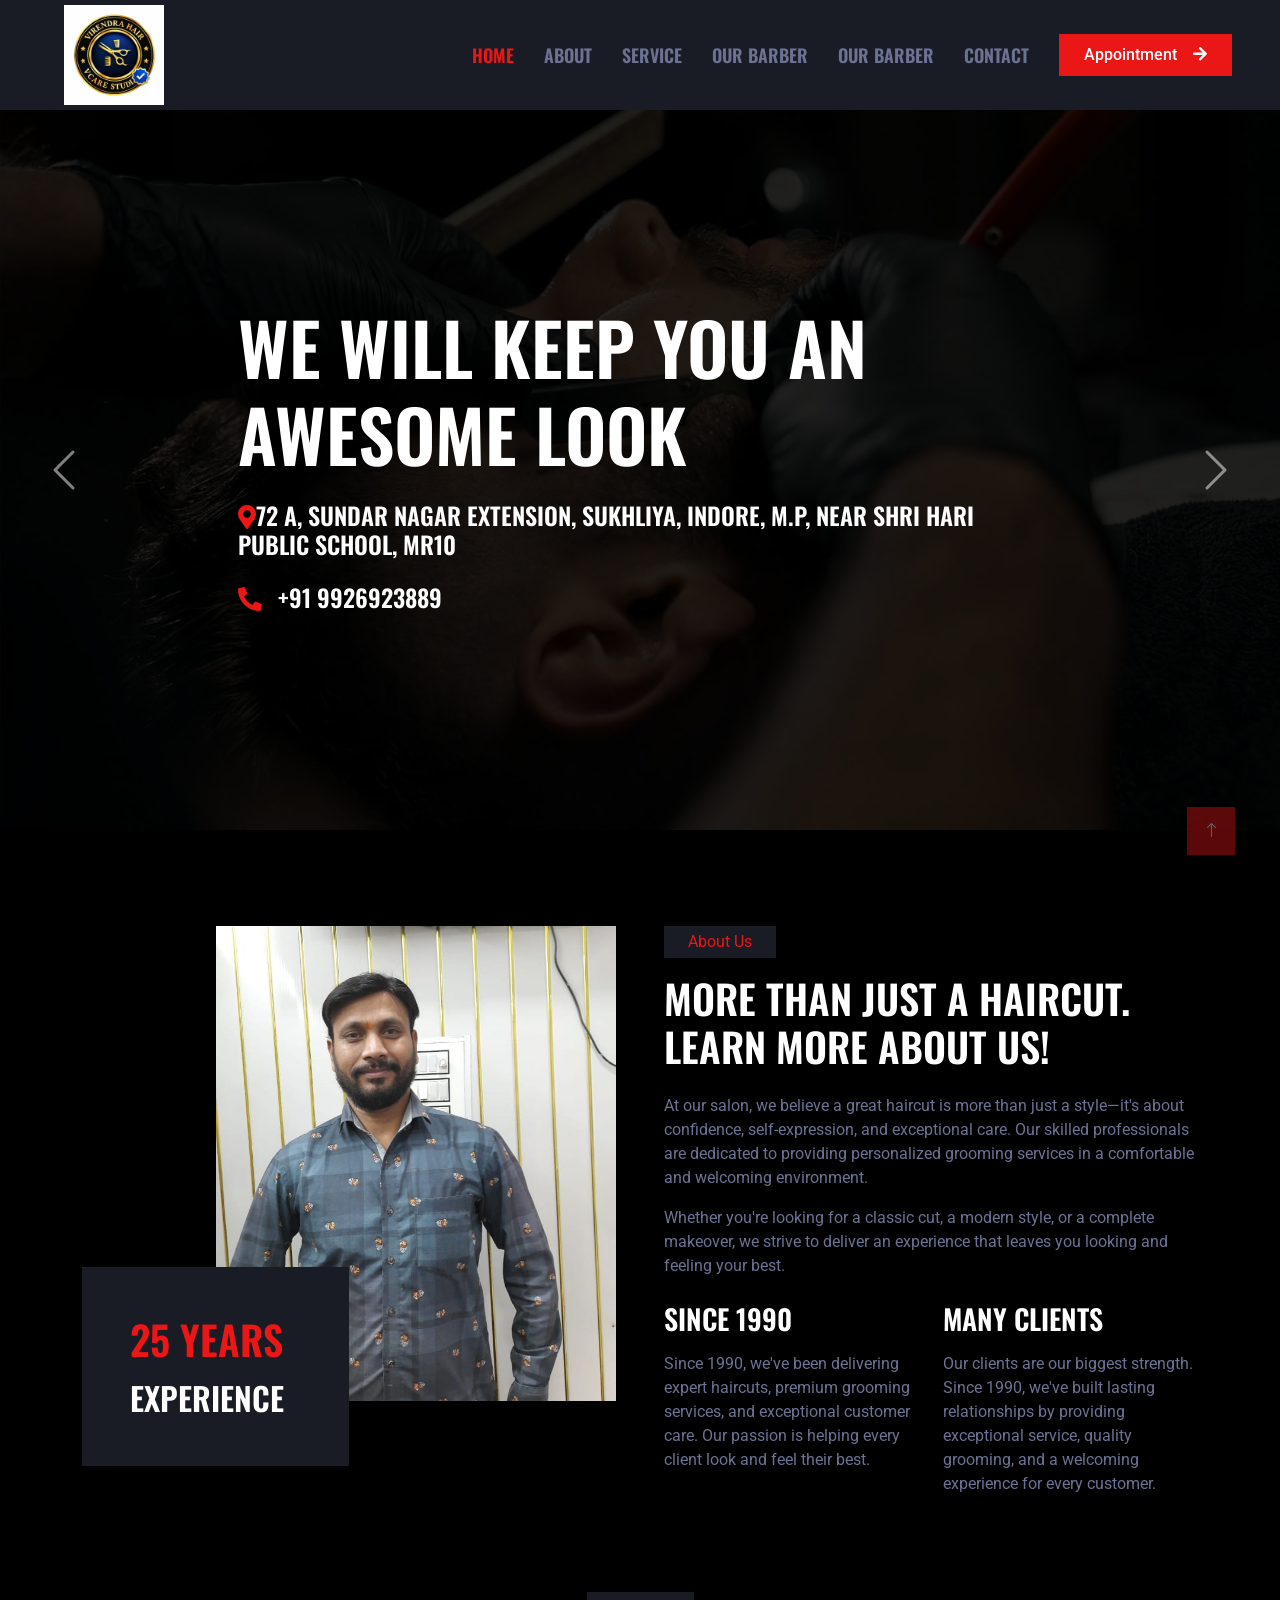
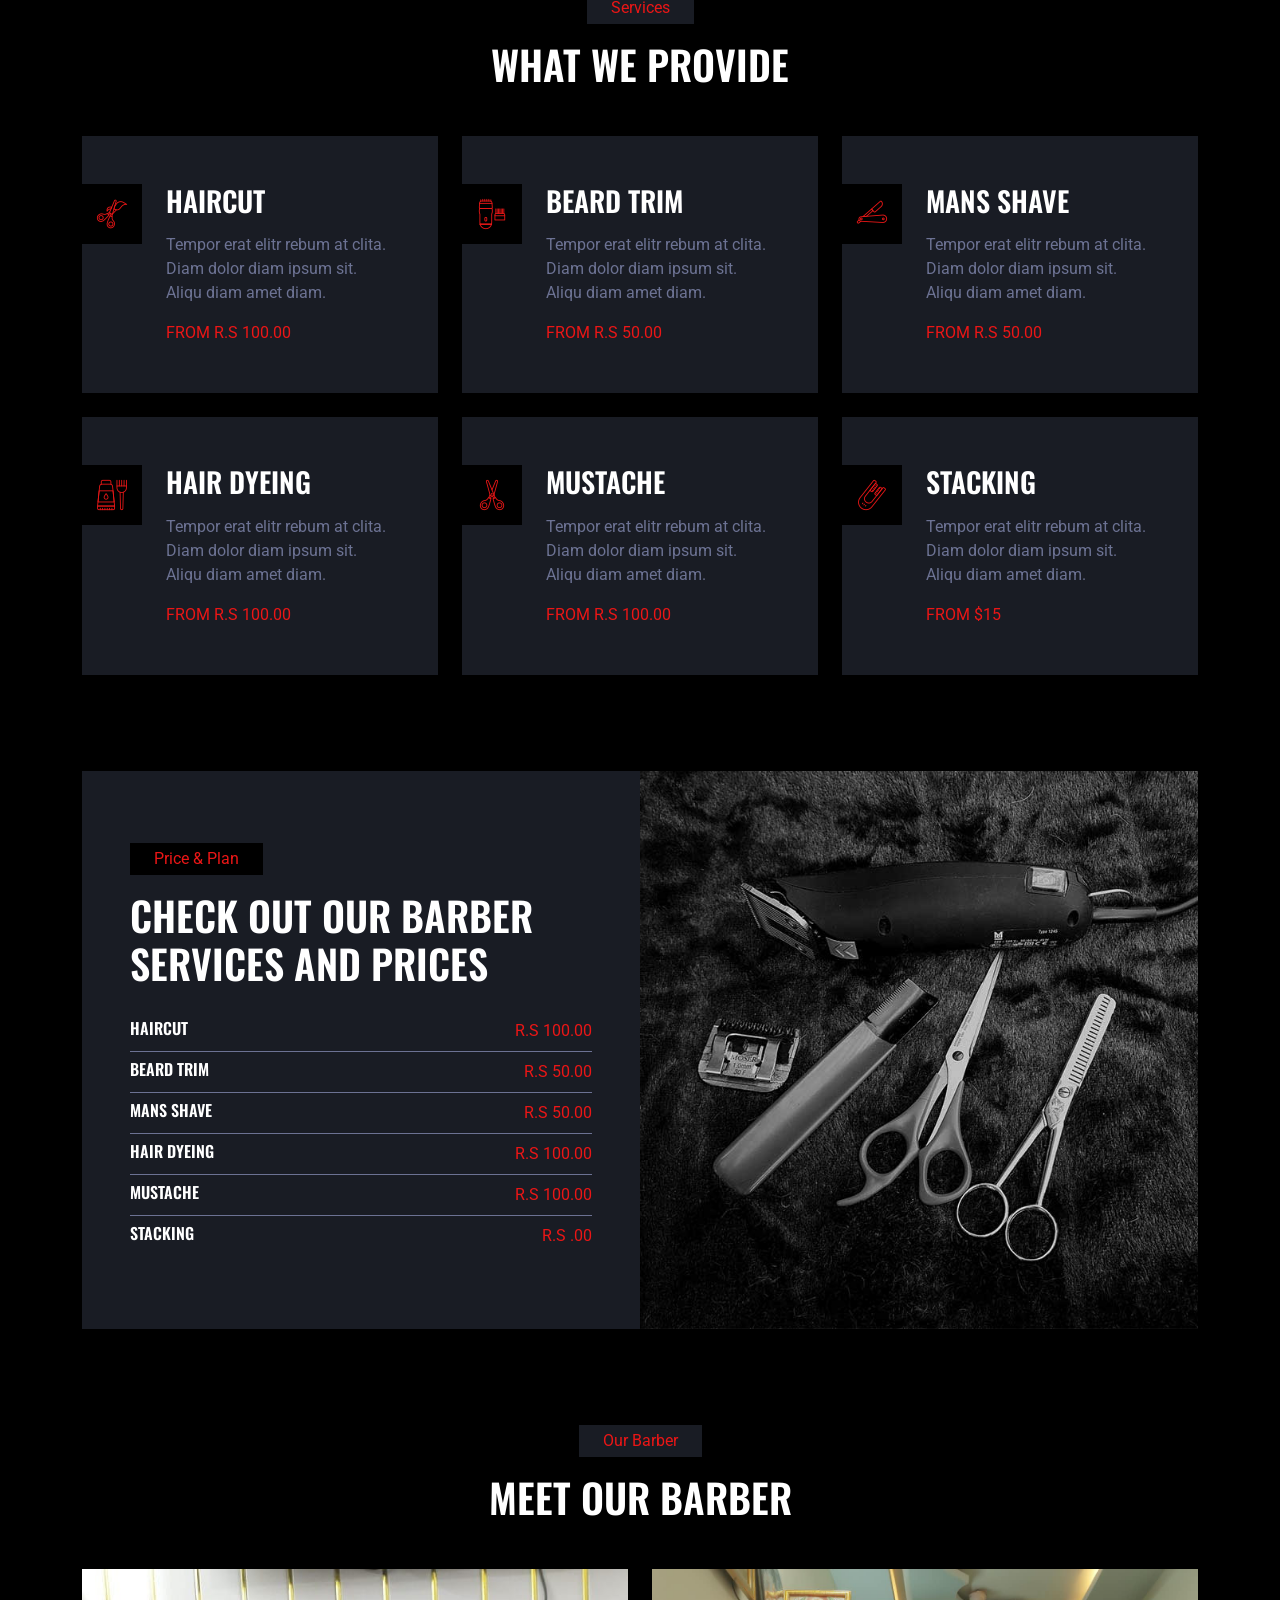
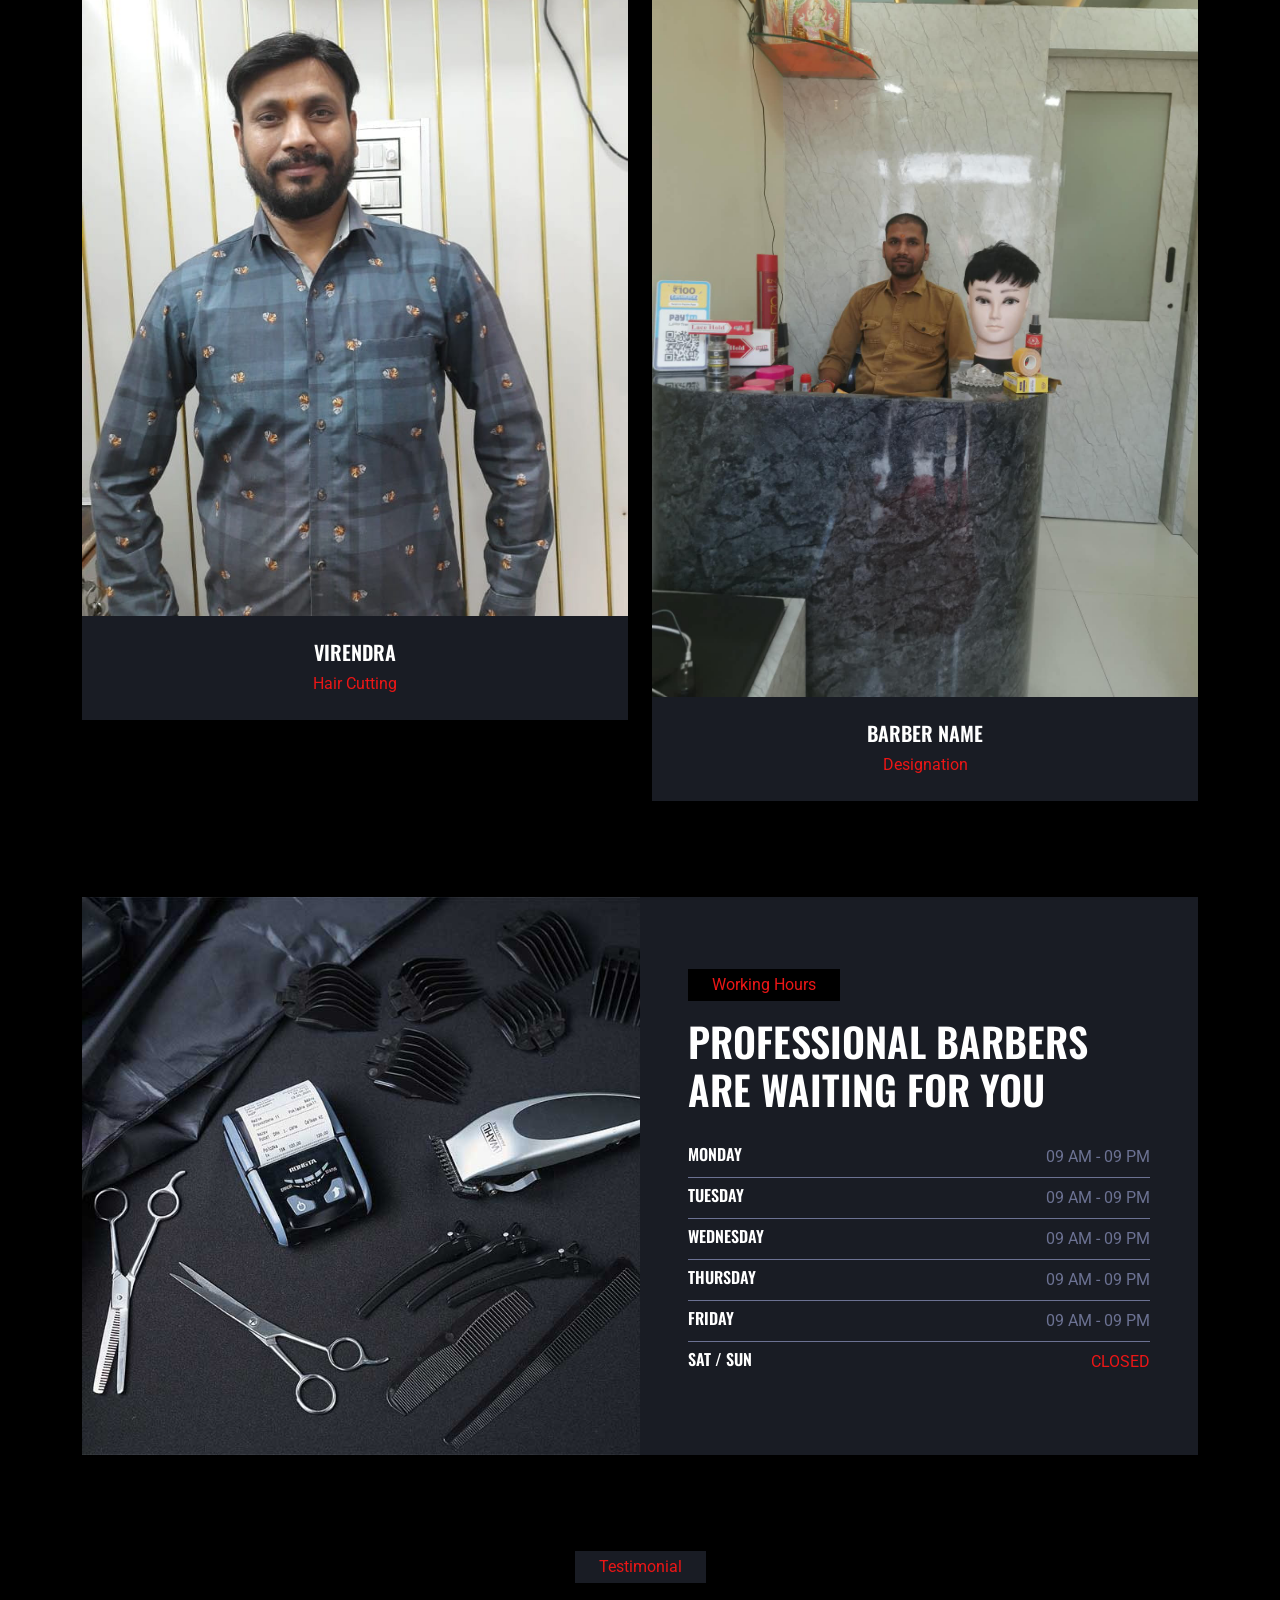
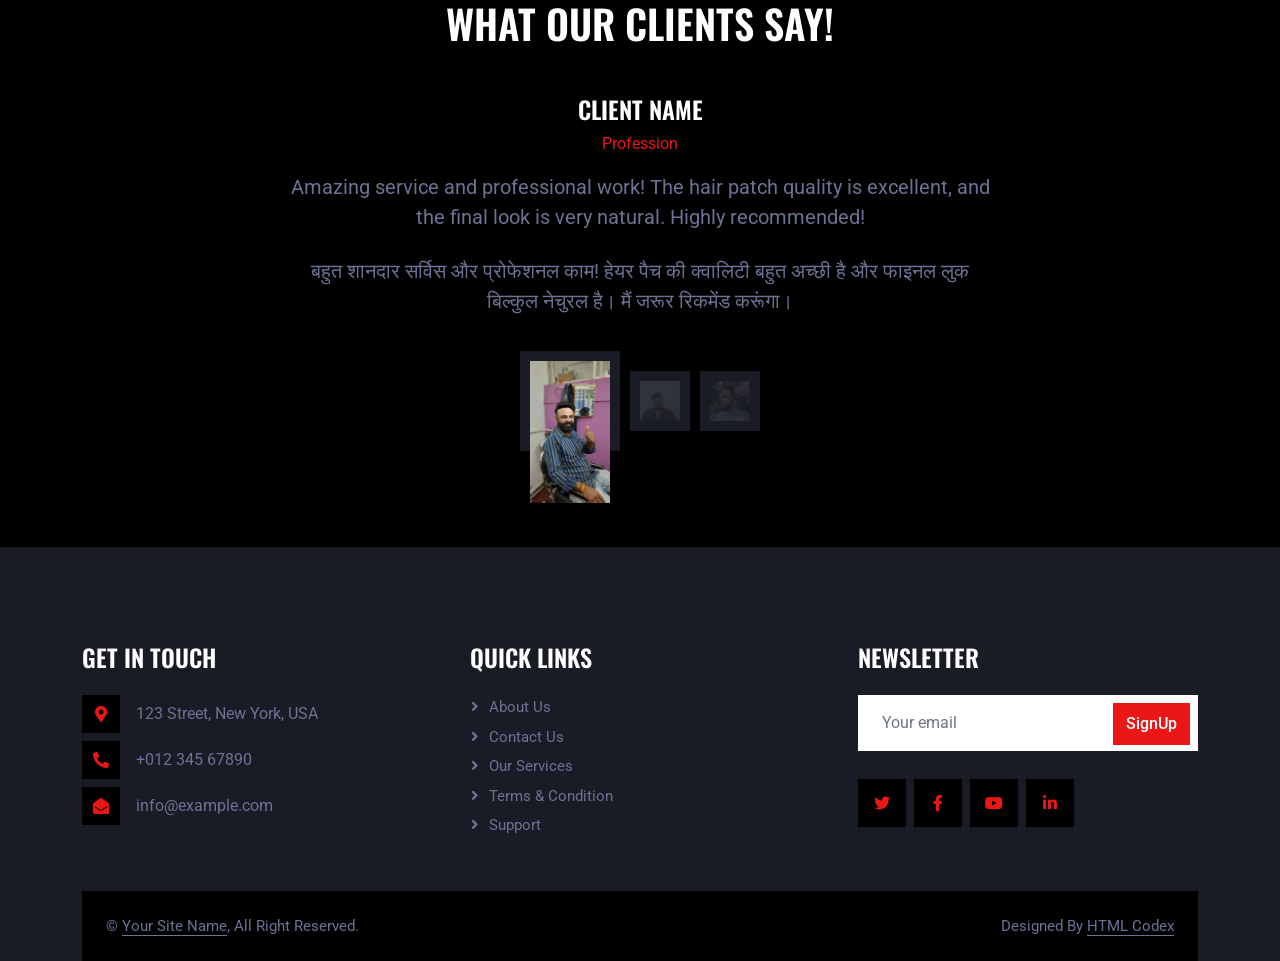
==== index.html @ 5e7eb45c "inital upload" ====
<!DOCTYPE html>
<html lang="en">

<head>
    <meta charset="utf-8">
    <title>HairCut - Hair Salon HTML Template</title>
    <meta content="width=device-width, initial-scale=1.0" name="viewport">
    <meta content="" name="keywords">
    <meta content="" name="description">

    <!-- Favicon -->
    <link href="img/favicon.ico" rel="icon">

    <!-- Google Web Fonts -->
    <link rel="preconnect" href="https://fonts.googleapis.com">
    <link rel="preconnect" href="https://fonts.gstatic.com" crossorigin>
    <link href="https://fonts.googleapis.com/css2?family=Roboto:wght@400;500&family=Oswald:wght@600&display=swap" rel="stylesheet">

    <!-- Icon Font Stylesheet -->
    <link href="https://cdnjs.cloudflare.com/ajax/libs/font-awesome/5.10.0/css/all.min.css" rel="stylesheet">
    <link href="https://cdn.jsdelivr.net/npm/bootstrap-icons@1.4.1/font/bootstrap-icons.css" rel="stylesheet">

    <!-- Libraries Stylesheet -->
    <link href="lib/animate/animate.min.css" rel="stylesheet">
    <link href="lib/owlcarousel/assets/owl.carousel.min.css" rel="stylesheet">

    <!-- Customized Bootstrap Stylesheet -->
    <link href="css/bootstrap.min.css" rel="stylesheet">

    <!-- Template Stylesheet -->
    <link href="css/style.css" rel="stylesheet">
</head>

<body>
    <!-- Spinner Start -->
    <div id="spinner" class="show bg-dark position-fixed translate-middle w-100 vh-100 top-50 start-50 d-flex align-items-center justify-content-center">
        <div class="spinner-grow text-primary" style="width: 3rem; height: 3rem;" role="status">
            <span class="sr-only">Loading...</span>
        </div>
    </div>
    <!-- Spinner End -->

    <!-- Navbar Start -->
    <nav class="navbar navbar-expand-lg bg-secondary navbar-dark sticky-top py-lg-0 px-lg-5 wow fadeIn" data-wow-delay="0.1s">
        <a href="index.html" class="navbar-brand ms-4 ms-lg-0">
            <a class="navbar-brand" href="index.html">
               <img src="img/01.jpg" alt="logo" height="100" width="100">
            </a>
        </a>
        <button type="button" class="navbar-toggler me-4" data-bs-toggle="collapse" data-bs-target="#navbarCollapse">
            <span class="navbar-toggler-icon"></span>
        </button>
        <div class="collapse navbar-collapse" id="navbarCollapse">
            <div class="navbar-nav ms-auto p-4 p-lg-0">
                <a href="index.html" class="nav-item nav-link active">Home</a>
                <a href="about.html" class="nav-item nav-link">About</a>
                <a href="service.html" class="nav-item nav-link">Service</a>
                <a href="team.html" class="nav-item nav-link">Our Barber</a>
                <a href="team.html" class="nav-item nav-link">Our Barber</a>
                <a href="contact.html" class="nav-item nav-link">Contact</a>
            </div>
            <a href="" class="btn btn-primary rounded-0 py-2 px-lg-4 d-none d-lg-block">Appointment<i class="fa fa-arrow-right ms-3"></i></a>
        </div>
    </nav>
    <!-- Navbar End -->

    <!-- Carousel Start -->
    <div class="container-fluid p-0 mb-5 wow fadeIn" data-wow-delay="0.1s">
        <div id="header-carousel" class="carousel slide" data-bs-ride="carousel">
            <div class="carousel-inner">
                <div class="carousel-item active">
                    <img class="w-100" src="img/carousel-1.jpg" alt="Image">
                    <div class="carousel-caption d-flex align-items-center justify-content-center text-start">
                        <div class="mx-sm-5 px-5" style="max-width: 900px;">
                            <h1 class="display-2 text-white text-uppercase mb-4 animated slideInDown">We Will Keep You An Awesome Look</h1>
                            <h4 class="text-white text-uppercase mb-4 animated slideInDown"><i class="fa fa-map-marker-alt text-primary me-"></i>72 A, Sundar Nagar Extension, Sukhliya, Indore, M.P, Near Shri Hari Public School, MR10</h4>
                            <h4 class="text-white text-uppercase mb-4 animated slideInDown"><i class="fa fa-phone-alt text-primary me-3"></i>+91 9926923889</h4>
                        </div>
                    </div>
                </div>
                <div class="carousel-item">
                    <img class="w-100" src="img/carousel-2.jpg" alt="Image">
                    <div class="carousel-caption d-flex align-items-center justify-content-center text-start">
                        <div class="mx-sm-5 px-5" style="max-width: 900px;">
                            <h1 class="display-2 text-white text-uppercase mb-4 animated slideInDown">Luxury Haircut at Affordable Price</h1>
                            <h4 class="text-white text-uppercase mb-4 animated slideInDown"><i class="fa fa-map-marker-alt text-primary me-"></i>72 A, Sundar Nagar Extension, Sukhliya, Indore, M.P, Near Shri Hari Public School, MR10</h4>
                            <h4 class="text-white text-uppercase mb-4 animated slideInDown"><i class="fa fa-phone-alt text-primary me-3"></i>+91 9926923889</h4>
                        </div>
                    </div>
                </div> 
               
            </div>
            <button class="carousel-control-prev" type="button" data-bs-target="#header-carousel"
                data-bs-slide="prev">
                <span class="carousel-control-prev-icon" aria-hidden="true"></span>
                <span class="visually-hidden">Previous</span>
            </button>
            <button class="carousel-control-next" type="button" data-bs-target="#header-carousel"
                data-bs-slide="next">
                <span class="carousel-control-next-icon" aria-hidden="true"></span>
                <span class="visually-hidden">Next</span>
            </button>
        </div>
    </div>
    <!-- Carousel End -->

    <!-- About Start -->
    <div class="container-xxl py-5">
        <div class="container">
            <div class="row g-5">
                <div class="col-lg-6 wow fadeIn" data-wow-delay="0.1s">
                    <div class="d-flex flex-column">
                        <img class="img-fluid w-75 align-self-end" src="img/53.jpg" alt="">
                        <div class="w-50 bg-secondary p-5" style="margin-top: -25%;">
                            <h1 class="text-uppercase text-primary mb-3">25 Years</h1>
                            <h2 class="text-uppercase mb-0">Experience</h2>
                        </div>
                    </div>
                </div>
                <div class="col-lg-6 wow fadeIn" data-wow-delay="0.5s">
                    <p class="d-inline-block bg-secondary text-primary py-1 px-4">About Us</p>
                    <h1 class="text-uppercase mb-4">More Than Just A Haircut. Learn More About Us!</h1>
                    <p>At our salon, we believe a great haircut is more than just a style—it's about confidence, self-expression, and exceptional care. Our skilled professionals are dedicated to providing personalized grooming services in a comfortable and welcoming environment. </p>

                    <p class="mb-4">Whether you're looking for a classic cut, a modern style, or a complete makeover, we strive to deliver an experience that leaves you looking and feeling your best.</p>
                    <div class="row g-4">
                        <div class="col-md-6">
                            <h3 class="text-uppercase mb-3">Since 1990</h3>
                            <p class="mb-0">Since 1990, we've been delivering expert haircuts, premium grooming services, and exceptional customer care. Our passion is helping every client look and feel their best.</p>
                        </div>
                        <div class="col-md-6">
                            <h3 class="text-uppercase mb-3">Many clients</h3>
                            <p class="mb-0">Our clients are our biggest strength. Since 1990, we've built lasting relationships by providing exceptional service, quality grooming, and a welcoming experience for every customer.</p>
                        </div>
                    </div>
                </div>
            </div>
        </div>
    </div>
    <!-- About End -->

    <!-- Service Start -->
    <div class="container-xxl py-5">
        <div class="container">
            <div class="text-center mx-auto mb-5 wow fadeInUp" data-wow-delay="0.1s" style="max-width: 600px;">
                <p class="d-inline-block bg-secondary text-primary py-1 px-4">Services</p>
                <h1 class="text-uppercase">What We Provide</h1>
            </div>
            <div class="row g-4">
                <div class="col-lg-4 col-md-6 wow fadeInUp" data-wow-delay="0.1s">
                    <div class="service-item position-relative overflow-hidden bg-secondary d-flex h-100 p-5 ps-0">
                        <div class="bg-dark d-flex flex-shrink-0 align-items-center justify-content-center" style="width: 60px; height: 60px;">
                            <img class="img-fluid" src="img/haircut.png" alt="">
                        </div>
                        <div class="ps-4">
                            <h3 class="text-uppercase mb-3">Haircut</h3>
                            <p>Tempor erat elitr rebum at clita. Diam dolor diam ipsum sit. Aliqu diam amet diam.</p>
                            <span class="text-uppercase text-primary">From R.s 100.00</span>
                        </div>
                        <a class="btn btn-square" href=""><i class="fa fa-plus text-primary"></i></a>
                    </div>
                </div>
                <div class="col-lg-4 col-md-6 wow fadeInUp" data-wow-delay="0.3s">
                    <div class="service-item position-relative overflow-hidden bg-secondary d-flex h-100 p-5 ps-0">
                        <div class="bg-dark d-flex flex-shrink-0 align-items-center justify-content-center" style="width: 60px; height: 60px;">
                            <img class="img-fluid" src="img/beard-trim.png" alt="">
                        </div>
                        <div class="ps-4">
                            <h3 class="text-uppercase mb-3">Beard Trim</h3>
                            <p>Tempor erat elitr rebum at clita. Diam dolor diam ipsum sit. Aliqu diam amet diam.</p>
                            <span class="text-uppercase text-primary">From R.s 50.00</span>
                        </div>
                        <a class="btn btn-square" href=""><i class="fa fa-plus text-primary"></i></a>
                    </div>
                </div>
                <div class="col-lg-4 col-md-6 wow fadeInUp" data-wow-delay="0.5s">
                    <div class="service-item position-relative overflow-hidden bg-secondary d-flex h-100 p-5 ps-0">
                        <div class="bg-dark d-flex flex-shrink-0 align-items-center justify-content-center" style="width: 60px; height: 60px;">
                            <img class="img-fluid" src="img/mans-shave.png" alt="">
                        </div>
                        <div class="ps-4">
                            <h3 class="text-uppercase mb-3">Mans Shave</h3>
                            <p>Tempor erat elitr rebum at clita. Diam dolor diam ipsum sit. Aliqu diam amet diam.</p>
                            <span class="text-uppercase text-primary">From R.s 50.00</span>
                        </div>
                        <a class="btn btn-square" href=""><i class="fa fa-plus text-primary"></i></a>
                    </div>
                </div>
                <div class="col-lg-4 col-md-6 wow fadeInUp" data-wow-delay="0.1s">
                    <div class="service-item position-relative overflow-hidden bg-secondary d-flex h-100 p-5 ps-0">
                        <div class="bg-dark d-flex flex-shrink-0 align-items-center justify-content-center" style="width: 60px; height: 60px;">
                            <img class="img-fluid" src="img/hair-dyeing.png" alt="">
                        </div>
                        <div class="ps-4">
                            <h3 class="text-uppercase mb-3">Hair Dyeing</h3>
                            <p>Tempor erat elitr rebum at clita. Diam dolor diam ipsum sit. Aliqu diam amet diam.</p>
                            <span class="text-uppercase text-primary">From R.s 100.00</span>
                        </div>
                        <a class="btn btn-square" href=""><i class="fa fa-plus text-primary"></i></a>
                    </div>
                </div>
                <div class="col-lg-4 col-md-6 wow fadeInUp" data-wow-delay="0.3s">
                    <div class="service-item position-relative overflow-hidden bg-secondary d-flex h-100 p-5 ps-0">
                        <div class="bg-dark d-flex flex-shrink-0 align-items-center justify-content-center" style="width: 60px; height: 60px;">
                            <img class="img-fluid" src="img/mustache.png" alt="">
                        </div>
                        <div class="ps-4">
                            <h3 class="text-uppercase mb-3">Mustache</h3>
                            <p>Tempor erat elitr rebum at clita. Diam dolor diam ipsum sit. Aliqu diam amet diam.</p>
                            <span class="text-uppercase text-primary">From R.s 100.00</span>
                        </div>
                        <a class="btn btn-square" href=""><i class="fa fa-plus text-primary"></i></a>
                    </div>
                </div>
                <div class="col-lg-4 col-md-6 wow fadeInUp" data-wow-delay="0.5s">
                    <div class="service-item position-relative overflow-hidden bg-secondary d-flex h-100 p-5 ps-0">
                        <div class="bg-dark d-flex flex-shrink-0 align-items-center justify-content-center" style="width: 60px; height: 60px;">
                            <img class="img-fluid" src="img/stacking.png" alt="">
                        </div>
                        <div class="ps-4">
                            <h3 class="text-uppercase mb-3">Stacking</h3>
                            <p>Tempor erat elitr rebum at clita. Diam dolor diam ipsum sit. Aliqu diam amet diam.</p>
                            <span class="text-uppercase text-primary">From $15</span>
                        </div>
                        <a class="btn btn-square" href=""><i class="fa fa-plus text-primary"></i></a>
                    </div>
                </div>
            </div>
        </div>
    </div>
    <!-- Service End -->

    <!-- Price Start -->
    <div class="container-xxl py-5">
        <div class="container">
            <div class="row g-0">
                <div class="col-lg-6 wow fadeIn" data-wow-delay="0.1s">
                    <div class="bg-secondary h-100 d-flex flex-column justify-content-center p-5">
                        <p class="d-inline-flex bg-dark text-primary py-1 px-4 me-auto">Price & Plan</p>
                        <h1 class="text-uppercase mb-4">Check Out Our Barber Services And Prices</h1>
                        <div>
                            <div class="d-flex justify-content-between border-bottom py-2">
                                <h6 class="text-uppercase mb-0">Haircut</h6>
                                <span class="text-uppercase text-primary">R.s 100.00</span>
                            </div>
                            <div class="d-flex justify-content-between border-bottom py-2">
                                <h6 class="text-uppercase mb-0">Beard Trim</h6>
                                <span class="text-uppercase text-primary">R.s 50.00</span>
                            </div>
                            <div class="d-flex justify-content-between border-bottom py-2">
                                <h6 class="text-uppercase mb-0">Mans Shave</h6>
                                <span class="text-uppercase text-primary">R.s 50.00</span>
                            </div>
                            <div class="d-flex justify-content-between border-bottom py-2">
                                <h6 class="text-uppercase mb-0">Hair Dyeing</h6>
                                <span class="text-uppercase text-primary">R.s 100.00</span>
                            </div>
                            <div class="d-flex justify-content-between border-bottom py-2">
                                <h6 class="text-uppercase mb-0">Mustache</h6>
                                <span class="text-uppercase text-primary">R.s 100.00</span>
                            </div>
                            <div class="d-flex justify-content-between py-2">
                                <h6 class="text-uppercase mb-0">Stacking</h6>
                                <span class="text-uppercase text-primary">R.s .00</span>
                            </div>
                        </div>
                    </div>
                </div>
                <div class="col-lg-6 wow fadeIn" data-wow-delay="0.5s">
                    <div class="h-100">
                        <img class="img-fluid h-100" src="img/price.jpg" alt="">
                    </div>
                </div>
            </div>
        </div>
    </div>
    <!-- Price End -->


    <!-- Team Start -->
    <div class="container-xxl py-5">
        <div class="container">
            <div class="text-center mx-auto mb-5 wow fadeInUp" data-wow-delay="0.1s" style="max-width: 600px;">
                <p class="d-inline-block bg-secondary text-primary py-1 px-4">Our Barber</p>
                <h1 class="text-uppercase">Meet Our Barber</h1>
            </div>
            <div class="row g-4">
                <div class="col-lg-6 col-md-6 wow fadeInUp" data-wow-delay="0.1s">
                    <div class="team-item">
                        <div class="team-img position-relative overflow-hidden">
                            <img class="img-fluid" src="img/53.jpg" alt="">
                            <!-- <div class="team-social"> -->
                                <!-- <img class="img-fluid" src="img/07.jpeg" alt=""> -->
                                <!-- <a class="btn btn-square" href=""><i class="fab fa-facebook-f"></i></a>
                                <a class="btn btn-square" href=""><i class="fab fa-twitter"></i></a>
                                <a class="btn btn-square" href=""><i class="fab fa-instagram"></i></a> -->
                            <!-- </div> -->
                        </div>
                        <div class="bg-secondary text-center p-4">
                            <h5 class="text-uppercase">Virendra</h5>
                            <span class="text-primary">Hair Cutting</span>
                        </div>
                    </div>
                </div>
                <div class="col-lg-6 col-md-6 wow fadeInUp" data-wow-delay="0.3s">
                    <div class="team-item">
                        <div class="team-img overflow-hidden">
                            <img class="img-fluid" src="img/08.jpeg" alt="">
                            <!-- <div class="team-social">
                                <img class="img-fluid" src="img/53.jpg" alt=""> -->
                                <!-- <a class="btn btn-square" href=""><i class="fab fa-facebook-f"></i></a>
                                <a class="btn btn-square" href=""><i class="fab fa-twitter"></i></a>
                                <a class="btn btn-square" href=""><i class="fab fa-instagram"></i></a>
                            </div> -->
                        </div>
                        <div class="bg-secondary text-center p-4">
                            <h5 class="text-uppercase">Barber Name</h5>
                            <span class="text-primary">Designation</span>
                        </div>
                    </div>
                </div>
                <!-- <div class="col-lg-3 col-md-6 wow fadeInUp" data-wow-delay="0.5s">
                    <div class="team-item">
                        <div class="team-img position-relative overflow-hidden">
                            <img class="img-fluid" src="img/03.jpg" alt="">
                            <div class="team-social">
                                <a class="btn btn-square" href=""><i class="fab fa-facebook-f"></i></a>
                                <a class="btn btn-square" href=""><i class="fab fa-twitter"></i></a>
                                <a class="btn btn-square" href=""><i class="fab fa-instagram"></i></a>
                            </div>
                        </div>
                        <div class="bg-secondary text-center p-4">
                            <h5 class="text-uppercase">Barber Name</h5>
                            <span class="text-primary">Designation</span>
                        </div>
                    </div>
                </div>
                <div class="col-lg-3 col-md-6 wow fadeInUp" data-wow-delay="0.7s">
                    <div class="team-item">
                        <div class="team-img position-relative overflow-hidden">
                            <img class="img-fluid" src="img/04.jpg" alt="">
                            <div class="team-social">
                                <a class="btn btn-square" href=""><i class="fab fa-facebook-f"></i></a>
                                <a class="btn btn-square" href=""><i class="fab fa-twitter"></i></a>
                                <a class="btn btn-square" href=""><i class="fab fa-instagram"></i></a>
                            </div>
                        </div>
                        <div class="bg-secondary text-center p-4">
                            <h5 class="text-uppercase">Barber Name</h5>
                            <span class="text-primary">Designation</span>
                        </div>
                    </div>
                </div> -->
            </div>
        </div>
    </div>
    <!-- Team End -->

    <!-- Working Hours Start -->
    <div class="container-xxl py-5">
        <div class="container">
            <div class="row g-0">
                <div class="col-lg-6 wow fadeIn" data-wow-delay="0.1s">
                    <div class="h-100">
                        <img class="img-fluid h-100" src="img/open.jpg" alt="">
                    </div>
                </div>
                <div class="col-lg-6 wow fadeIn" data-wow-delay="0.5s">
                    <div class="bg-secondary h-100 d-flex flex-column justify-content-center p-5">
                        <p class="d-inline-flex bg-dark text-primary py-1 px-4 me-auto">Working Hours</p>
                        <h1 class="text-uppercase mb-4">Professional Barbers Are Waiting For You</h1>
                        <div>
                            <div class="d-flex justify-content-between border-bottom py-2">
                                <h6 class="text-uppercase mb-0">Monday</h6>
                                <span class="text-uppercase">09 AM - 09 PM</span>
                            </div>
                            <div class="d-flex justify-content-between border-bottom py-2">
                                <h6 class="text-uppercase mb-0">Tuesday</h6>
                                <span class="text-uppercase">09 AM - 09 PM</span>
                            </div>
                            <div class="d-flex justify-content-between border-bottom py-2">
                                <h6 class="text-uppercase mb-0">Wednesday</h6>
                                <span class="text-uppercase">09 AM - 09 PM</span>
                            </div>
                            <div class="d-flex justify-content-between border-bottom py-2">
                                <h6 class="text-uppercase mb-0">Thursday</h6>
                                <span class="text-uppercase">09 AM - 09 PM</span>
                            </div>
                            <div class="d-flex justify-content-between border-bottom py-2">
                                <h6 class="text-uppercase mb-0">Friday</h6>
                                <span class="text-uppercase">09 AM - 09 PM</span>
                            </div>
                            <div class="d-flex justify-content-between py-2">
                                <h6 class="text-uppercase mb-0">Sat / Sun</h6>
                                <span class="text-uppercase text-primary">Closed</span>
                            </div>
                        </div>
                    </div>
                </div>
            </div>
        </div>
    </div>
    <!-- Working Hours End -->


    <!-- Testimonial Start -->
    <div class="container-xxl py-5">
        <div class="container">
            <div class="text-center mx-auto mb-5 wow fadeInUp" data-wow-delay="0.1s" style="max-width: 600px;">
                <p class="d-inline-block bg-secondary text-primary py-1 px-4">Testimonial</p>
                <h1 class="text-uppercase">What Our Clients Say!</h1>
            </div>
            <div class="owl-carousel testimonial-carousel wow fadeInUp" data-wow-delay="0.1s">
                <div class="testimonial-item text-center" data-dot="<img class='img-fluid' src='img/05.jpeg' alt=''>">
                    <h4 class="text-uppercase">Client Name</h4>
                    <p class="text-primary">Profession</p>
                    <span class="fs-5">Amazing service and professional work! The hair patch quality is excellent, and the final look is very natural. Highly recommended!</span>
                    <br><br>
                    <span class="fs-5">बहुत शानदार सर्विस और प्रोफेशनल काम! हेयर पैच की क्वालिटी बहुत अच्छी है और फाइनल लुक बिल्कुल नेचुरल है। मैं जरूर रिकमेंड करूंगा।</span>
                </div>
                <div class="testimonial-item text-center" data-dot="<img class='img-fluid' src='img/06.jpeg' alt='' height='70' width='70'>">
                    <h4 class="text-uppercase">Client Name</h4>
                    <p class="text-primary">Profession</p>
                    <span class="fs-5">I had a great experience. The barber was friendly, skilled, and paid attention to every detail. I am completely satisfied with my new look</span>
                    <br><br>
                    <span class="fs-5">मेरा अनुभव बहुत अच्छा रहा। बार्बर बहुत फ्रेंडली और स्किल्ड थे और उन्होंने हर छोटी डिटेल पर ध्यान दिया। मैं अपने नए लुक से पूरी तरह संतुष्ट हूँ।</span>
                </div>
                <div class="testimonial-item text-center" data-dot="<img class='img-fluid' src='img/testimonial-3.jpg' alt=''>">
                    <h4 class="text-uppercase">Client Name</h4>
                    <p class="text-primary">Profession</p>
                    <span class="fs-5">Excellent hair patch service at a reasonable price. The result exceeded my expectations and gave me much more confidence</span>
                    <br><br>
                    <span class="fs-5">उचित कीमत में बहुत अच्छी हेयर पैच सर्विस मिली। रिजल्ट मेरी उम्मीद से भी बेहतर रहा और मुझे पहले से ज्यादा कॉन्फिडेंस मिला।</span>
                </div>
            </div>      
        </div>
    </div>
    <!-- Testimonial End -->


    <!-- Footer Start -->
    <div class="container-fluid bg-secondary text-light footer mt-5 pt-5 wow fadeIn" data-wow-delay="0.1s">
        <div class="container py-5">
            <div class="row g-5">
                <div class="col-lg-4 col-md-6">
                    <h4 class="text-uppercase mb-4">Get In Touch</h4>
                    <div class="d-flex align-items-center mb-2">
                        <div class="btn-square bg-dark flex-shrink-0 me-3">
                            <span class="fa fa-map-marker-alt text-primary"></span>
                        </div>
                        <span>123 Street, New York, USA</span>
                    </div>
                    <div class="d-flex align-items-center mb-2">
                        <div class="btn-square bg-dark flex-shrink-0 me-3">
                            <span class="fa fa-phone-alt text-primary"></span>
                        </div>
                        <span>+012 345 67890</span>
                    </div>
                    <div class="d-flex align-items-center">
                        <div class="btn-square bg-dark flex-shrink-0 me-3">
                            <span class="fa fa-envelope-open text-primary"></span>
                        </div>
                        <span>info@example.com</span>
                    </div>
                </div>
                <div class="col-lg-4 col-md-6">
                    <h4 class="text-uppercase mb-4">Quick Links</h4>
                    <a class="btn btn-link" href="">About Us</a>
                    <a class="btn btn-link" href="">Contact Us</a>
                    <a class="btn btn-link" href="">Our Services</a>
                    <a class="btn btn-link" href="">Terms & Condition</a>
                    <a class="btn btn-link" href="">Support</a>
                </div>
                <div class="col-lg-4 col-md-6">
                    <h4 class="text-uppercase mb-4">Newsletter</h4>
                    <div class="position-relative mb-4">
                        <input class="form-control border-0 w-100 py-3 ps-4 pe-5" type="text" placeholder="Your email">
                        <button type="button" class="btn btn-primary py-2 position-absolute top-0 end-0 mt-2 me-2">SignUp</button>
                    </div>
                    <div class="d-flex pt-1 m-n1">
                        <a class="btn btn-lg-square btn-dark text-primary m-1" href=""><i class="fab fa-twitter"></i></a>
                        <a class="btn btn-lg-square btn-dark text-primary m-1" href=""><i class="fab fa-facebook-f"></i></a>
                        <a class="btn btn-lg-square btn-dark text-primary m-1" href=""><i class="fab fa-youtube"></i></a>
                        <a class="btn btn-lg-square btn-dark text-primary m-1" href=""><i class="fab fa-linkedin-in"></i></a>
                    </div>
                </div>
            </div>
        </div>
        <div class="container">
            <div class="copyright">
                <div class="row">
                    <div class="col-md-6 text-center text-md-start mb-3 mb-md-0">
                        &copy; <a class="border-bottom" href="#">Your Site Name</a>, All Right Reserved.
                    </div>
                    <div class="col-md-6 text-center text-md-end">
                        <!--/*** This template is free as long as you keep the footer author’s credit link/attribution link/backlink. If you'd like to use the template without the footer author’s credit link/attribution link/backlink, you can purchase the Credit Removal License from "https://htmlcodex.com/credit-removal". Thank you for your support. ***/-->
                        Designed By <a class="border-bottom" href="https://htmlcodex.com">HTML Codex</a>
                    </div>
                </div>
            </div>
        </div>
    </div>
    <!-- Footer End -->


    <!-- Back to Top -->
    <a href="#" class="btn btn-primary btn-lg-square back-to-top"><i class="bi bi-arrow-up"></i></a>


    <!-- JavaScript Libraries -->
    <script src="https://code.jquery.com/jquery-3.4.1.min.js"></script>
    <script src="https://cdn.jsdelivr.net/npm/bootstrap@5.0.0/dist/js/bootstrap.bundle.min.js"></script>
    <script src="lib/wow/wow.min.js"></script>
    <script src="lib/easing/easing.min.js"></script>
    <script src="lib/waypoints/waypoints.min.js"></script>
    <script src="lib/owlcarousel/owl.carousel.min.js"></script>

    <!-- Template Javascript -->
    <script src="js/main.js"></script>
</body>

</html>
---- css/style.css ----
/********** Template CSS **********/
:root {
    --primary: #EB1616;
    --secondary: #191C24;
    --light: #6C7293;
    --dark: #000000;
}

.back-to-top {
    position: fixed;
    display: none;
    right: 45px;
    bottom: 45px;
    z-index: 99;
}


/*** Spinner ***/
#spinner {
    opacity: 0;
    visibility: hidden;
    transition: opacity .5s ease-out, visibility 0s linear .5s;
    z-index: 99999;
}

#spinner.show {
    transition: opacity .5s ease-out, visibility 0s linear 0s;
    visibility: visible;
    opacity: 1;
}


/*** Button ***/
.btn {
    font-weight: 500;
    transition: .5s;
}

.btn-square {
    width: 38px;
    height: 38px;
}

.btn-sm-square {
    width: 32px;
    height: 32px;
}

.btn-lg-square {
    width: 48px;
    height: 48px;
}

.btn-square,
.btn-sm-square,
.btn-lg-square {
    padding: 0;
    display: flex;
    align-items: center;
    justify-content: center;
    font-weight: normal;
}


/*** Navbar ***/
.navbar .dropdown-toggle::after {
    border: none;
    content: "\f107";
    font-family: "Font Awesome 5 Free";
    font-weight: 900;
    vertical-align: middle;
    margin-left: 8px;
}

.navbar .navbar-nav .nav-link {
    margin-right: 30px;
    padding: 40px 0;
    color: var(--light);
    font-family: 'Oswald', sans-serif;
    font-size: 18px;
    font-weight: 600;
    text-transform: uppercase;
    outline: none;
}

.navbar .navbar-nav .nav-link:hover,
.navbar .navbar-nav .nav-link.active {
    color: var(--primary);
}

.navbar.sticky-top {
    top: -100px;
    transition: .5s;
}

@media (max-width: 991.98px) {
    .navbar .navbar-nav .nav-link,
    .navbar.shadow-sm .navbar-nav .nav-link {
        margin-right: 0;
        padding: 10px 0;
    }

    .navbar .navbar-nav {
        margin-top: 8px;
        border-top: 1px solid var(--light);
    }
}

@media (min-width: 992px) {
    .navbar.shadow-sm .navbar-nav .nav-link {
        padding: 20px 0;
    }

    .navbar .nav-item .dropdown-menu {
        display: block;
        border: none;
        margin-top: 0;
        top: 150%;
        opacity: 0;
        visibility: hidden;
        transition: .5s;
    }

    .navbar .nav-item:hover .dropdown-menu {
        top: 100%;
        visibility: visible;
        transition: .5s;
        opacity: 1;
    }
}


/*** Header ***/
.carousel-caption {
    top: 0;
    left: 0;
    right: 0;
    bottom: 0;
    background: rgba(0, 0, 0, .85);
    z-index: 1;
}

.carousel-control-prev,
.carousel-control-next {
    width: 10%;
}

.carousel-control-prev-icon,
.carousel-control-next-icon {
    width: 3rem;
    height: 3rem;
}

@media (max-width: 768px) {
    #header-carousel .carousel-item {
        position: relative;
        min-height: 450px;
    }
    
    #header-carousel .carousel-item img {
        position: absolute;
        width: 100%;
        height: 100%;
        object-fit: cover;
    }
}

.page-header {
    background: linear-gradient(rgba(0, 0, 0, .85), rgba(0, 0, 0, .85)), url(../img/carousel-1.jpg) center center no-repeat;
    background-size: cover;
}

.breadcrumb-item + .breadcrumb-item::before {
    color: var(--light);
}


/*** Service ***/
.service-item .btn {
    position: absolute;
    right: -50px;
    bottom: -50px;
    width: 50px;
    height: 50px;
    color: var(--primary);
    background: var(--dark);
    opacity: 0;
}

.service-item:hover .btn {
    right: 0;
    bottom: 0;
    opacity: 1;
}


/*** Team ***/
.team-item .team-img::before,
.team-item .team-img::after {
    position: absolute;
    content: "";
    width: 0;
    height: 100%;
    top: 0;
    left: 0;
    background: rgba(0, 0, 0, .85);
    transition: .5s;
}

.team-item .team-img::after {
    left: auto;
    right: 0;
}

.team-item:hover .team-img::before,
.team-item:hover .team-img::after {
    width: 50%;
}

.team-item .team-img .team-social {
    position: absolute;
    width: 100%;
    height: 100%;
    top: 0;
    left: 0;
    display: flex;
    align-items: center;
    justify-content: center;
    transition: .5s;
    z-index: 3;
    opacity: 0;
}

.team-item:hover .team-img .team-social {
    transition-delay: .3s;
    opacity: 1;
}

.team-item .team-social .btn {
    display: inline-flex;
    margin: 0 3px;
    color: var(--primary);
    background: var(--dark);
}

.team-item .team-social .btn:hover {
    color: #FFFFFF;
    background: var(--primary);
}


/*** Testimonial ***/
.testimonial-carousel {
    max-width: 700px;
    margin: 0 auto;
}

.testimonial-carousel .owl-dots {
    margin-top: 35px;
    height: 100px;
    display: flex;
    align-items: center;
    justify-content: center;
}

.testimonial-carousel .owl-dots .owl-dot {
    width: 60px;
    height: 60px;
    margin: 0 5px;
    padding: 10px;
    background: var(--secondary);
    transition: .5s;
}

.testimonial-carousel .owl-dots .owl-dot.active {
    width: 100px;
    height: 100px;
}

.testimonial-carousel .owl-dots .owl-dot img {
    opacity: .1;
    transition: .5s;
}

.testimonial-carousel .owl-dots .owl-dot.active img {
    opacity: 1;
}


/*** Footer ***/
.footer .btn.btn-link {
    display: block;
    margin-bottom: 5px;
    padding: 0;
    text-align: left;
    color: var(--light);
    font-size: 15px;
    font-weight: normal;
    text-transform: capitalize;
    transition: .3s;
}

.footer .btn.btn-link::before {
    position: relative;
    content: "\f105";
    font-family: "Font Awesome 5 Free";
    font-weight: 900;
    margin-right: 10px;
}

.footer .btn.btn-link:hover {
    color: var(--primary);
    letter-spacing: 1px;
    box-shadow: none;
}

.footer .copyright {
    padding: 1.5rem;
    font-size: 15px;
    background: var(--dark);
}

.footer .copyright a {
    color: var(--light);
}

.footer .copyright a:hover {
    color: var(--primary);
}
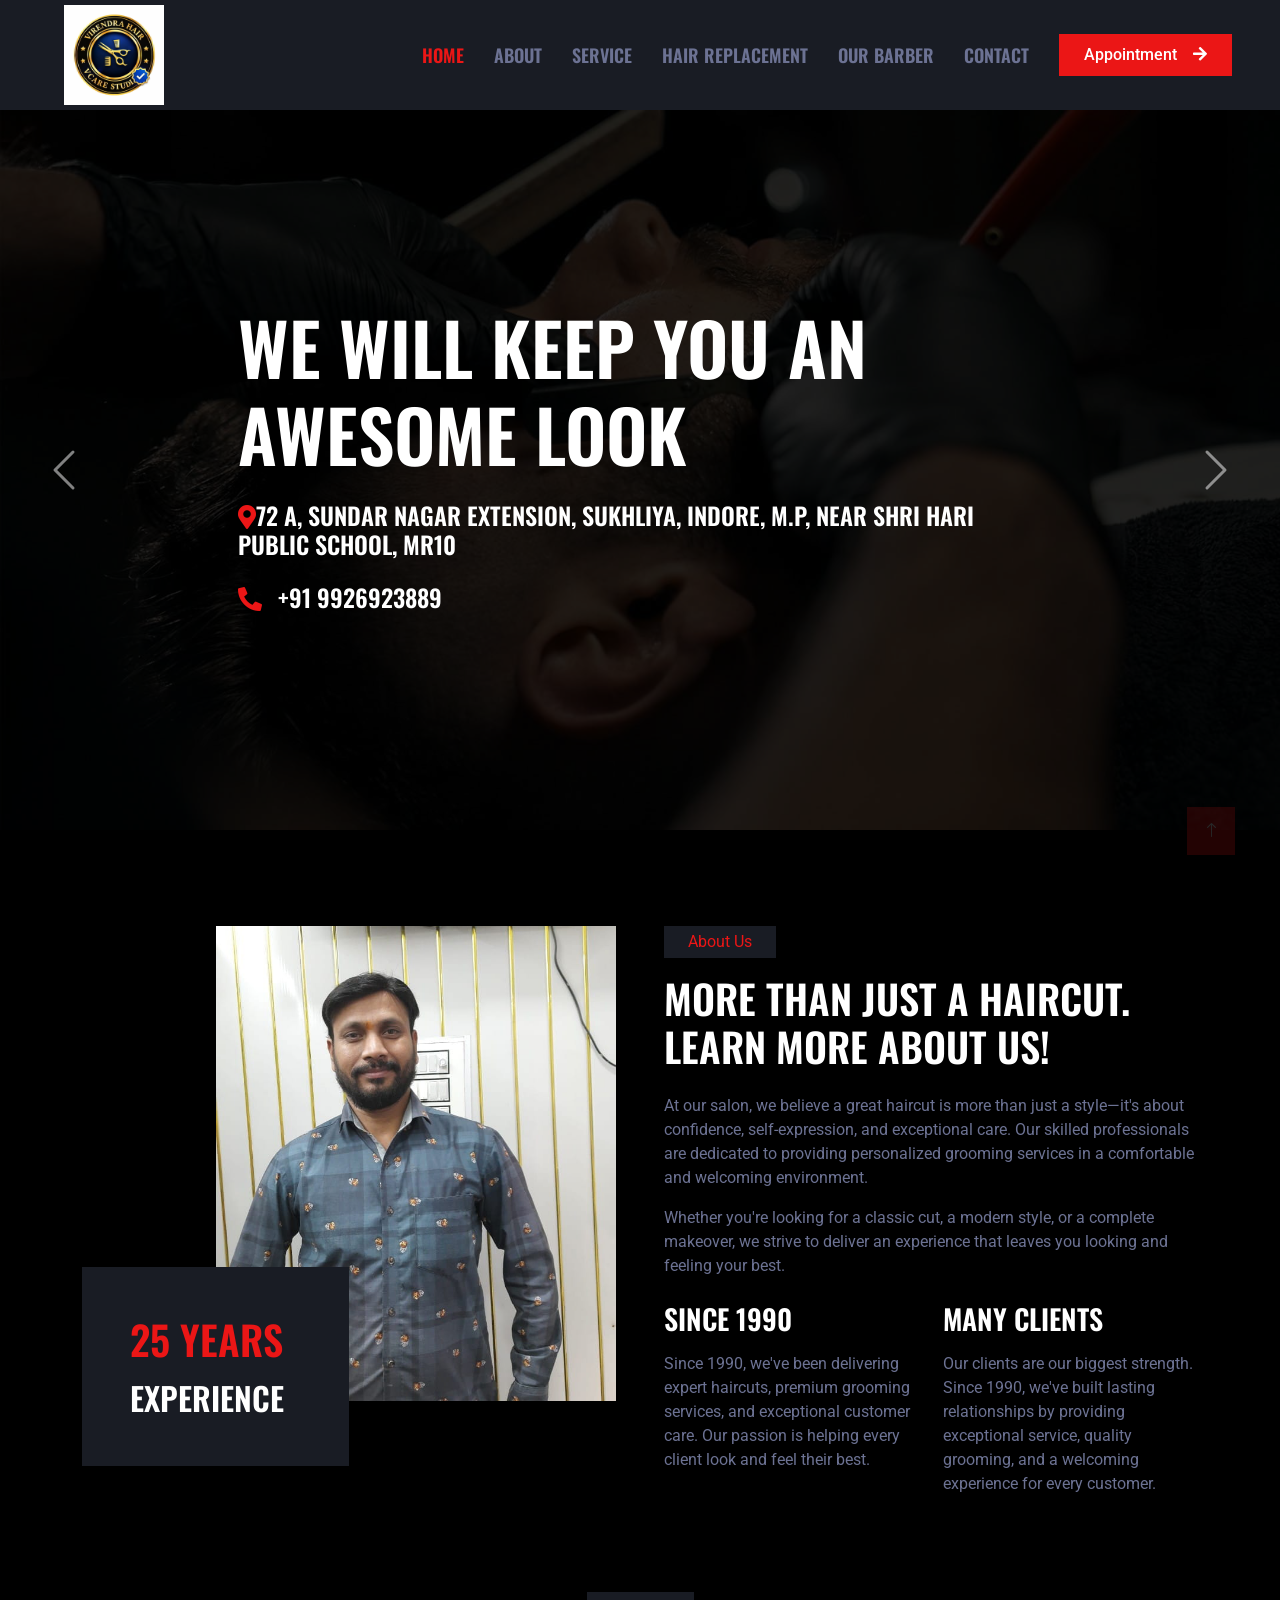
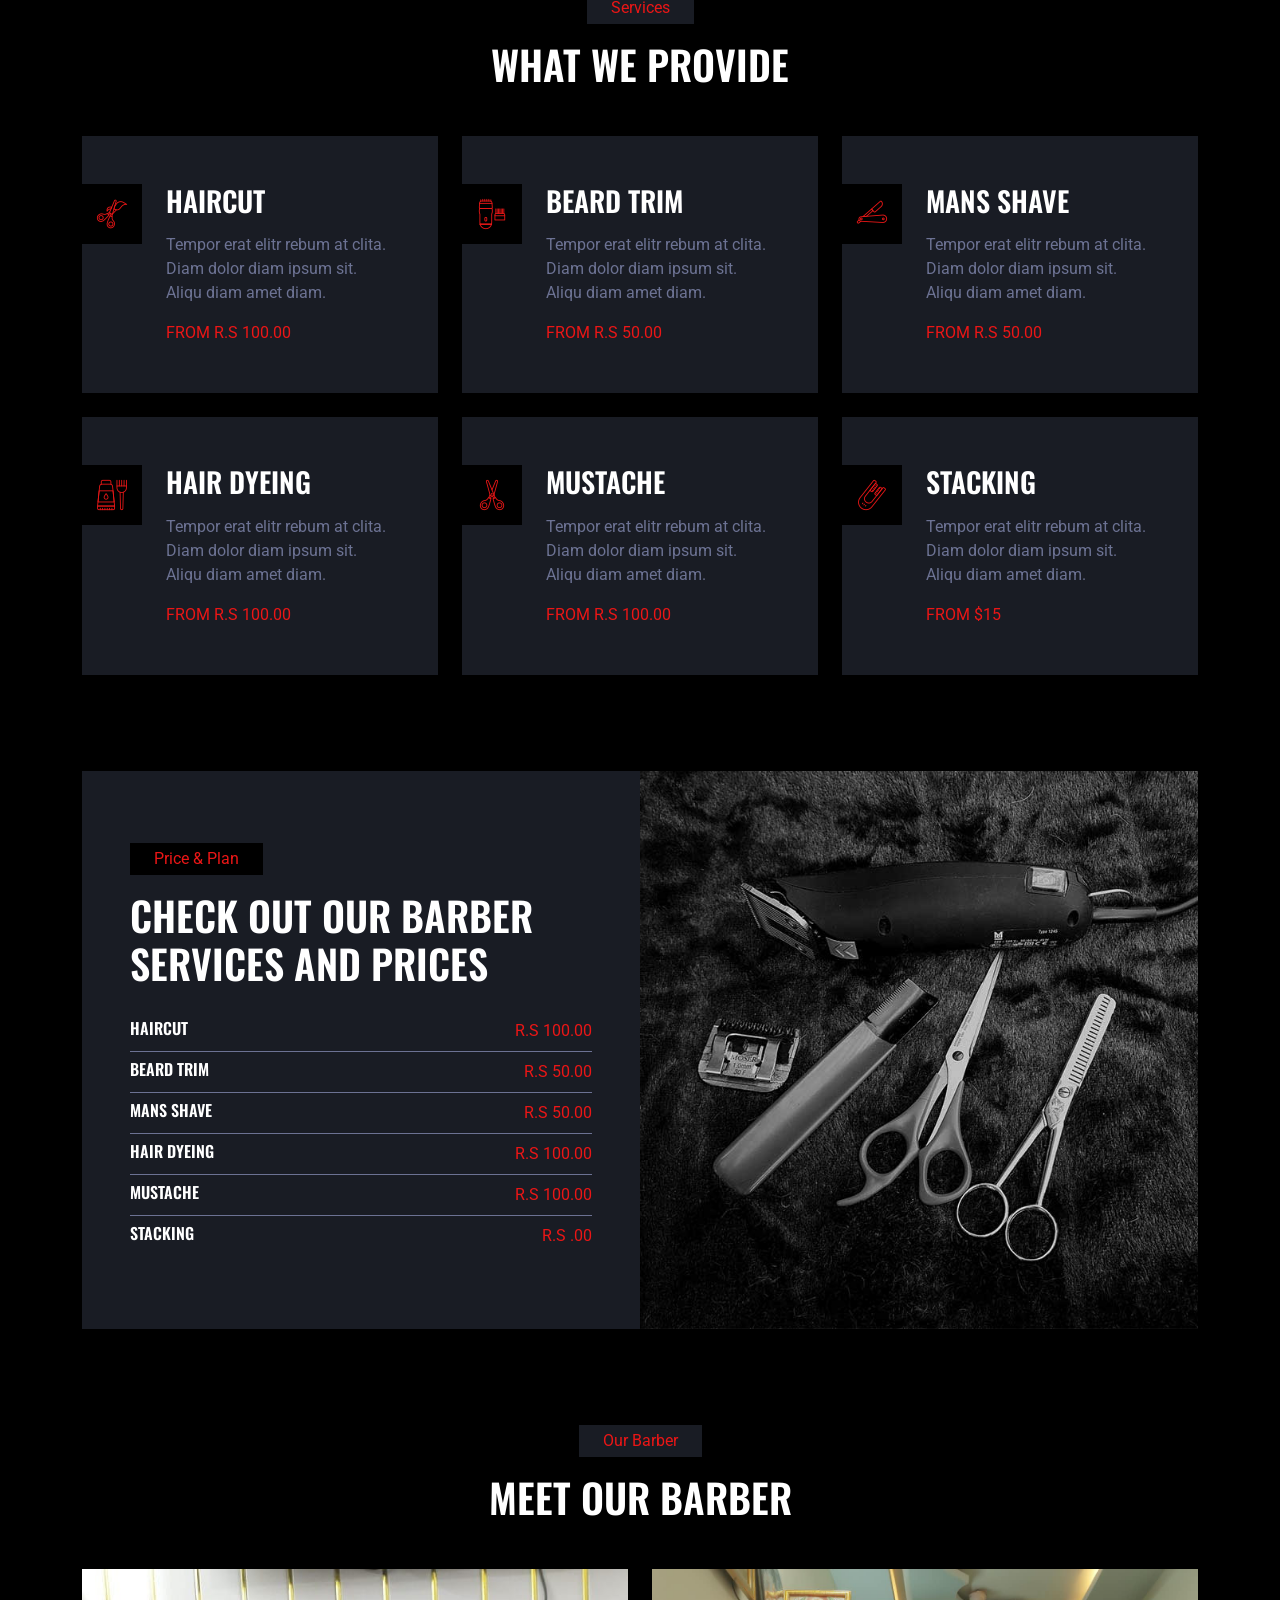
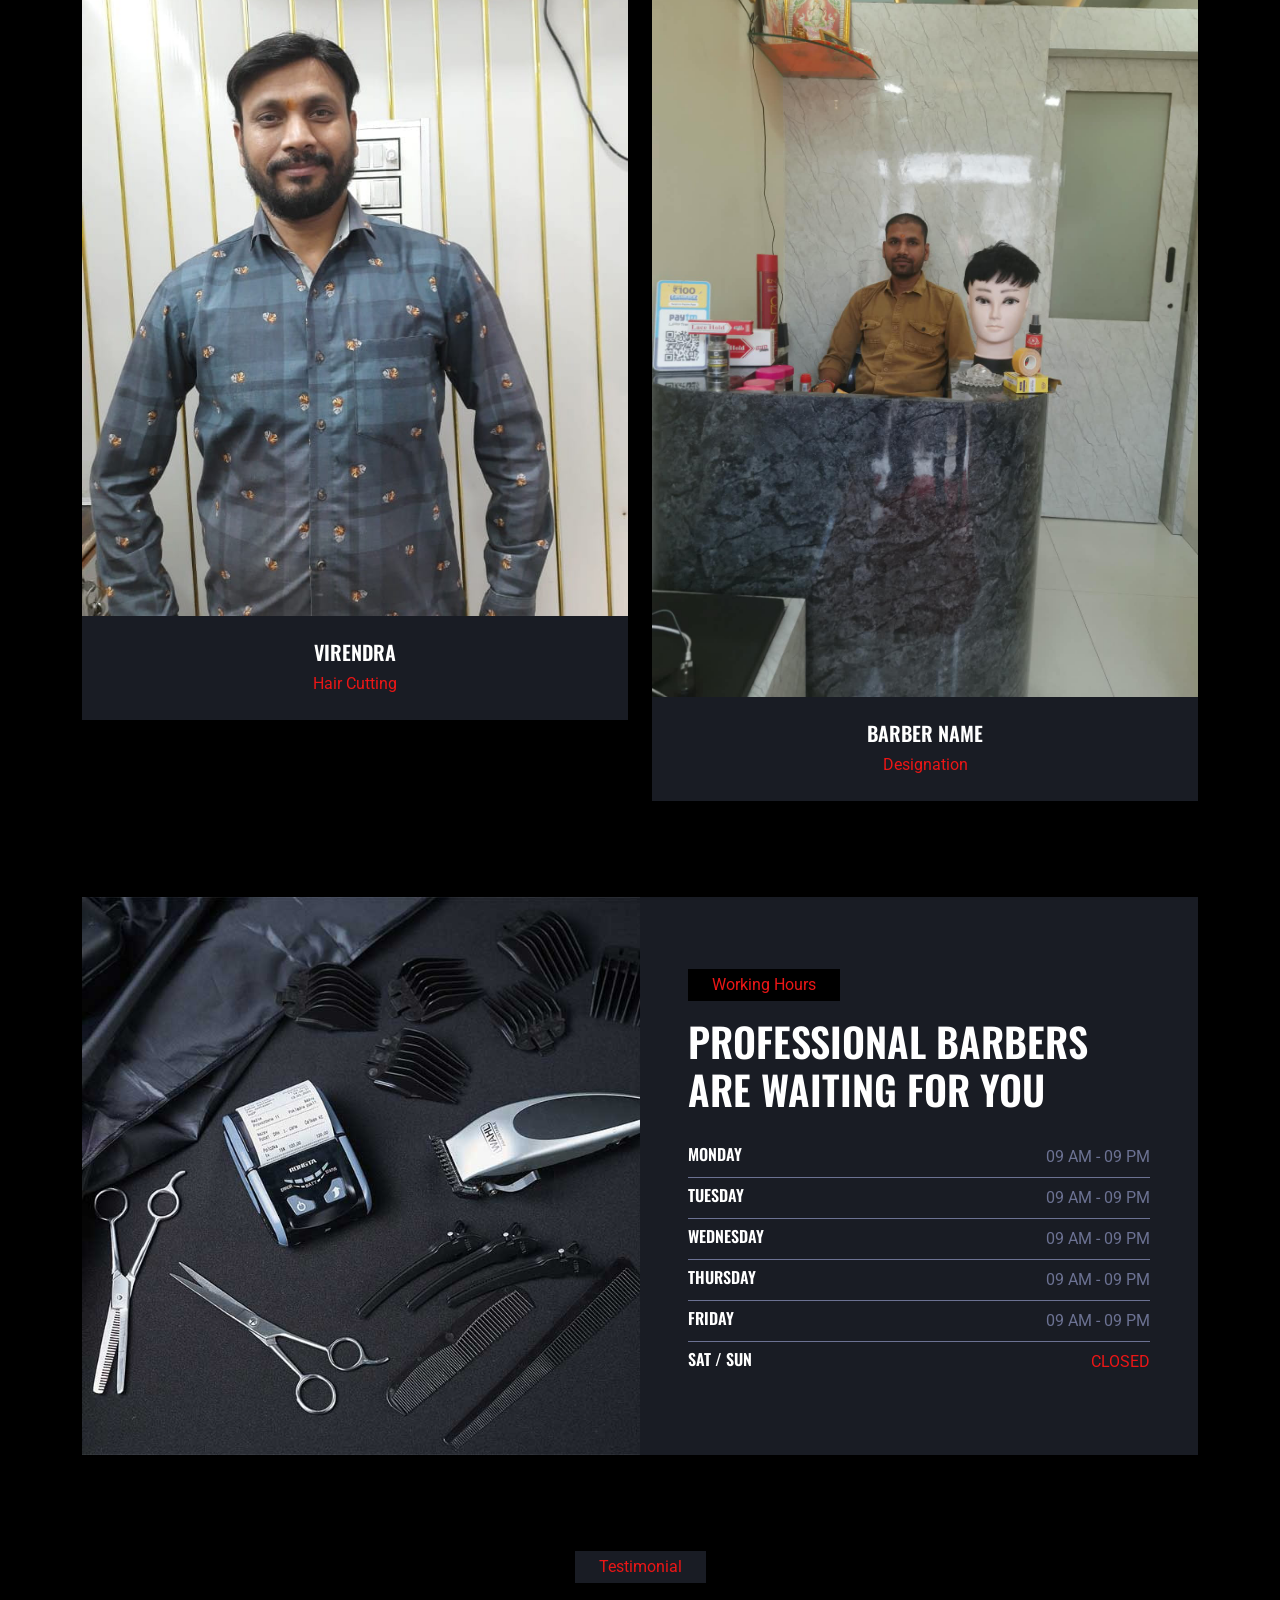
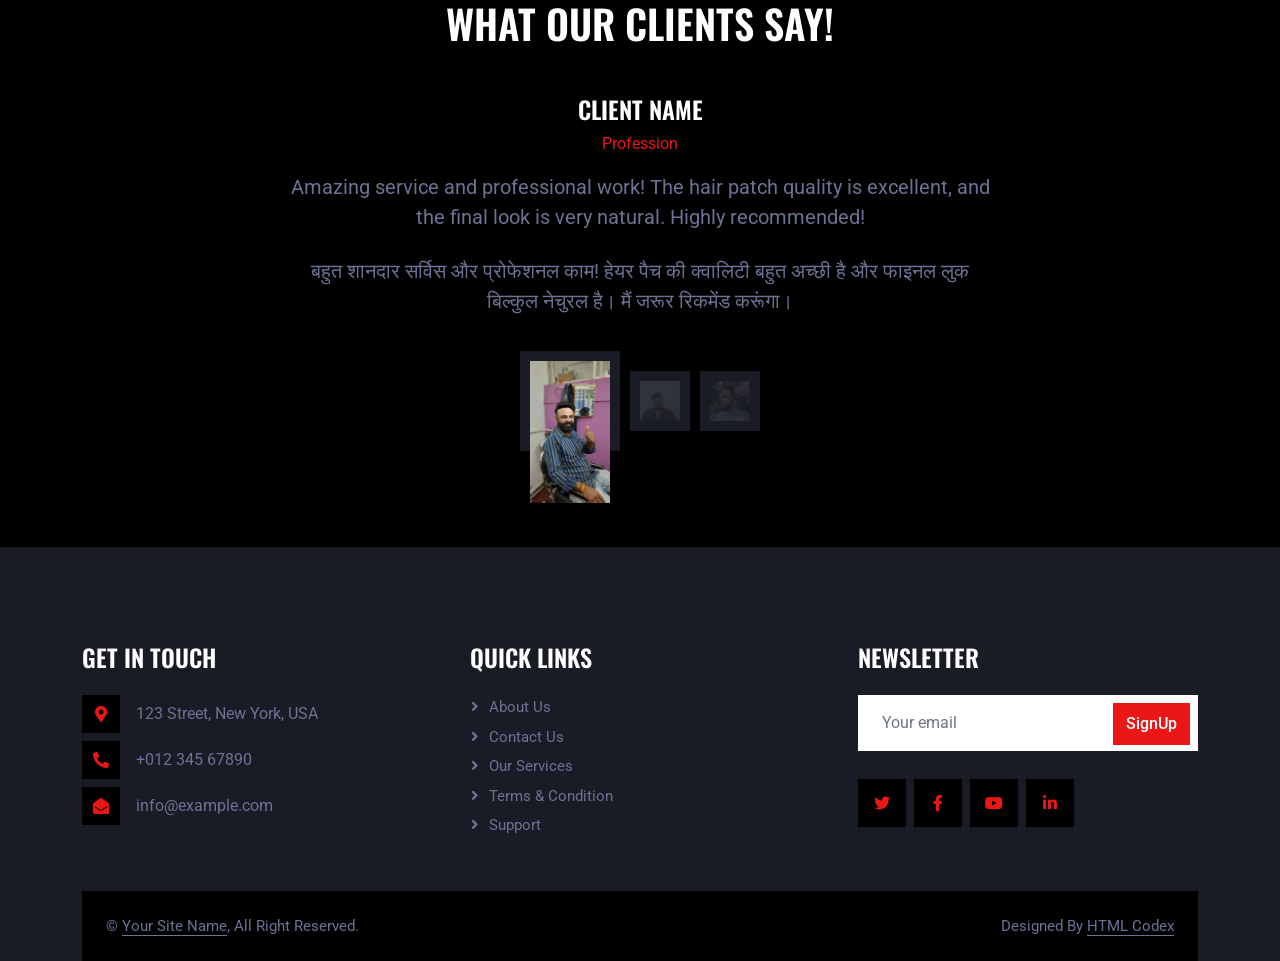
==== commit 14088080: "Update navbar links in index.html" ====
--- a/index.html
+++ b/index.html
@@ -55,7 +55,7 @@
                 <a href="index.html" class="nav-item nav-link active">Home</a>
                 <a href="about.html" class="nav-item nav-link">About</a>
                 <a href="service.html" class="nav-item nav-link">Service</a>
-                <a href="team.html" class="nav-item nav-link">Our Barber</a>
+                <a href="team.html" class="nav-item nav-link">Hair Replacement</a>
                 <a href="team.html" class="nav-item nav-link">Our Barber</a>
                 <a href="contact.html" class="nav-item nav-link">Contact</a>
             </div>
@@ -519,4 +519,4 @@
     <script src="js/main.js"></script>
 </body>
 
-</html>+</html>
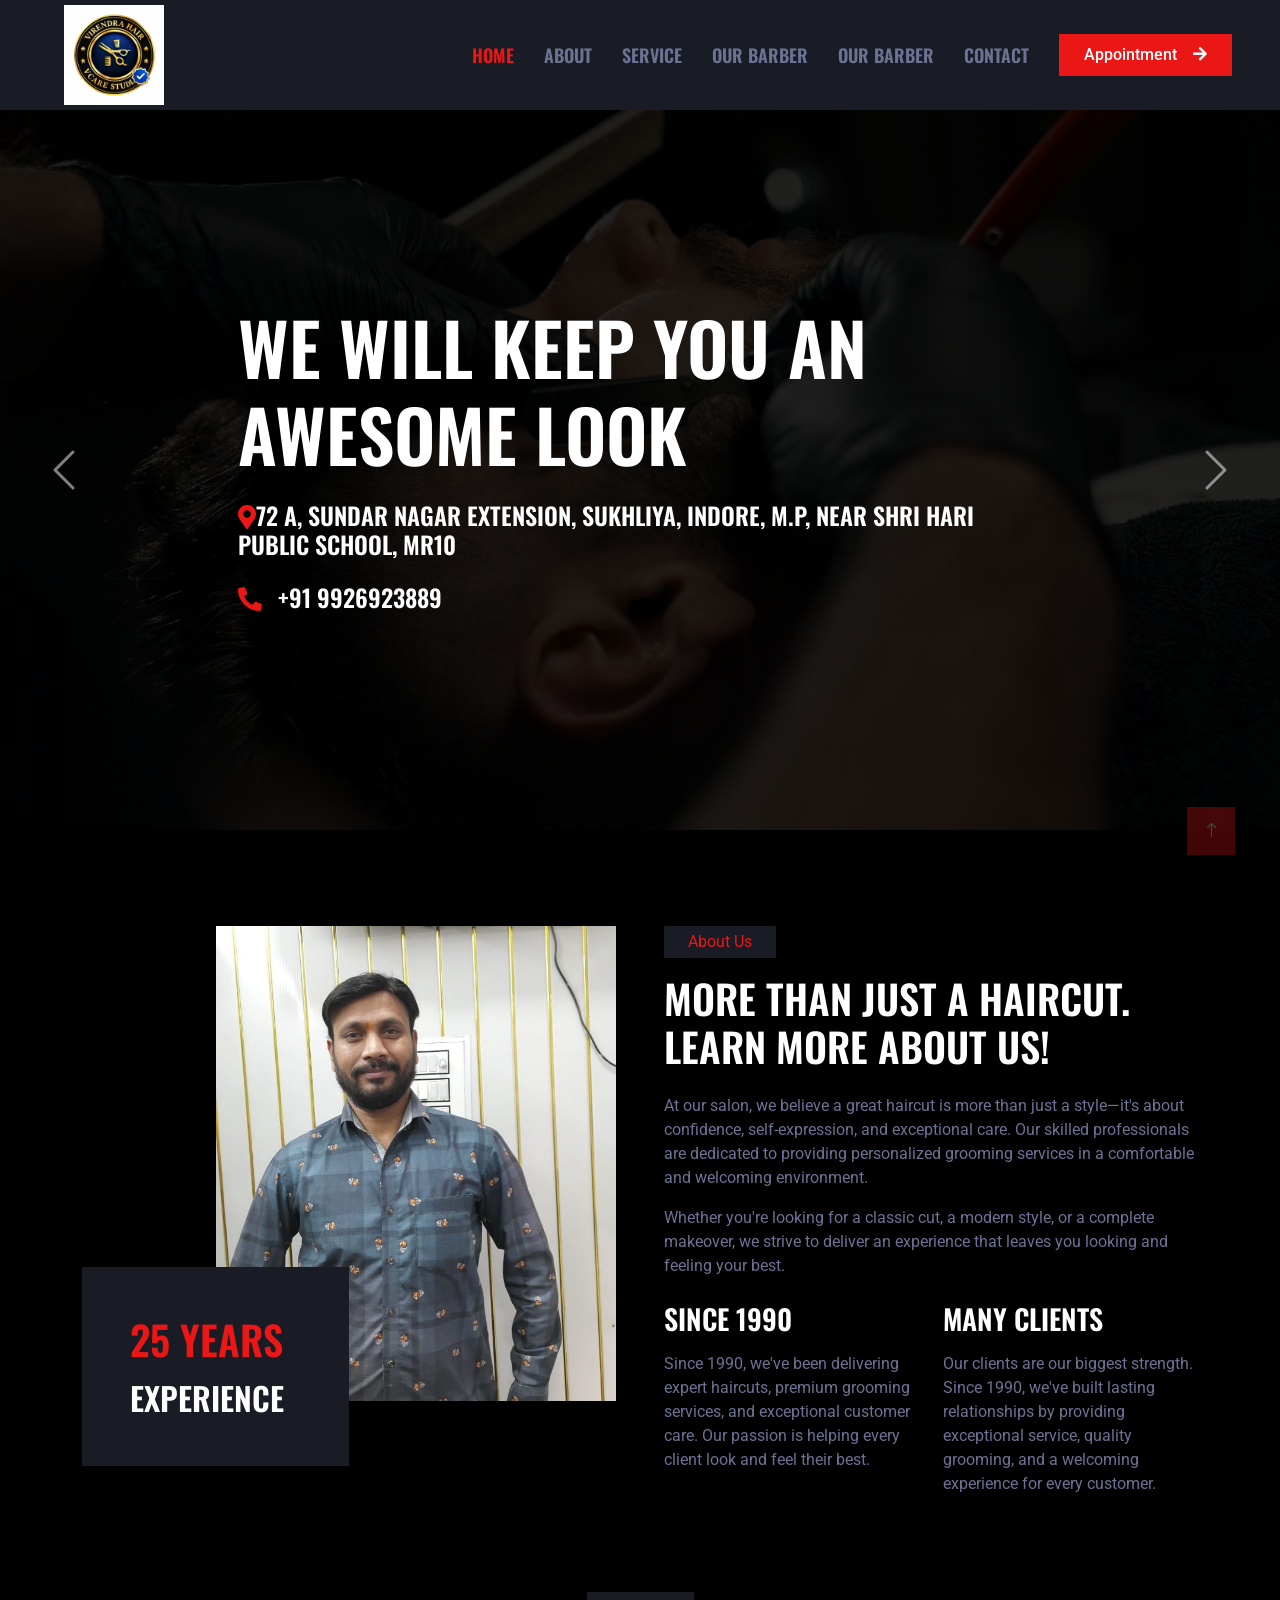
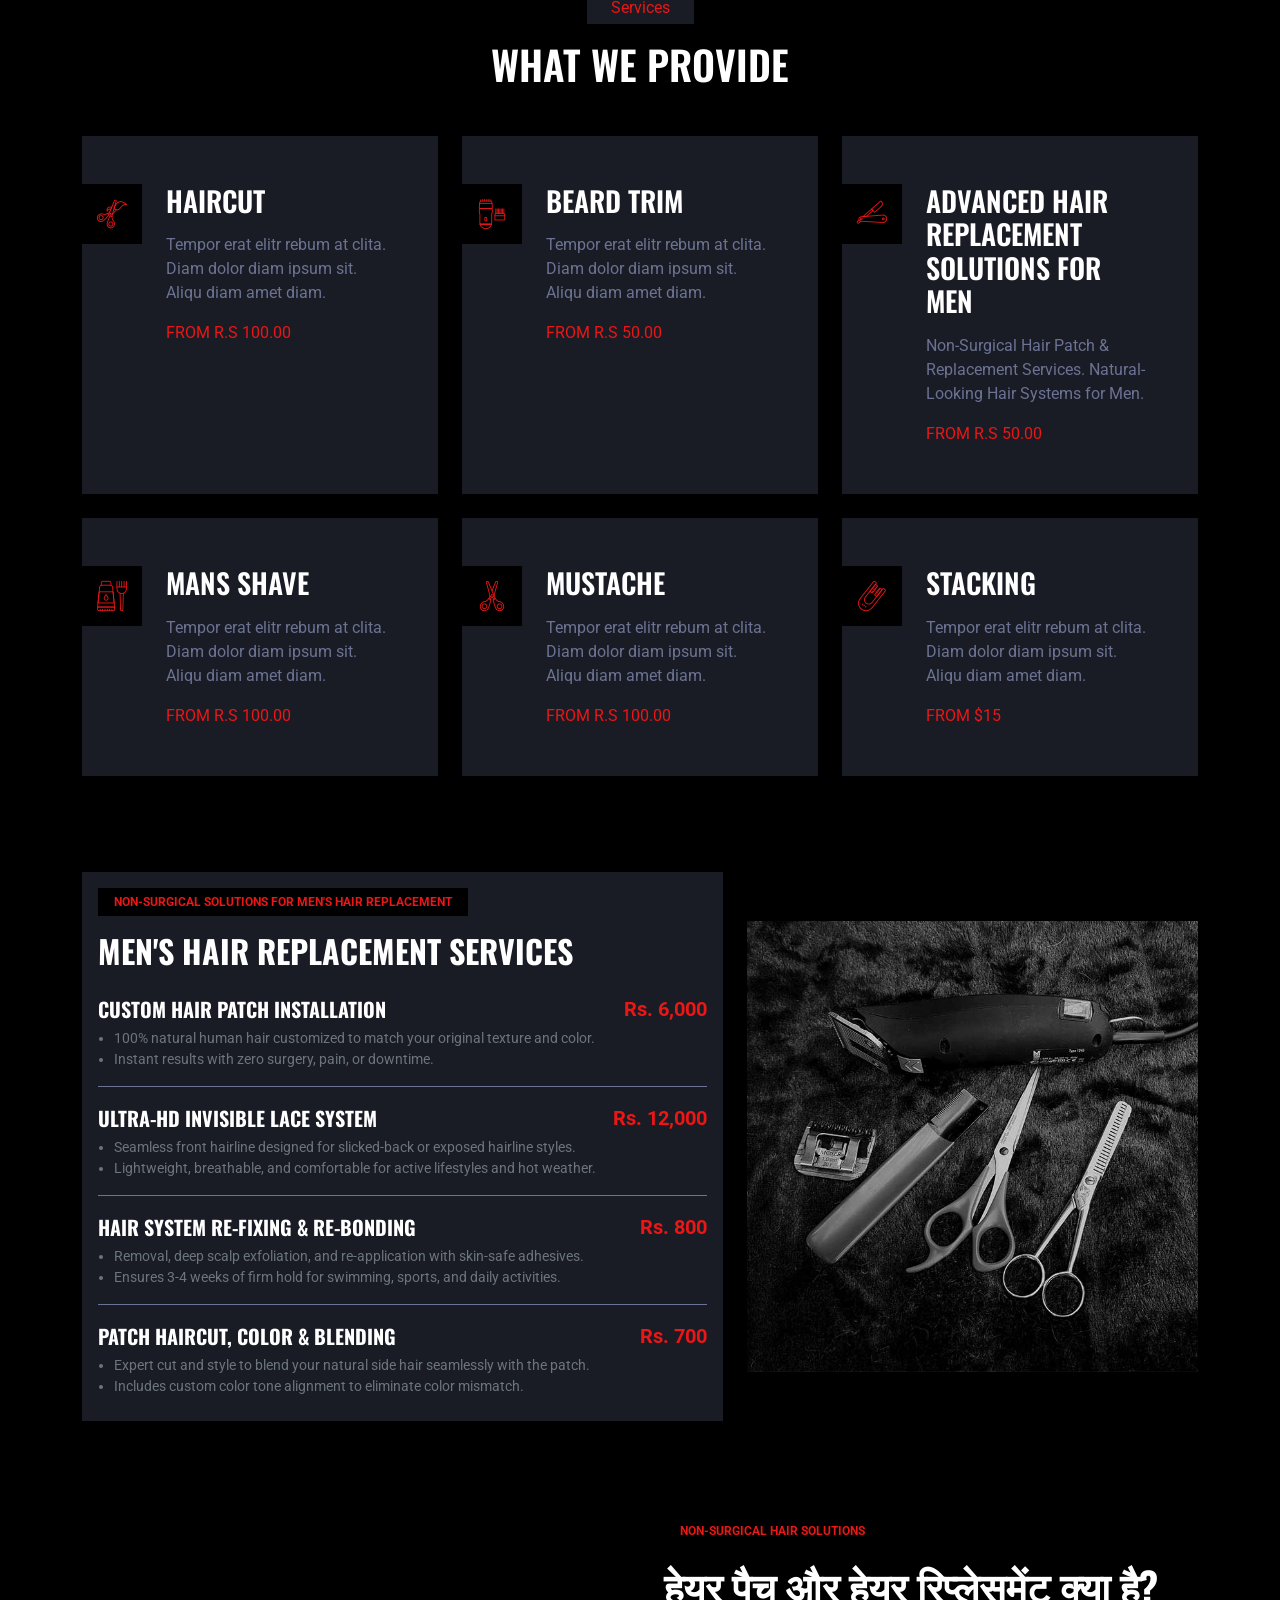
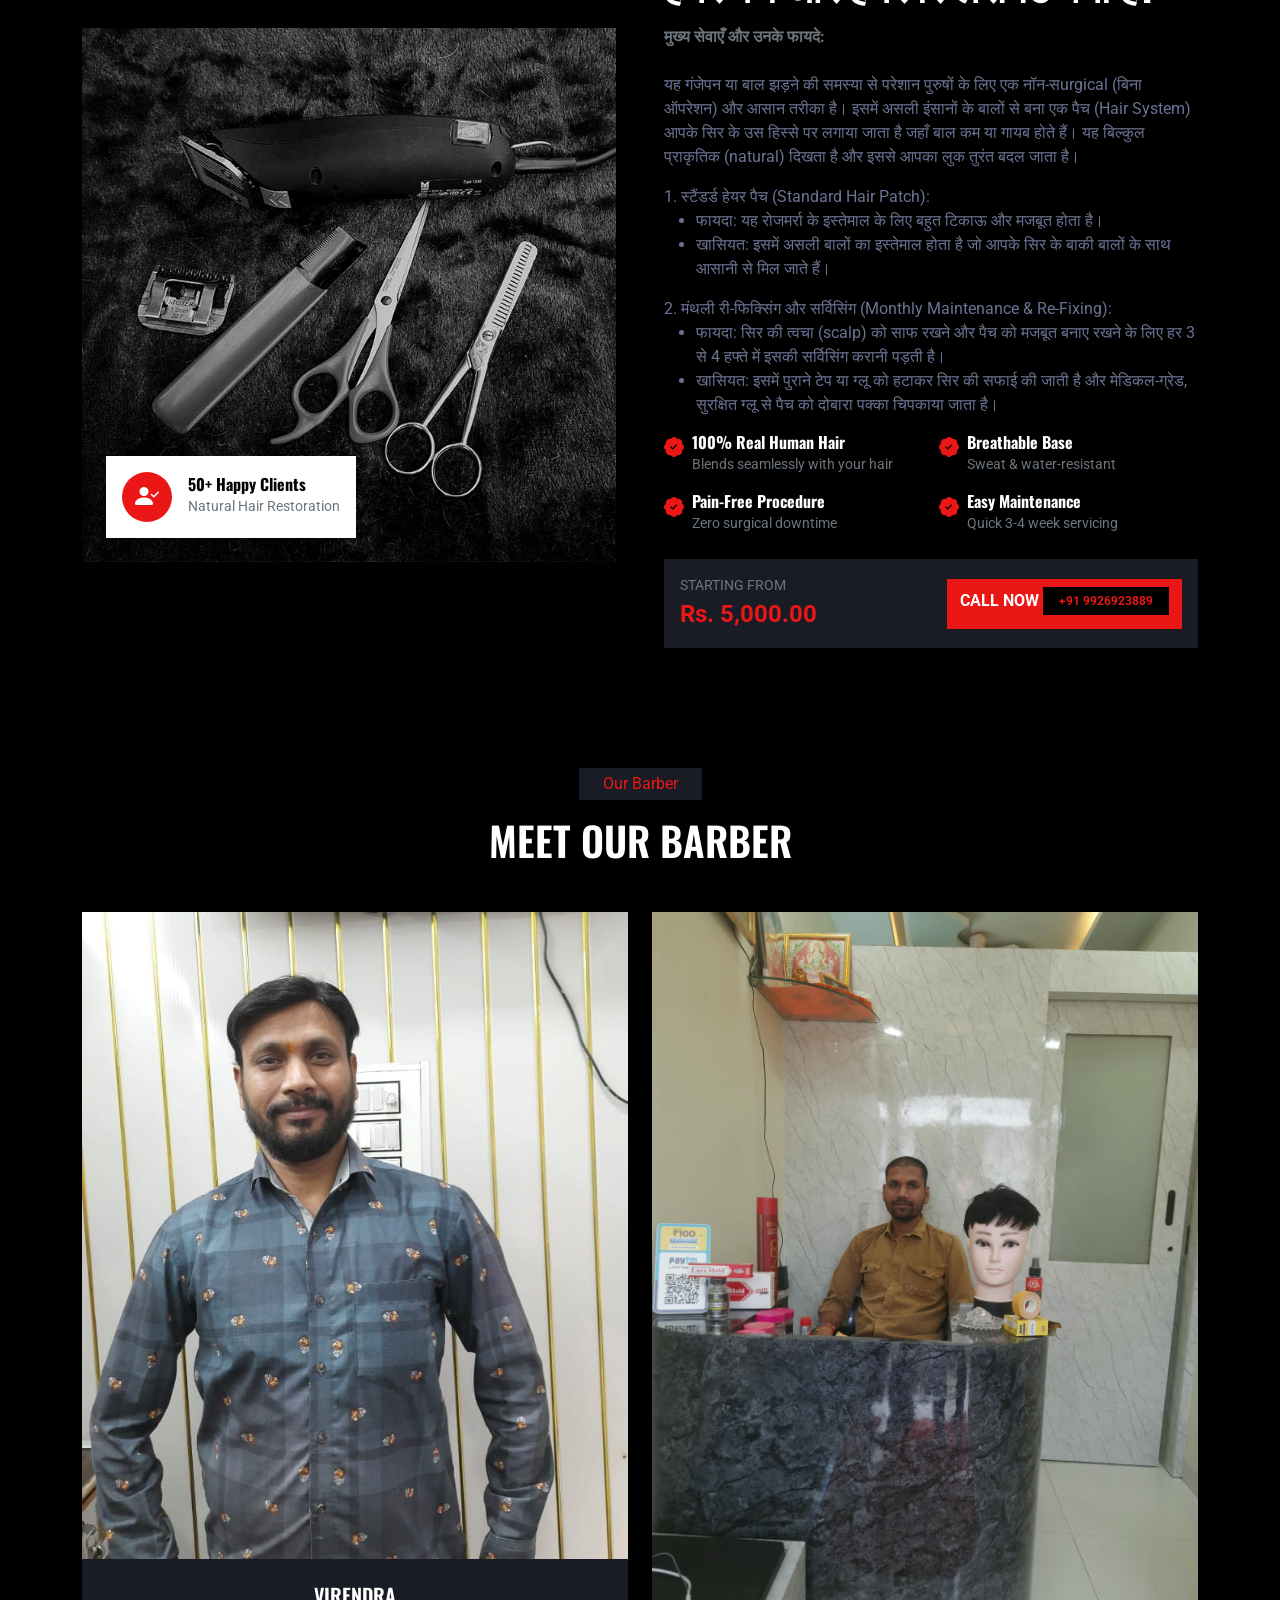
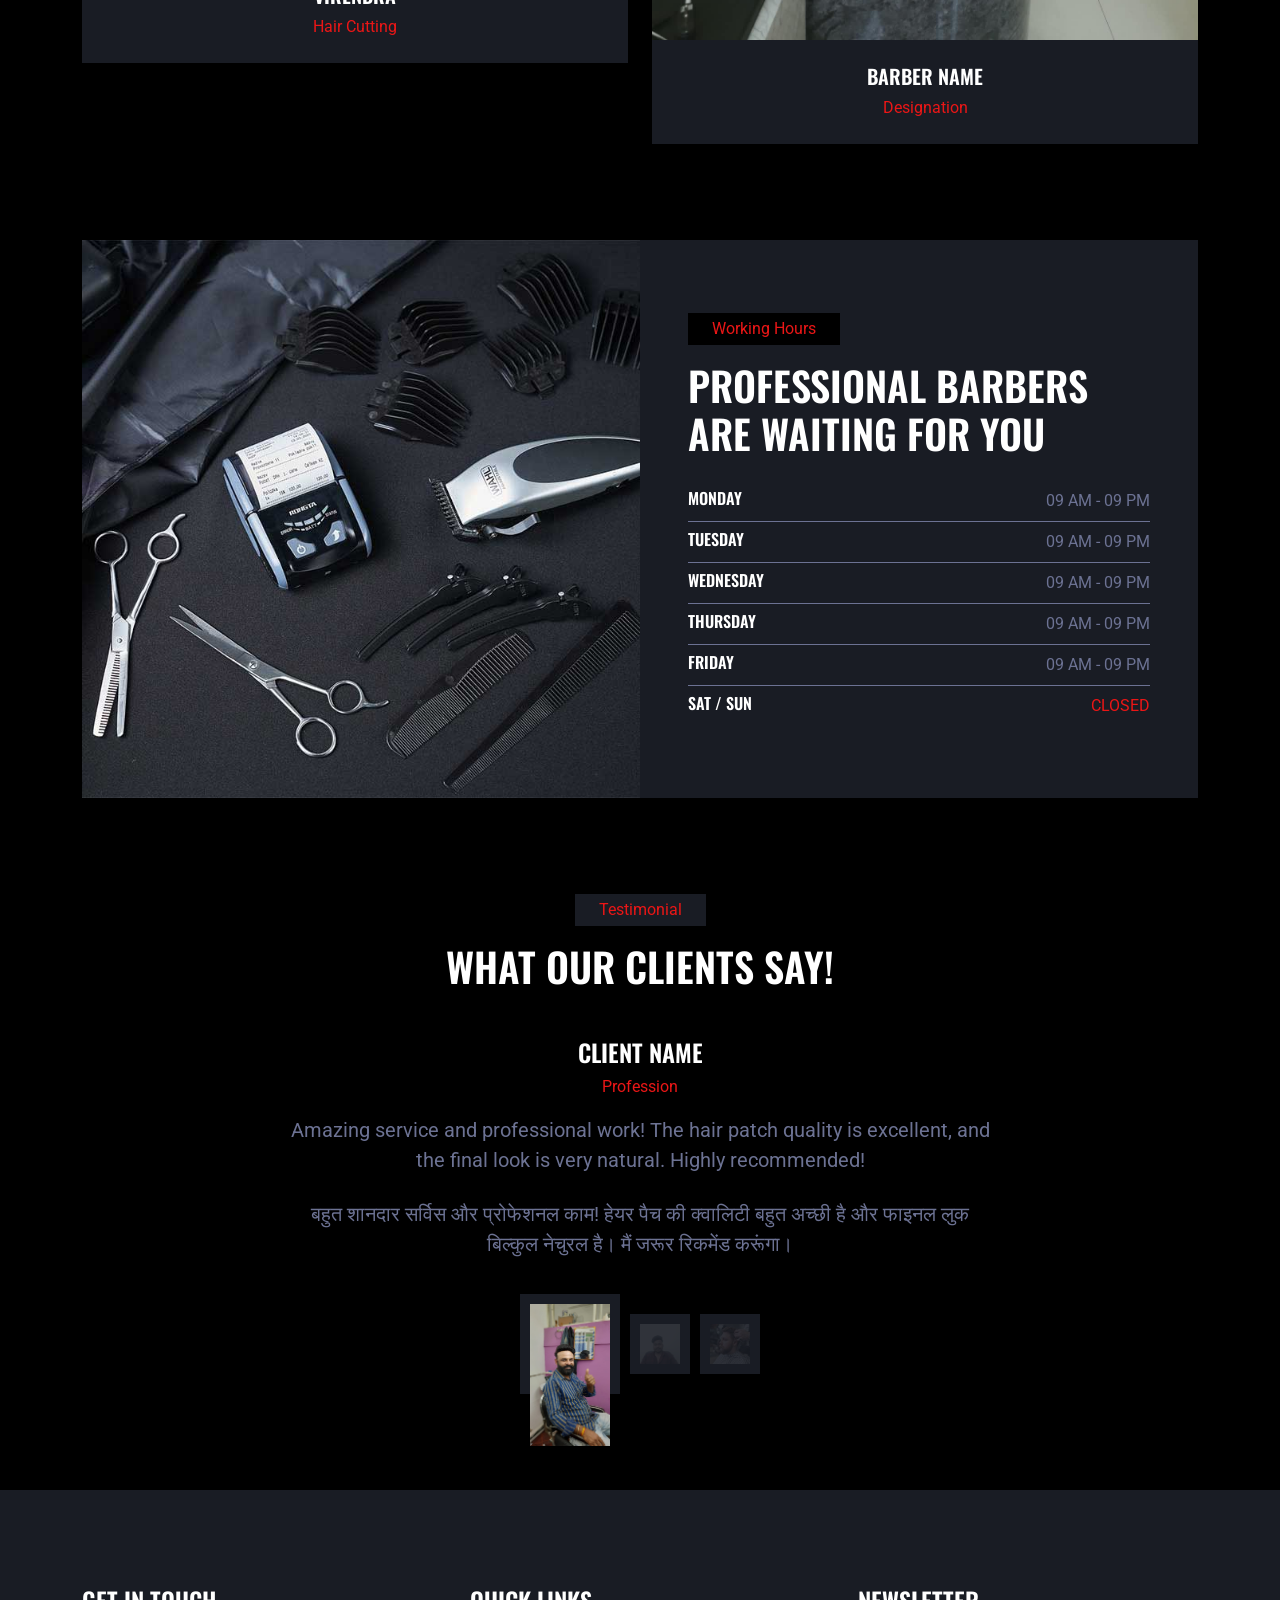
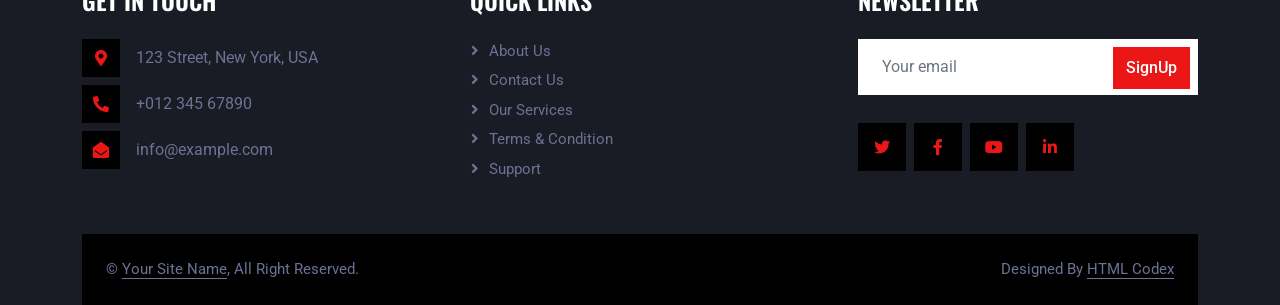
==== commit 2bf834f5: "new changes" ====
--- a/index.html
+++ b/index.html
@@ -55,7 +55,7 @@
                 <a href="index.html" class="nav-item nav-link active">Home</a>
                 <a href="about.html" class="nav-item nav-link">About</a>
                 <a href="service.html" class="nav-item nav-link">Service</a>
-                <a href="team.html" class="nav-item nav-link">Hair Replacement</a>
+                <a href="team.html" class="nav-item nav-link">Our Barber</a>
                 <a href="team.html" class="nav-item nav-link">Our Barber</a>
                 <a href="contact.html" class="nav-item nav-link">Contact</a>
             </div>
@@ -179,8 +179,8 @@
                             <img class="img-fluid" src="img/mans-shave.png" alt="">
                         </div>
                         <div class="ps-4">
-                            <h3 class="text-uppercase mb-3">Mans Shave</h3>
-                            <p>Tempor erat elitr rebum at clita. Diam dolor diam ipsum sit. Aliqu diam amet diam.</p>
+                            <h3 class="text-uppercase mb-3">Advanced Hair Replacement Solutions for Men</h3>
+                            <p>Non-Surgical Hair Patch & Replacement Services. Natural-Looking Hair Systems for Men.</p>
                             <span class="text-uppercase text-primary">From R.s 50.00</span>
                         </div>
                         <a class="btn btn-square" href=""><i class="fa fa-plus text-primary"></i></a>
@@ -192,7 +192,7 @@
                             <img class="img-fluid" src="img/hair-dyeing.png" alt="">
                         </div>
                         <div class="ps-4">
-                            <h3 class="text-uppercase mb-3">Hair Dyeing</h3>
+                            <h3 class="text-uppercase mb-3">Mans Shave</h3>
                             <p>Tempor erat elitr rebum at clita. Diam dolor diam ipsum sit. Aliqu diam amet diam.</p>
                             <span class="text-uppercase text-primary">From R.s 100.00</span>
                         </div>
@@ -231,45 +231,160 @@
     <!-- Service End -->
 
     <!-- Price Start -->
-    <div class="container-xxl py-5">
-        <div class="container">
-            <div class="row g-0">
-                <div class="col-lg-6 wow fadeIn" data-wow-delay="0.1s">
-                    <div class="bg-secondary h-100 d-flex flex-column justify-content-center p-5">
-                        <p class="d-inline-flex bg-dark text-primary py-1 px-4 me-auto">Price & Plan</p>
-                        <h1 class="text-uppercase mb-4">Check Out Our Barber Services And Prices</h1>
+      <div class="container py-5">
+        <div class="row g-4 align-items-center">
+            <!-- Content Side -->
+            <div class="col-lg-7">
+                <div class="bg-secondary p-4 p-md-3 rounded-3">
+                    <span class="badge bg-dark text-primary text-uppercase px-3 py-2 mb-3">Non-Surgical Solutions For Men's Hair Replacement</span>
+                    <h2 class="text-uppercase mb-4 fw-bold">Men's Hair Replacement Services</h2>
+                    
+                    <div class="service-list">
+                        <!-- Service Item 1 -->
+                        <div class="border-bottom pb-3 mb-3">
+                            <div class="d-flex justify-content-between align-items-center mb-1">
+                                <h5 class="text-uppercase mb-0 fw-bold">Custom Hair Patch Installation</h5>
+                                <span class="fw-bold text-primary fs-5">Rs. 6,000</span>
+                            </div>
+                            <ul class="text-muted mb-0 small ps-3">
+                                <li>100% natural human hair customized to match your original texture and color.</li>
+                                <li>Instant results with zero surgery, pain, or downtime.</li>
+                            </ul>
+                        </div>
+
+                        <!-- Service Item 2 -->
+                        <div class="border-bottom pb-3 mb-3">
+                            <div class="d-flex justify-content-between align-items-center mb-1">
+                                <h5 class="text-uppercase mb-0 fw-bold">Ultra-HD Invisible Lace System</h5>
+                                <span class="fw-bold text-primary fs-5">Rs. 12,000</span>
+                            </div>
+                            <ul class="text-muted mb-0 small ps-3">
+                                <li>Seamless front hairline designed for slicked-back or exposed hairline styles.</li>
+                                <li>Lightweight, breathable, and comfortable for active lifestyles and hot weather.</li>
+                            </ul>
+                        </div>
+
+                        <!-- Service Item 3 -->
+                        <div class="border-bottom pb-3 mb-3">
+                            <div class="d-flex justify-content-between align-items-center mb-1">
+                                <h5 class="text-uppercase mb-0 fw-bold">Hair System Re-Fixing & Re-Bonding</h5>
+                                <span class="fw-bold text-primary fs-5">Rs. 800</span>
+                            </div>
+                            <ul class="text-muted mb-0 small ps-3">
+                                <li>Removal, deep scalp exfoliation, and re-application with skin-safe adhesives.</li>
+                                <li>Ensures 3-4 weeks of firm hold for swimming, sports, and daily activities.</li>
+                            </ul>
+                        </div>
+
+                        <!-- Service Item 4 -->
+                        <div class="pb-2">
+                            <div class="d-flex justify-content-between align-items-center mb-1">
+                                <h5 class="text-uppercase mb-0 fw-bold">Patch Haircut, Color & Blending</h5>
+                                <span class="fw-bold text-primary fs-5">Rs. 700</span>
+                            </div>
+                            <ul class="text-muted mb-0 small ps-3">
+                                <li>Expert cut and style to blend your natural side hair seamlessly with the patch.</li>
+                                <li>Includes custom color tone alignment to eliminate color mismatch.</li>
+                            </ul>
+                        </div>
+                    </div>
+                </div>
+            </div>
+
+            <!-- Image Side -->
+            <div class="col-lg-5">
+                <div class="h-100 position-relative">
+                    <img class="img-fluid rounded-3 shadow w-100 h-100 object-fit-cover" src="img/price.jpg" alt="Men's Hair Patch Transformation">
+                </div>
+            </div>
+        </div>
+    </div>
+
+    <div class="container py-5">
+        <div class="row align-items-center g-5">
+            <!-- Image Side with Badge -->
+            <div class="col-lg-6 position-relative">
+                <div class="position-relative overflow-hidden rounded-4 shadow-lg">
+                    <img src="img/price.jpg" class="img-fluid w-100 object-fit-cover" alt="Hair Patch Transformation">
+                    <div class="position-absolute bottom-0 start-0 m-4 bg-white p-3 rounded-3 shadow d-flex align-items-center gap-3">
+                        <div class="bg-primary text-white p-3 rounded-circle d-flex align-items-center justify-content-center" style="width: 50px; height: 50px;">
+                            <i class="bi bi-person-check-fill fs-4"></i>
+                        </div>
                         <div>
-                            <div class="d-flex justify-content-between border-bottom py-2">
-                                <h6 class="text-uppercase mb-0">Haircut</h6>
-                                <span class="text-uppercase text-primary">R.s 100.00</span>
-                            </div>
-                            <div class="d-flex justify-content-between border-bottom py-2">
-                                <h6 class="text-uppercase mb-0">Beard Trim</h6>
-                                <span class="text-uppercase text-primary">R.s 50.00</span>
-                            </div>
-                            <div class="d-flex justify-content-between border-bottom py-2">
-                                <h6 class="text-uppercase mb-0">Mans Shave</h6>
-                                <span class="text-uppercase text-primary">R.s 50.00</span>
-                            </div>
-                            <div class="d-flex justify-content-between border-bottom py-2">
-                                <h6 class="text-uppercase mb-0">Hair Dyeing</h6>
-                                <span class="text-uppercase text-primary">R.s 100.00</span>
-                            </div>
-                            <div class="d-flex justify-content-between border-bottom py-2">
-                                <h6 class="text-uppercase mb-0">Mustache</h6>
-                                <span class="text-uppercase text-primary">R.s 100.00</span>
-                            </div>
-                            <div class="d-flex justify-content-between py-2">
-                                <h6 class="text-uppercase mb-0">Stacking</h6>
-                                <span class="text-uppercase text-primary">R.s .00</span>
-                            </div>
-                        </div>
-                    </div>
-                </div>
-                <div class="col-lg-6 wow fadeIn" data-wow-delay="0.5s">
-                    <div class="h-100">
-                        <img class="img-fluid h-100" src="img/price.jpg" alt="">
-                    </div>
+                            <h6 class="fw-bold mb-0 text-dark">50+ Happy Clients</h6>
+                            <small class="text-muted">Natural Hair Restoration</small>
+                        </div>
+                    </div>
+                </div>
+            </div>
+
+            <!-- Content Side -->
+            <div class="col-lg-6">
+                <span class="badge bg-dark text-primary text-uppercase px-3 py-2 mb-3 fw-bold">Non-Surgical Hair Solutions</span>
+                
+                <!-- <h2 class="display-6 fw-bold mb-3">Restore Your Hairline & Confidence</h2> -->
+                <h2 class="display-6 fw-bold mb-3">हेयर पैच और हेयर रिप्लेसमेंट क्या है?</h2>
+                <p class="text-muted mb-4"> <b> मुख्य सेवाएँ और उनके फायदे:</b></p>
+                 <p>यह गंजेपन या बाल झड़ने की समस्या से परेशान पुरुषों के लिए एक नॉन-सurgical (बिना ऑपरेशन) और आसान तरीका है। इसमें असली इंसानों के बालों से बना एक पैच (Hair System) आपके सिर के उस हिस्से पर लगाया जाता है जहाँ बाल कम या गायब होते हैं। यह बिल्कुल प्राकृतिक (natural) दिखता है और इससे आपका लुक तुरंत बदल जाता है।</p>
+                1. स्टैंडर्ड हेयर पैच (Standard Hair Patch):
+                <ul>
+                    <li>फायदा: यह रोजमर्रा के इस्तेमाल के लिए बहुत टिकाऊ और मजबूत होता है।</li>
+                    <li>खासियत: इसमें असली बालों का इस्तेमाल होता है जो आपके सिर के बाकी बालों के साथ आसानी से मिल जाते हैं।</li>
+                </ul>
+
+                2. मंथली री-फिक्सिंग और सर्विसिंग (Monthly Maintenance & Re-Fixing):
+                    <ul>
+                        <li>फायदा: सिर की त्वचा (scalp) को साफ रखने और पैच को मजबूत बनाए रखने के लिए हर 3 से 4 हफ्ते में इसकी सर्विसिंग करानी पड़ती है।</li>
+                        <li>खासियत: इसमें पुराने टेप या ग्लू को हटाकर सिर की सफाई की जाती है और मेडिकल-ग्रेड, सुरक्षित ग्लू से पैच को दोबारा पक्का चिपकाया जाता है।</li>
+                    </ul>
+
+                <!-- Feature Bullet List -->
+                <div class="row g-3 mb-4">
+                    <div class="col-sm-6">
+                        <div class="d-flex align-items-start gap-2">
+                            <i class="bi bi-patch-check-fill text-primary fs-5"></i>
+                            <div>
+                                <h6 class="fw-bold mb-0">100% Real Human Hair</h6>
+                                <small class="text-muted">Blends seamlessly with your hair</small>
+                            </div>
+                        </div>
+                    </div>
+                    <div class="col-sm-6">
+                        <div class="d-flex align-items-start gap-2">
+                            <i class="bi bi-patch-check-fill text-primary fs-5"></i>
+                            <div>
+                                <h6 class="fw-bold mb-0">Breathable Base</h6>
+                                <small class="text-muted">Sweat & water-resistant</small>
+                            </div>
+                        </div>
+                    </div>
+                    <div class="col-sm-6">
+                        <div class="d-flex align-items-start gap-2">
+                            <i class="bi bi-patch-check-fill text-primary fs-5"></i>
+                            <div>
+                                <h6 class="fw-bold mb-0">Pain-Free Procedure</h6>
+                                <small class="text-muted">Zero surgical downtime</small>
+                            </div>
+                        </div>
+                    </div>
+                    <div class="col-sm-6">
+                        <div class="d-flex align-items-start gap-2">
+                            <i class="bi bi-patch-check-fill text-primary fs-5"></i>
+                            <div>
+                                <h6 class="fw-bold mb-0">Easy Maintenance</h6>
+                                <small class="text-muted">Quick 3-4 week servicing</small>
+                            </div>
+                        </div>
+                    </div>
+                </div>
+
+                <!-- Pricing Callout Bar -->
+                <div class="p-3 bg-secondary rounded-3 d-flex align-items-center justify-content-between mb-4">
+                    <div>
+                        <span class="text-muted small text-uppercase d-block">Starting From</span>
+                        <strong class="fs-4 text-primary">Rs. 5,000.00</strong>
+                    </div>
+                    <a href="#book" class="btn btn-primary py-2 fw-bold text-uppercase">Call Now <span class="badge bg-dark text-primary px-3 py-2 mb-1 fw-bold">+91 9926923889</span></a>
                 </div>
             </div>
         </div>
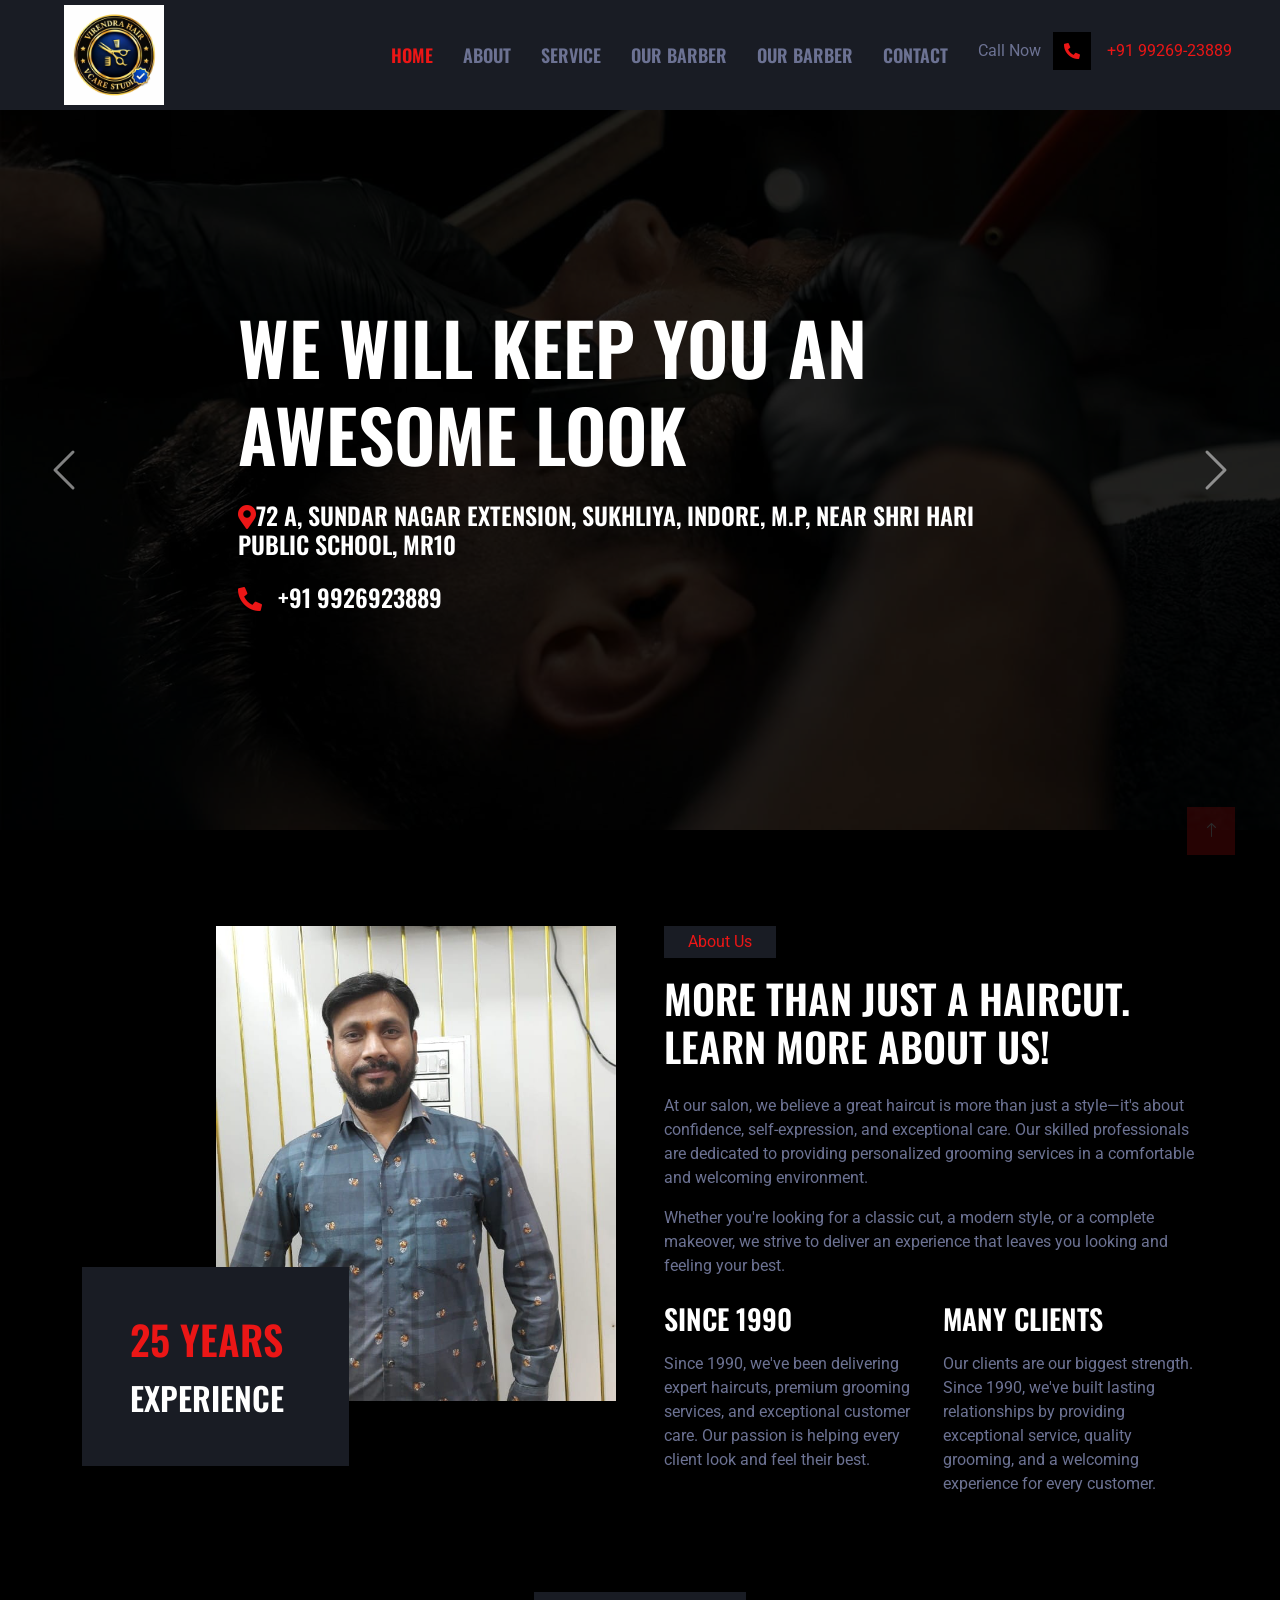
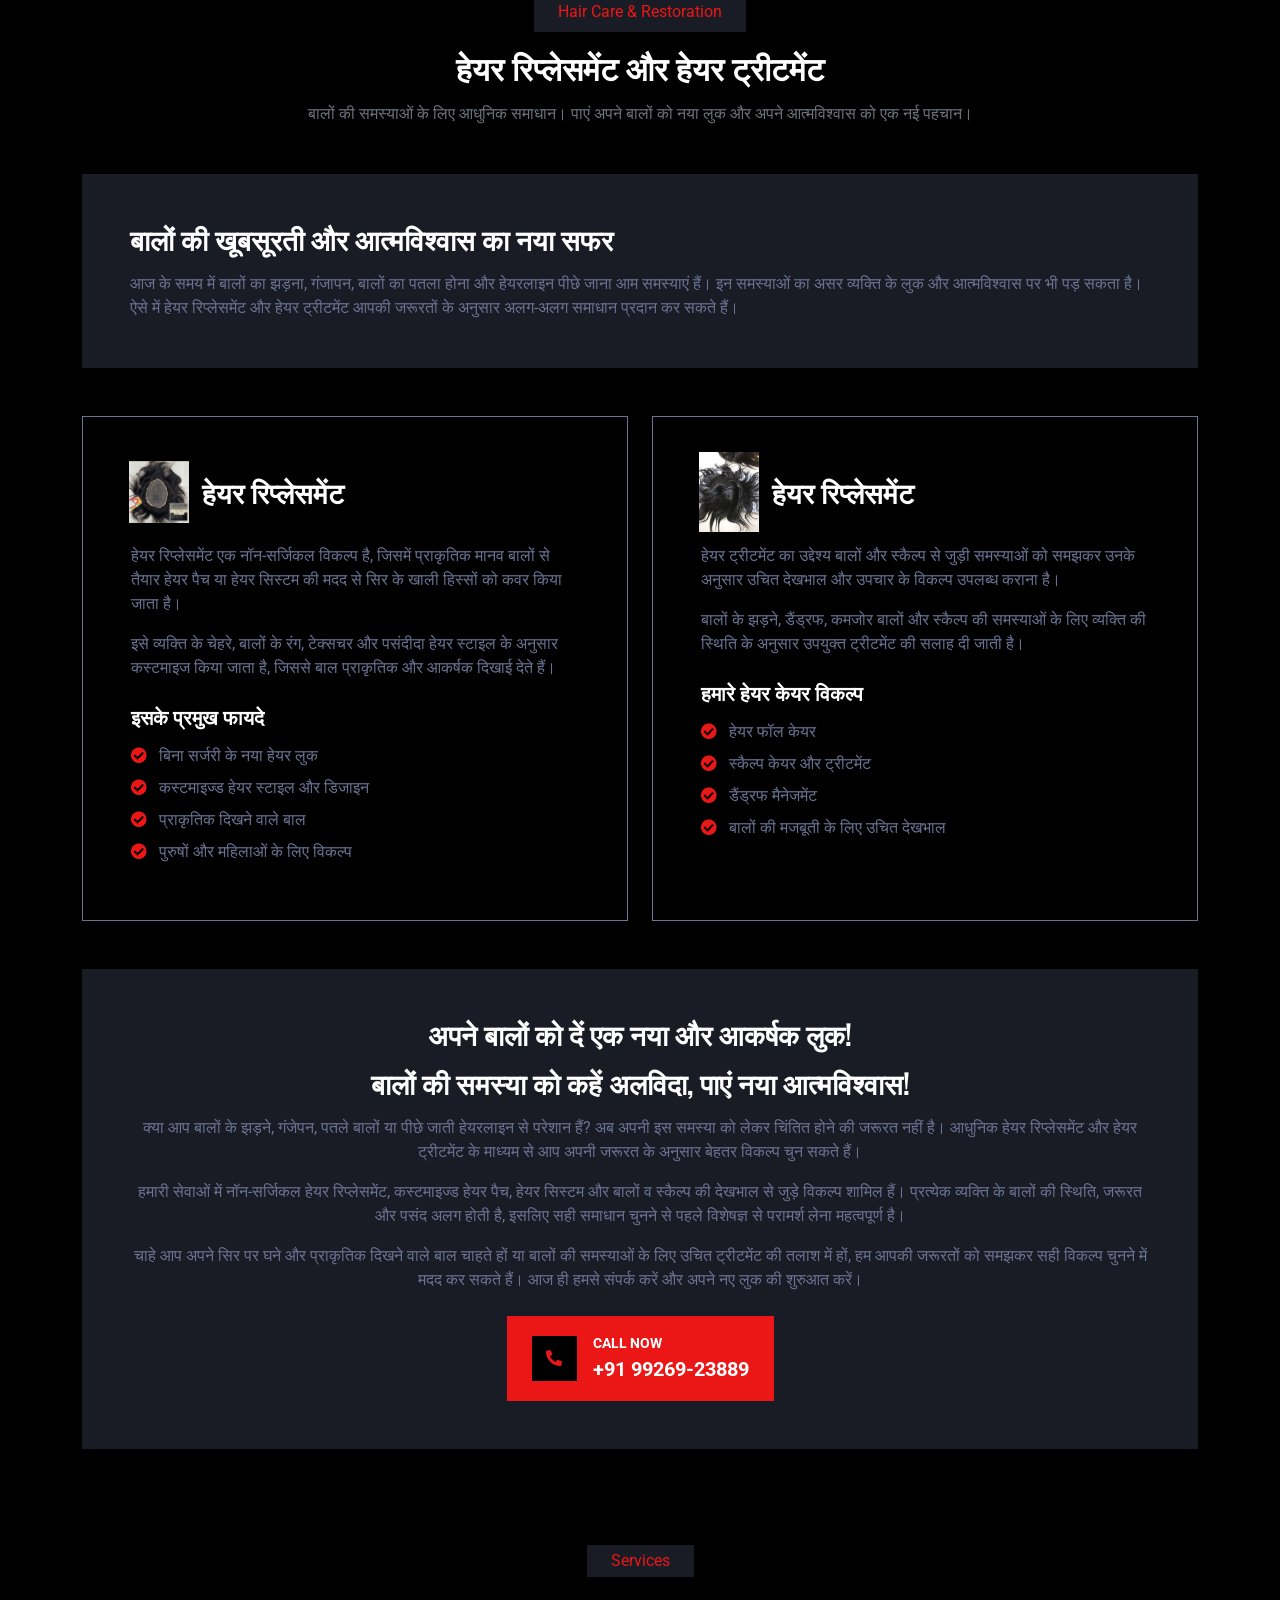
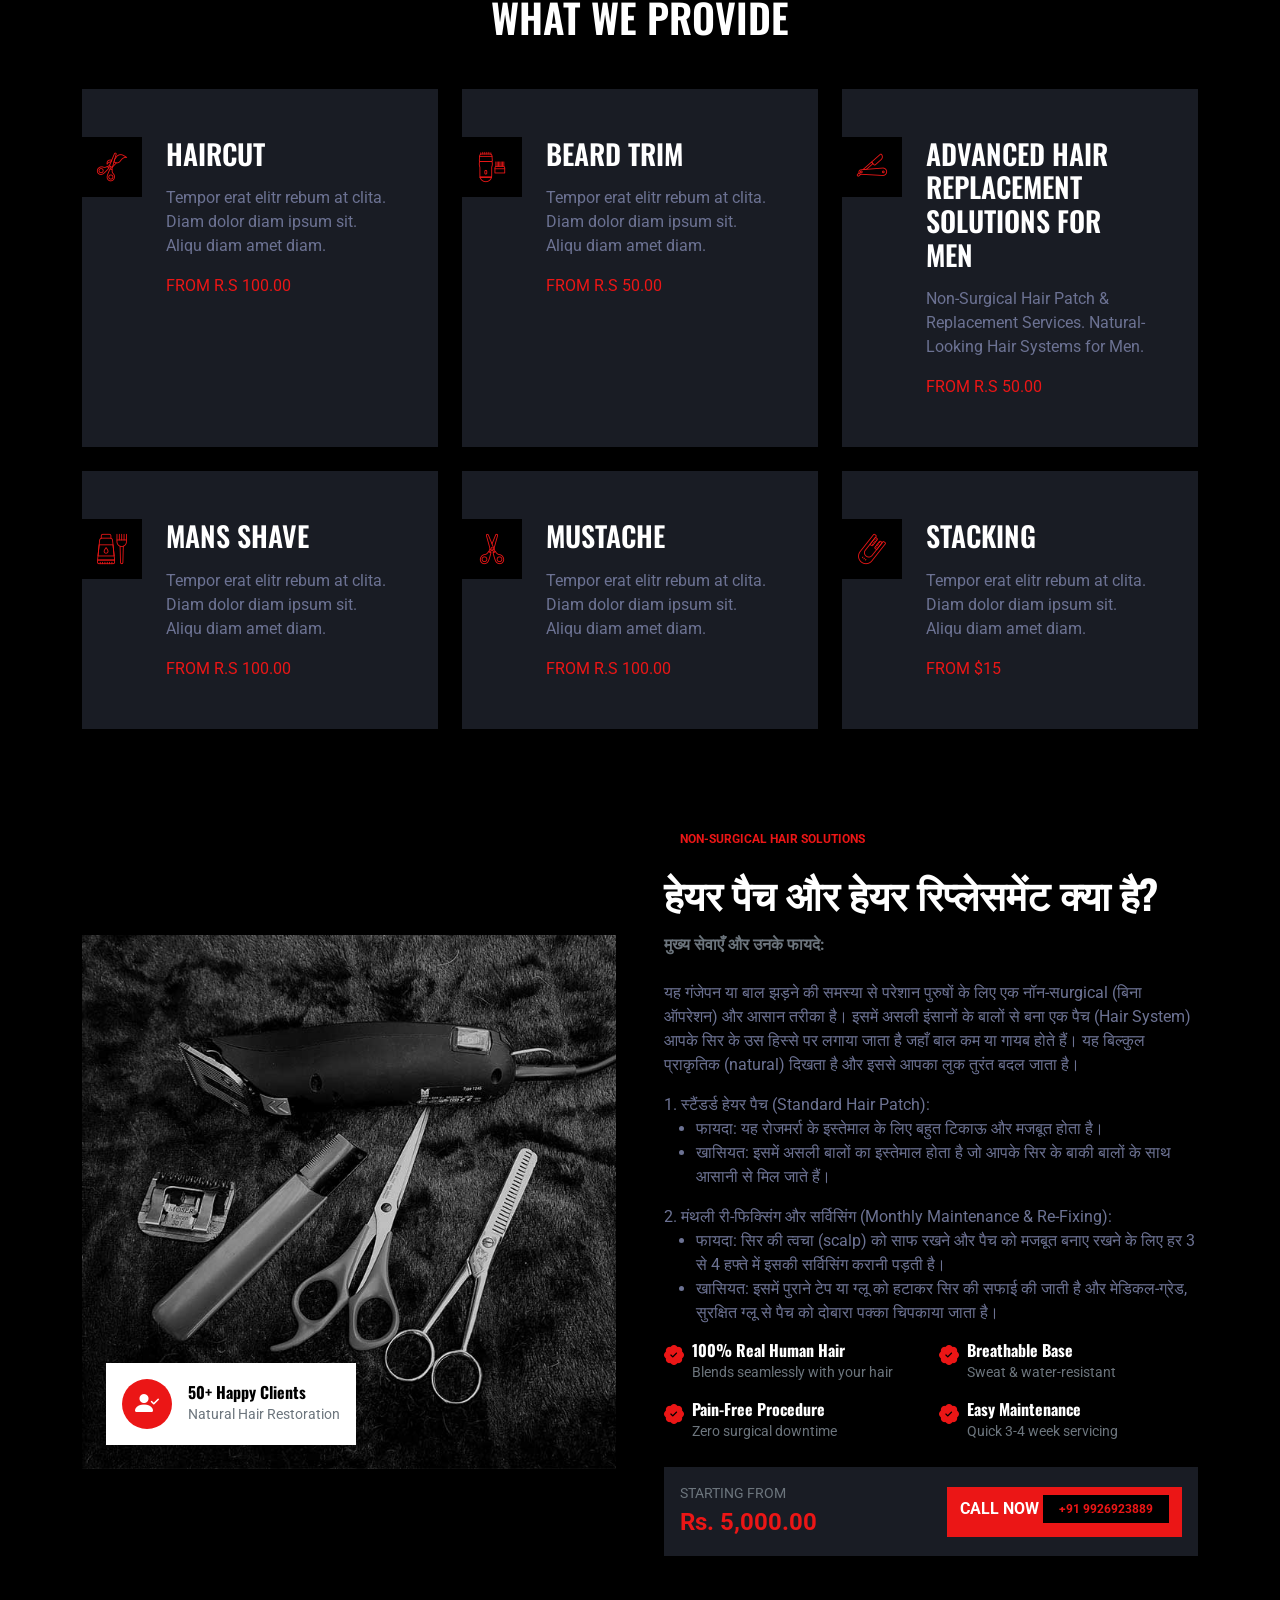
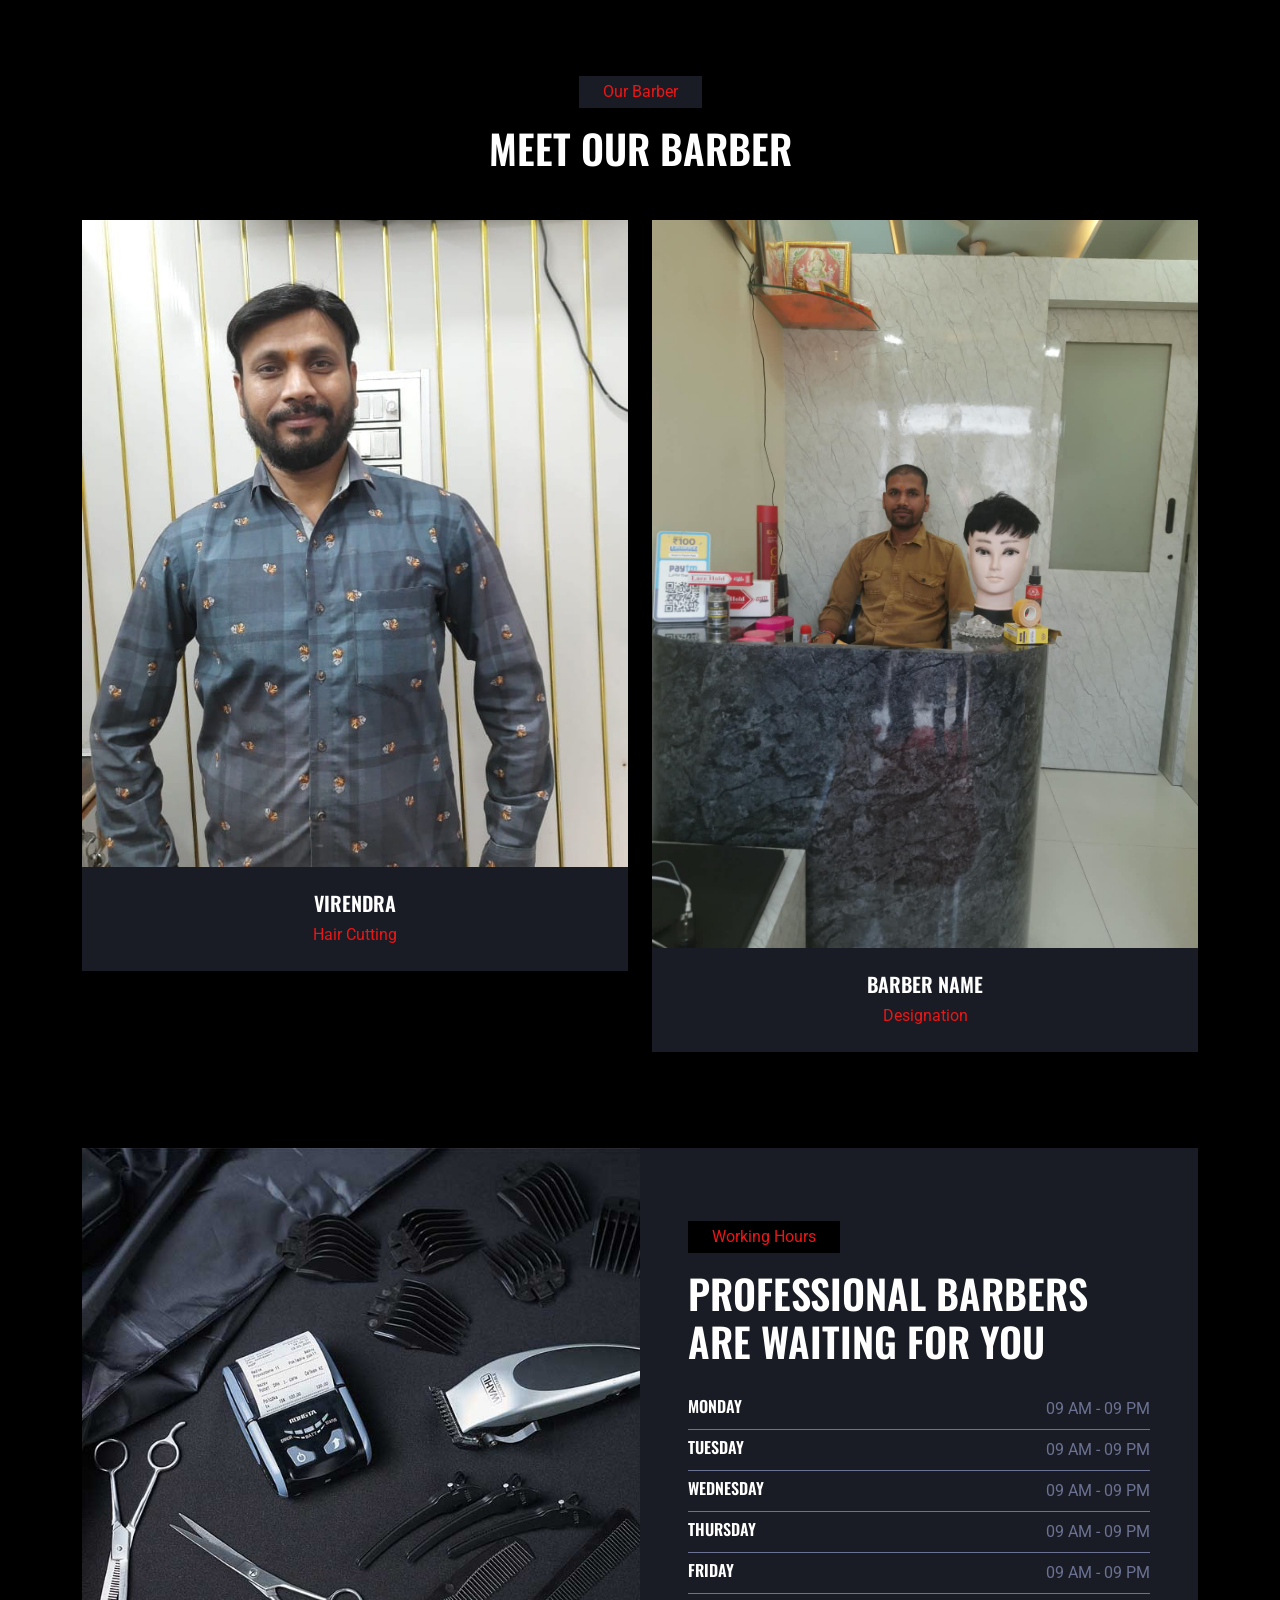
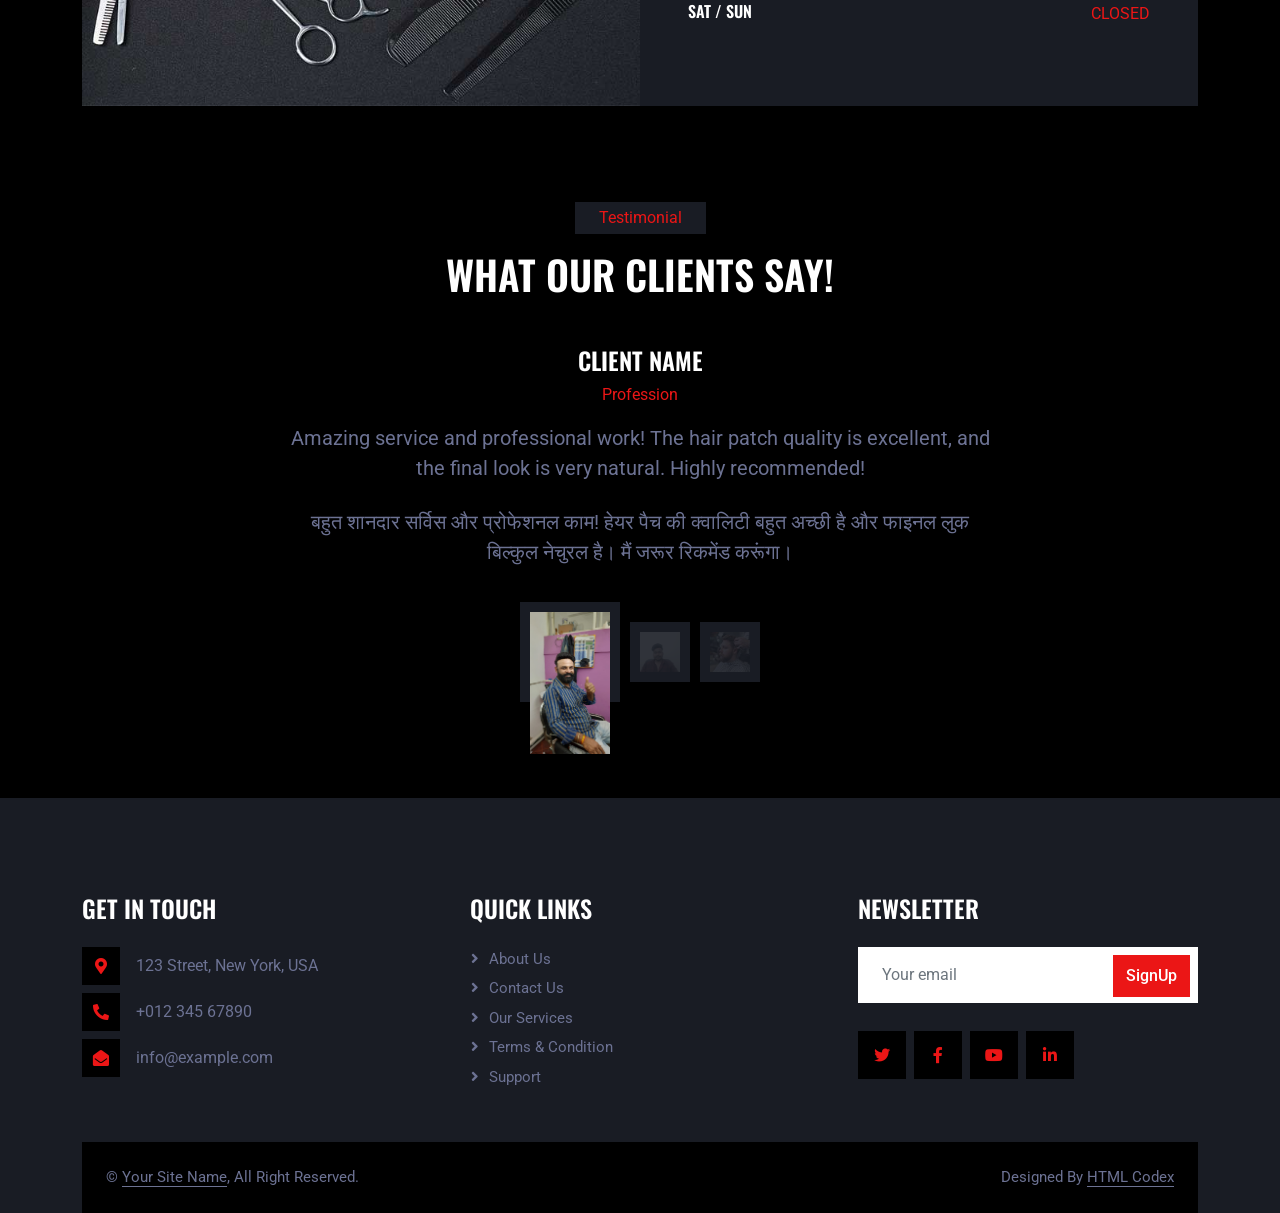
==== commit 3d7d0319: "update" ====
--- a/index.html
+++ b/index.html
@@ -59,7 +59,15 @@
                 <a href="team.html" class="nav-item nav-link">Our Barber</a>
                 <a href="contact.html" class="nav-item nav-link">Contact</a>
             </div>
-            <a href="" class="btn btn-primary rounded-0 py-2 px-lg-4 d-none d-lg-block">Appointment<i class="fa fa-arrow-right ms-3"></i></a>
+            <!-- <a href="" class="btn btn-primary rounded-0 py-2 px-lg-4 d-none d-lg-block">Call Now 9926923889<i class="fa fa-arrow-right ms-3"></i></a> -->
+            <div class="d-flex align-items-center mb-2">
+                Call Now &nbsp;&nbsp;
+                <div class="btn-square bg-dark flex-shrink-0 me-3">
+                    <span class="fa fa-phone-alt text-primary"></span>
+                </div>
+                <span class="text-primary">+91 99269-23889</span>
+            </div>
+            
         </div>
     </nav>
     <!-- Navbar End -->
@@ -139,6 +147,178 @@
     </div>
     <!-- About End -->
 
+      <section class="hair-info-section py-5">
+        <div class="container">
+            <!-- Section Heading -->
+            <div class="text-center mb-5">
+                <span class="d-inline-block bg-secondary text-primary py-2 px-4 mb-3">
+                    Hair Care & Restoration
+                </span>
+                <h2 class="text-uppercase mb-3">
+                    हेयर रिप्लेसमेंट और हेयर ट्रीटमेंट
+                </h2>
+                <p class="mx-auto text-muted" style="max-width: 750px;">
+                    बालों की समस्याओं के लिए आधुनिक समाधान। पाएं अपने बालों को
+                    नया लुक और अपने आत्मविश्वास को एक नई पहचान।
+                </p>
+            </div>
+
+            <!-- Introduction -->
+            <div class="row align-items-center g-4 mb-5">
+                <div class="col-lg-12">
+                    <div class="bg-secondary p-4 p-lg-5 rounded">
+                        <h3 class="mb-3">
+                            बालों की खूबसूरती और आत्मविश्वास का नया सफर
+                        </h3>
+                        <p class="mb-0">
+                            आज के समय में बालों का झड़ना, गंजापन, बालों का पतला
+                            होना और हेयरलाइन पीछे जाना आम समस्याएं हैं। इन समस्याओं
+                            का असर व्यक्ति के लुक और आत्मविश्वास पर भी पड़ सकता है।
+                            ऐसे में हेयर रिप्लेसमेंट और हेयर ट्रीटमेंट आपकी जरूरतों
+                            के अनुसार अलग-अलग समाधान प्रदान कर सकते हैं।
+                        </p>
+                    </div>
+                </div>
+            </div>
+
+            <div class="row g-4 mb-5">
+                <div class="col-lg-6">
+                    <div class="h-100 border p-4 p-lg-5 rounded shadow-sm">
+                        <div class="d-flex align-items-center mb-4">
+                            <div class="text-white d-flex align-items-center justify-content-center me-3"
+                                style="width: 55px; height: 55px; min-width: 55px;">
+                               <img src="img/16.jpg" alt="" width="60">
+                            </div>
+                            <h3 class="mb-0">हेयर रिप्लेसमेंट</h3>
+                        </div>
+
+                        <!-- <div class="d-flex align-items-center mb-4">
+                            <img src="img/16.jpg" alt="" width="50">
+                            <h3 class="mb-0">हेयर रिप्लेसमेंट</h3>
+                        </div> -->
+
+                        <p>
+                            हेयर रिप्लेसमेंट एक नॉन-सर्जिकल विकल्प है, जिसमें
+                            प्राकृतिक मानव बालों से तैयार हेयर पैच या हेयर सिस्टम
+                            की मदद से सिर के खाली हिस्सों को कवर किया जाता है।
+                        </p>
+                        <p>
+                            इसे व्यक्ति के चेहरे, बालों के रंग, टेक्सचर और पसंदीदा
+                            हेयर स्टाइल के अनुसार कस्टमाइज किया जाता है, जिससे
+                            बाल प्राकृतिक और आकर्षक दिखाई देते हैं।
+                        </p>
+                        <h5 class="mt-4 mb-3">इसके प्रमुख फायदे</h5>
+                        <ul class="list-unstyled mb-0">
+                            <li class="mb-2">
+                                <i class="fa fa-check-circle text-primary me-2"></i>
+                                बिना सर्जरी के नया हेयर लुक
+                            </li>
+                            <li class="mb-2">
+                                <i class="fa fa-check-circle text-primary me-2"></i>
+                                कस्टमाइज्ड हेयर स्टाइल और डिजाइन
+                            </li>
+                            <li class="mb-2">
+                                <i class="fa fa-check-circle text-primary me-2"></i>
+                                प्राकृतिक दिखने वाले बाल
+                            </li>
+                            <li class="mb-2">
+                                <i class="fa fa-check-circle text-primary me-2"></i>
+                                पुरुषों और महिलाओं के लिए विकल्प
+                            </li>
+                        </ul>
+                    </div>
+                </div>
+
+                <!-- Hair Treatment -->
+                <div class="col-lg-6">
+                    <div class="h-100 border p-4 p-lg-5 rounded shadow-sm">
+                        <div class="d-flex align-items-center mb-4">
+                            <div class="text-white d-flex align-items-center justify-content-center me-3"
+                                style="width: 55px; height: 55px; min-width: 55px;">
+                               <img src="img/48.jpg" alt="" width="60">
+                            </div>
+                            <h3 class="mb-0">हेयर रिप्लेसमेंट</h3>
+                        </div>
+
+                        <p>
+                            हेयर ट्रीटमेंट का उद्देश्य बालों और स्कैल्प से जुड़ी
+                            समस्याओं को समझकर उनके अनुसार उचित देखभाल और उपचार
+                            के विकल्प उपलब्ध कराना है।
+                        </p>
+                        <p>
+                            बालों के झड़ने, डैंड्रफ, कमजोर बालों और स्कैल्प की
+                            समस्याओं के लिए व्यक्ति की स्थिति के अनुसार
+                            उपयुक्त ट्रीटमेंट की सलाह दी जाती है।
+                        </p>
+                        <h5 class="mt-4 mb-3">हमारे हेयर केयर विकल्प</h5>
+
+                        <ul class="list-unstyled mb-0">
+                            <li class="mb-2">
+                                <i class="fa fa-check-circle text-primary me-2"></i>
+                                हेयर फॉल केयर
+                            </li>
+                            <li class="mb-2">
+                                <i class="fa fa-check-circle text-primary me-2"></i>
+                                स्कैल्प केयर और ट्रीटमेंट
+                            </li>
+                            <li class="mb-2">
+                                <i class="fa fa-check-circle text-primary me-2"></i>
+                                डैंड्रफ मैनेजमेंट
+                            </li>
+                            <li class="mb-2">
+                                <i class="fa fa-check-circle text-primary me-2"></i>
+                                बालों की मजबूती के लिए उचित देखभाल
+                            </li>
+                        </ul>
+                    </div>
+                </div>
+            </div>
+            <div class="text-center bg-secondary rounded p-4 p-lg-5">
+                <h3 class="mb-3">अपने बालों को दें एक नया और आकर्षक लुक!</h3>
+
+                <h3 class="mb-3">
+                    बालों की समस्या को कहें अलविदा, पाएं नया आत्मविश्वास!
+                </h3>
+
+                <p class="mb-3">
+                    क्या आप बालों के झड़ने, गंजेपन, पतले बालों या पीछे जाती हेयरलाइन
+                    से परेशान हैं? अब अपनी इस समस्या को लेकर चिंतित होने की जरूरत
+                    नहीं है। आधुनिक हेयर रिप्लेसमेंट और हेयर ट्रीटमेंट के माध्यम से
+                    आप अपनी जरूरत के अनुसार बेहतर विकल्प चुन सकते हैं।
+                </p>
+
+                <p class="mb-3">
+                    हमारी सेवाओं में नॉन-सर्जिकल हेयर रिप्लेसमेंट, कस्टमाइज्ड हेयर
+                    पैच, हेयर सिस्टम और बालों व स्कैल्प की देखभाल से जुड़े विकल्प
+                    शामिल हैं। प्रत्येक व्यक्ति के बालों की स्थिति, जरूरत और पसंद
+                    अलग होती है, इसलिए सही समाधान चुनने से पहले विशेषज्ञ से परामर्श
+                    लेना महत्वपूर्ण है।
+                </p>
+
+                <p class="mb-4">
+                    चाहे आप अपने सिर पर घने और प्राकृतिक दिखने वाले बाल चाहते हों
+                    या बालों की समस्याओं के लिए उचित ट्रीटमेंट की तलाश में हों,
+                    हम आपकी जरूरतों को समझकर सही विकल्प चुनने में मदद कर सकते हैं।
+                    आज ही हमसे संपर्क करें और अपने नए लुक की शुरुआत करें।
+                </p>
+
+                <a href="tel:+919926923889"
+                    class="btn btn-primary d-inline-flex align-items-center justify-content-center py-3 px-4">
+
+                    <span class="btn-square bg-dark d-flex align-items-center justify-content-center flex-shrink-0 me-3"
+                        style="width: 45px; height: 45px;">
+                        <i class="fa fa-phone-alt text-primary"></i>
+                    </span>
+
+                    <span class="text-start">
+                        <small class="d-block text-uppercase fw-bold">Call Now</small>
+                        <span class="fw-bold fs-5">+91 99269-23889</span>
+                    </span>
+                </a>
+
+            </div>
+        </div>
+    </section>
     <!-- Service Start -->
     <div class="container-xxl py-5">
         <div class="container">
@@ -230,75 +410,7 @@
     </div>
     <!-- Service End -->
 
-    <!-- Price Start -->
-      <div class="container py-5">
-        <div class="row g-4 align-items-center">
-            <!-- Content Side -->
-            <div class="col-lg-7">
-                <div class="bg-secondary p-4 p-md-3 rounded-3">
-                    <span class="badge bg-dark text-primary text-uppercase px-3 py-2 mb-3">Non-Surgical Solutions For Men's Hair Replacement</span>
-                    <h2 class="text-uppercase mb-4 fw-bold">Men's Hair Replacement Services</h2>
-                    
-                    <div class="service-list">
-                        <!-- Service Item 1 -->
-                        <div class="border-bottom pb-3 mb-3">
-                            <div class="d-flex justify-content-between align-items-center mb-1">
-                                <h5 class="text-uppercase mb-0 fw-bold">Custom Hair Patch Installation</h5>
-                                <span class="fw-bold text-primary fs-5">Rs. 6,000</span>
-                            </div>
-                            <ul class="text-muted mb-0 small ps-3">
-                                <li>100% natural human hair customized to match your original texture and color.</li>
-                                <li>Instant results with zero surgery, pain, or downtime.</li>
-                            </ul>
-                        </div>
-
-                        <!-- Service Item 2 -->
-                        <div class="border-bottom pb-3 mb-3">
-                            <div class="d-flex justify-content-between align-items-center mb-1">
-                                <h5 class="text-uppercase mb-0 fw-bold">Ultra-HD Invisible Lace System</h5>
-                                <span class="fw-bold text-primary fs-5">Rs. 12,000</span>
-                            </div>
-                            <ul class="text-muted mb-0 small ps-3">
-                                <li>Seamless front hairline designed for slicked-back or exposed hairline styles.</li>
-                                <li>Lightweight, breathable, and comfortable for active lifestyles and hot weather.</li>
-                            </ul>
-                        </div>
-
-                        <!-- Service Item 3 -->
-                        <div class="border-bottom pb-3 mb-3">
-                            <div class="d-flex justify-content-between align-items-center mb-1">
-                                <h5 class="text-uppercase mb-0 fw-bold">Hair System Re-Fixing & Re-Bonding</h5>
-                                <span class="fw-bold text-primary fs-5">Rs. 800</span>
-                            </div>
-                            <ul class="text-muted mb-0 small ps-3">
-                                <li>Removal, deep scalp exfoliation, and re-application with skin-safe adhesives.</li>
-                                <li>Ensures 3-4 weeks of firm hold for swimming, sports, and daily activities.</li>
-                            </ul>
-                        </div>
-
-                        <!-- Service Item 4 -->
-                        <div class="pb-2">
-                            <div class="d-flex justify-content-between align-items-center mb-1">
-                                <h5 class="text-uppercase mb-0 fw-bold">Patch Haircut, Color & Blending</h5>
-                                <span class="fw-bold text-primary fs-5">Rs. 700</span>
-                            </div>
-                            <ul class="text-muted mb-0 small ps-3">
-                                <li>Expert cut and style to blend your natural side hair seamlessly with the patch.</li>
-                                <li>Includes custom color tone alignment to eliminate color mismatch.</li>
-                            </ul>
-                        </div>
-                    </div>
-                </div>
-            </div>
-
-            <!-- Image Side -->
-            <div class="col-lg-5">
-                <div class="h-100 position-relative">
-                    <img class="img-fluid rounded-3 shadow w-100 h-100 object-fit-cover" src="img/price.jpg" alt="Men's Hair Patch Transformation">
-                </div>
-            </div>
-        </div>
-    </div>
+  
 
     <div class="container py-5">
         <div class="row align-items-center g-5">
@@ -325,7 +437,7 @@
                 <!-- <h2 class="display-6 fw-bold mb-3">Restore Your Hairline & Confidence</h2> -->
                 <h2 class="display-6 fw-bold mb-3">हेयर पैच और हेयर रिप्लेसमेंट क्या है?</h2>
                 <p class="text-muted mb-4"> <b> मुख्य सेवाएँ और उनके फायदे:</b></p>
-                 <p>यह गंजेपन या बाल झड़ने की समस्या से परेशान पुरुषों के लिए एक नॉन-सurgical (बिना ऑपरेशन) और आसान तरीका है। इसमें असली इंसानों के बालों से बना एक पैच (Hair System) आपके सिर के उस हिस्से पर लगाया जाता है जहाँ बाल कम या गायब होते हैं। यह बिल्कुल प्राकृतिक (natural) दिखता है और इससे आपका लुक तुरंत बदल जाता है।</p>
+                <p>यह गंजेपन या बाल झड़ने की समस्या से परेशान पुरुषों के लिए एक नॉन-सurgical (बिना ऑपरेशन) और आसान तरीका है। इसमें असली इंसानों के बालों से बना एक पैच (Hair System) आपके सिर के उस हिस्से पर लगाया जाता है जहाँ बाल कम या गायब होते हैं। यह बिल्कुल प्राकृतिक (natural) दिखता है और इससे आपका लुक तुरंत बदल जाता है।</p>
                 1. स्टैंडर्ड हेयर पैच (Standard Hair Patch):
                 <ul>
                     <li>फायदा: यह रोजमर्रा के इस्तेमाल के लिए बहुत टिकाऊ और मजबूत होता है।</li>
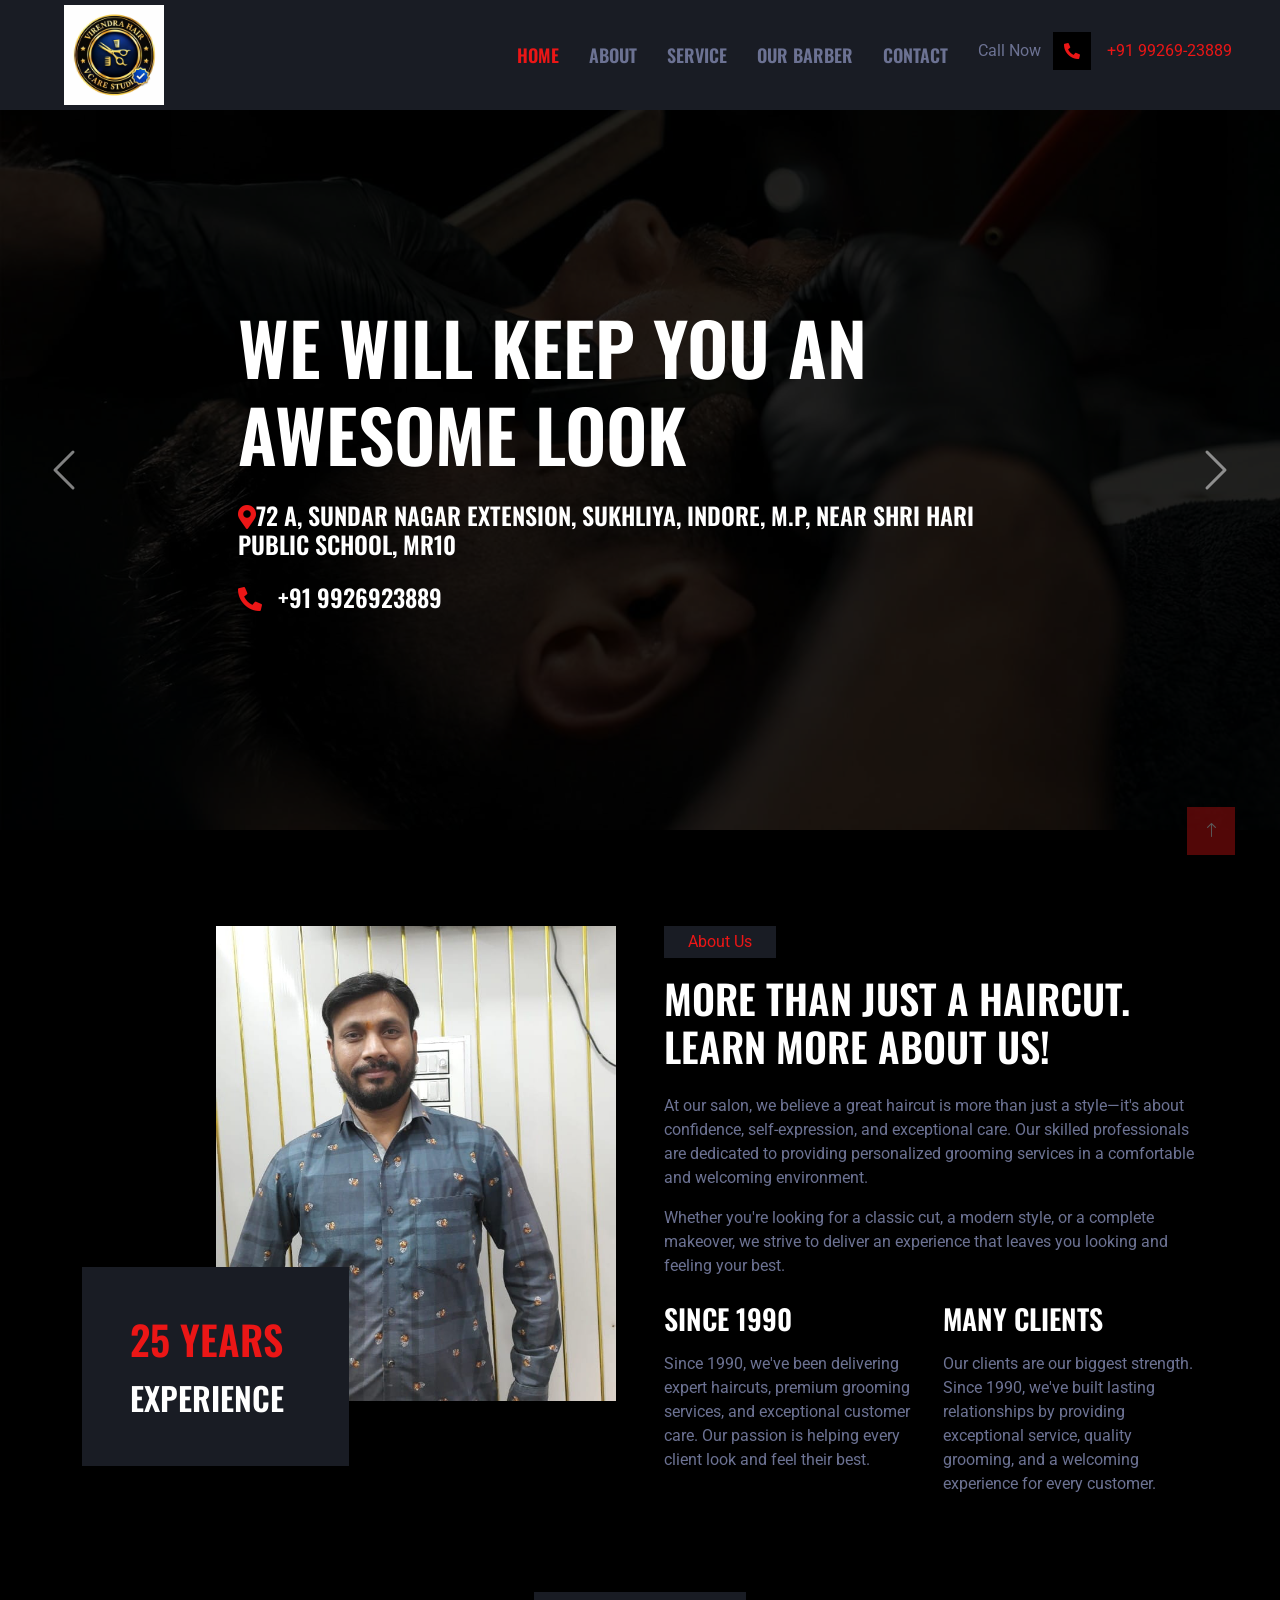
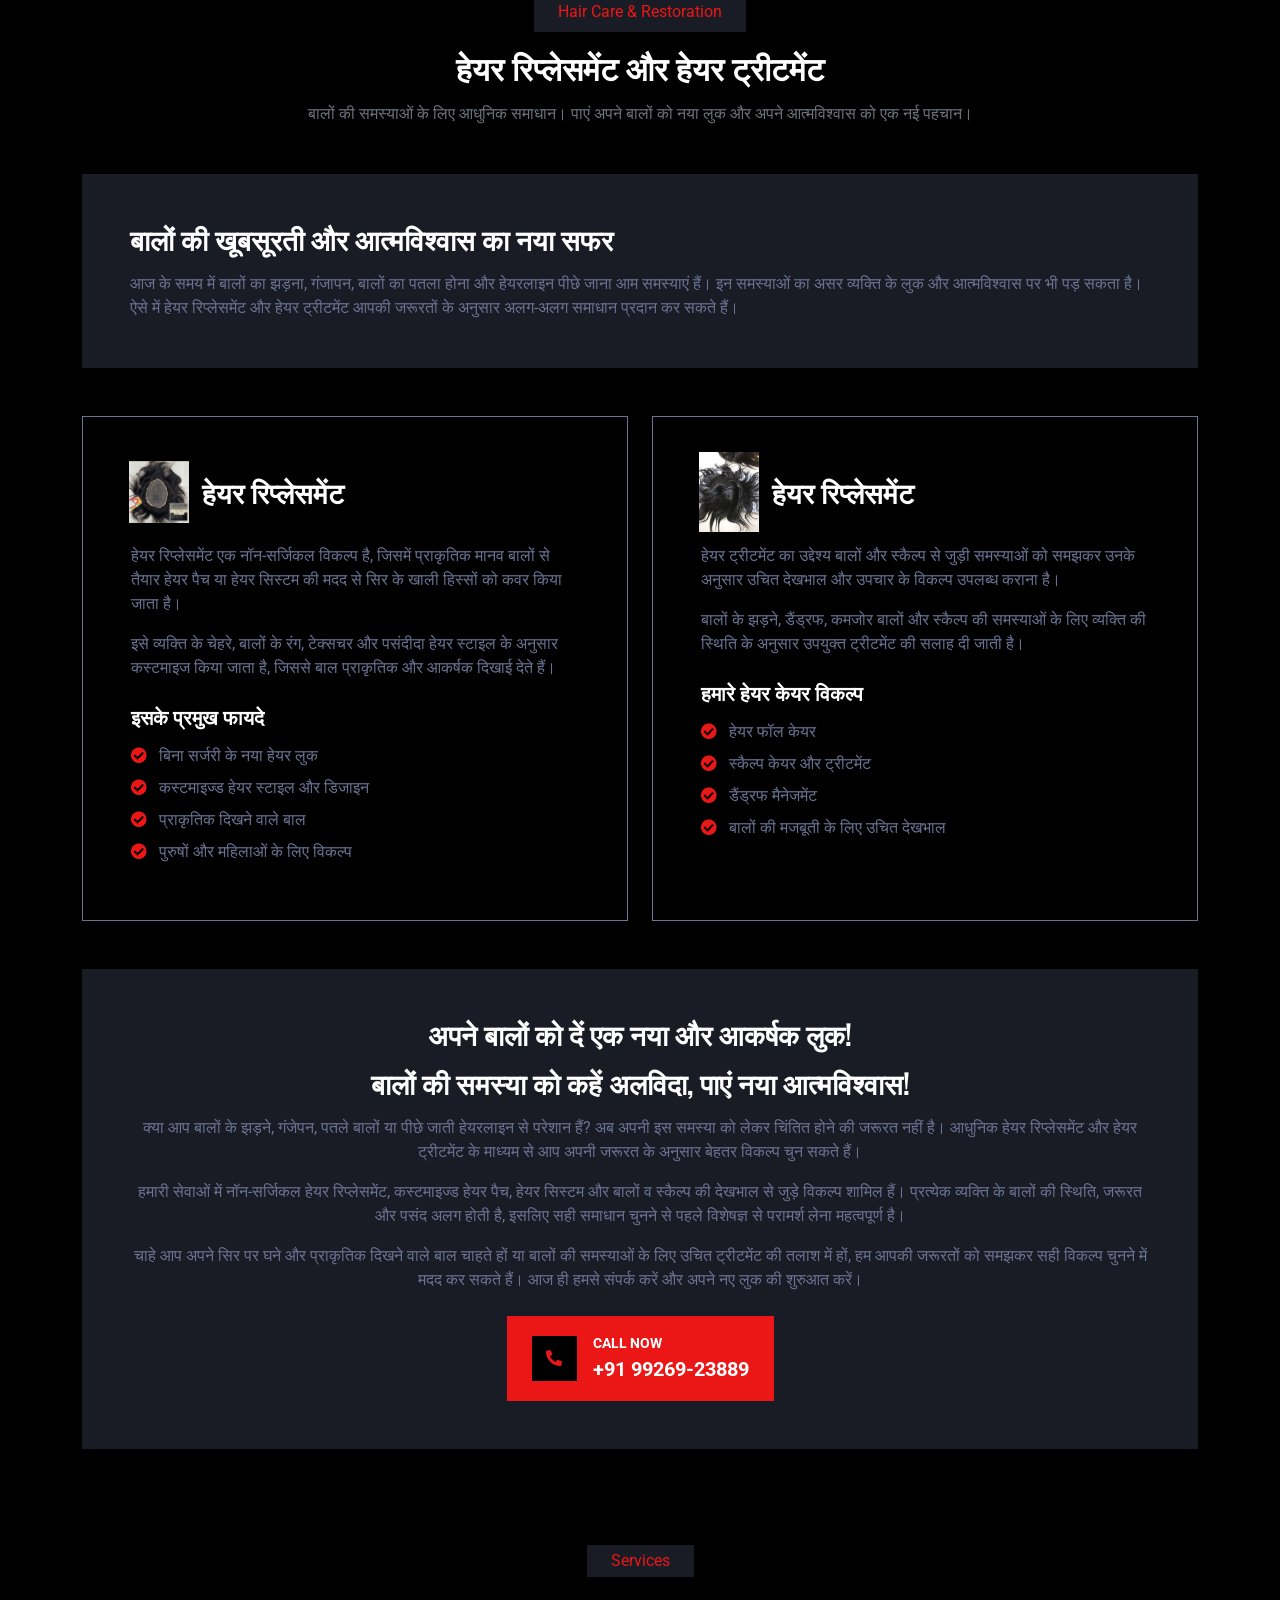
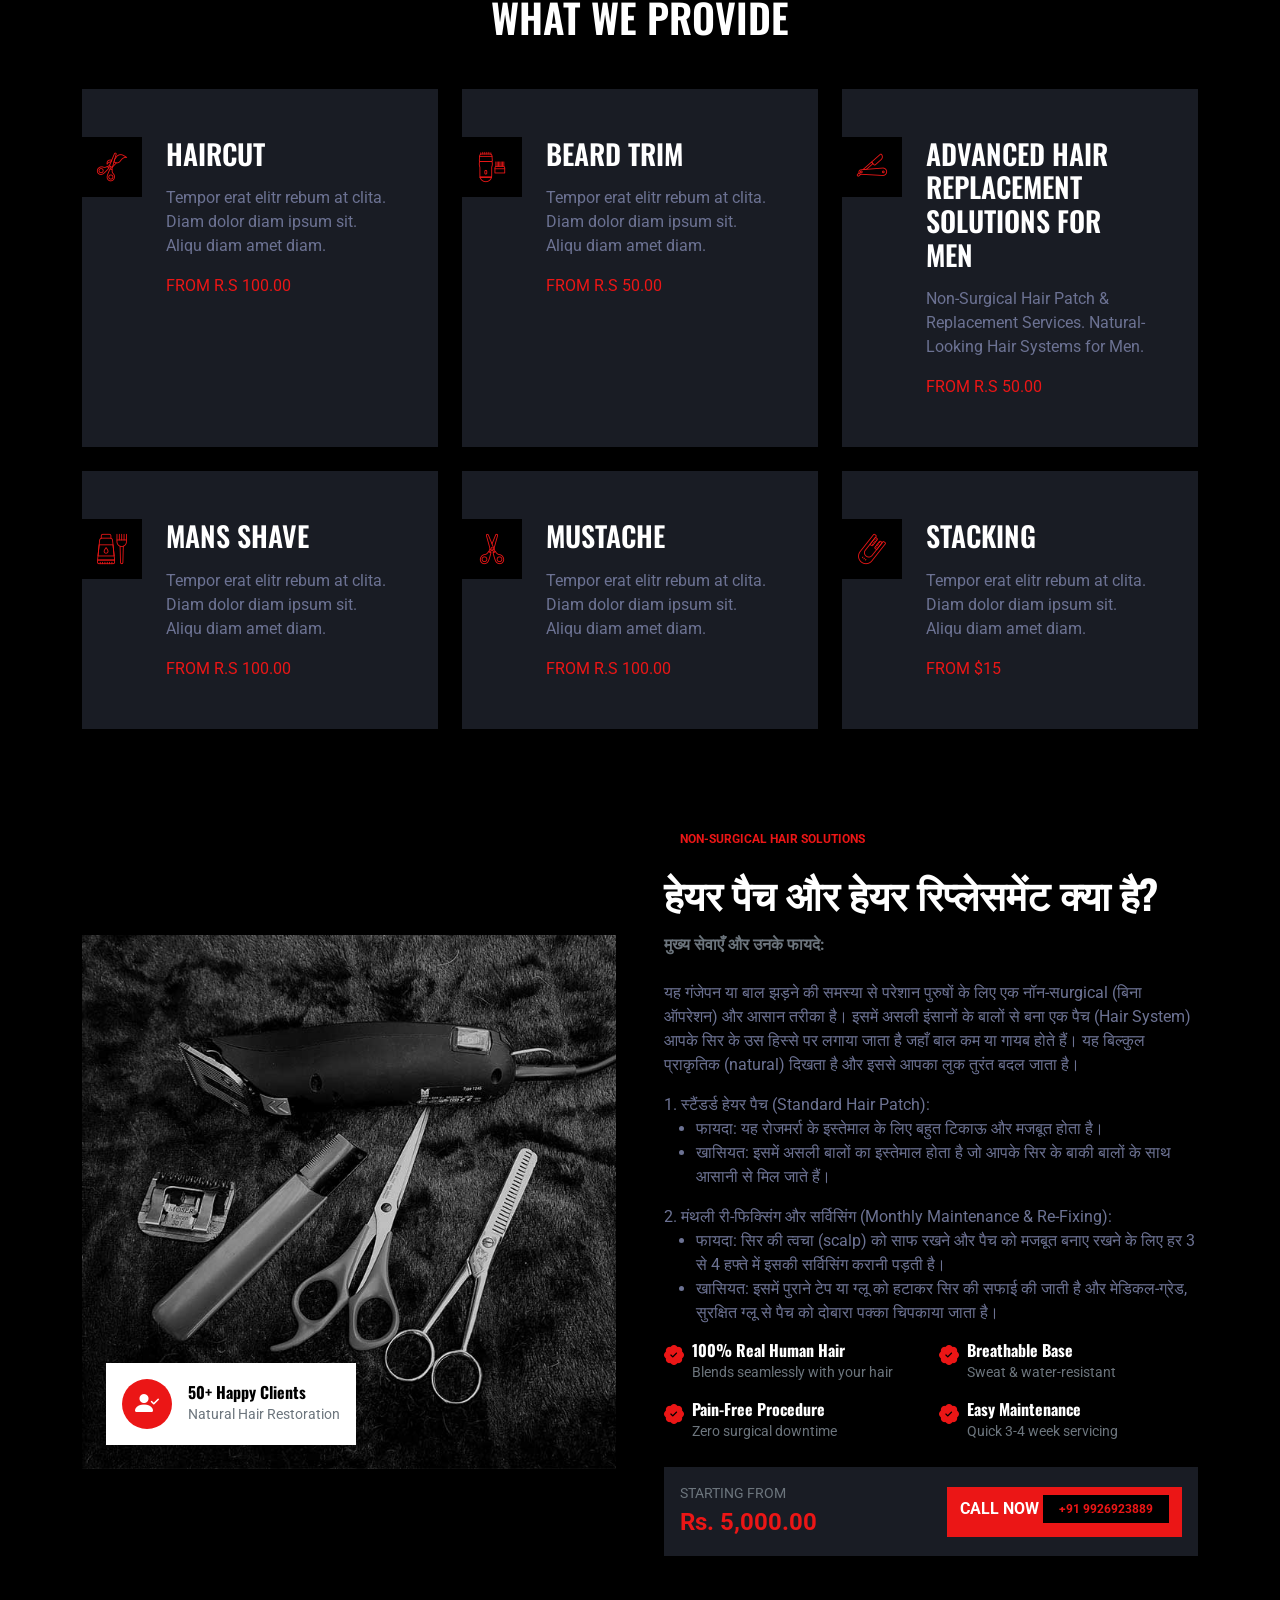
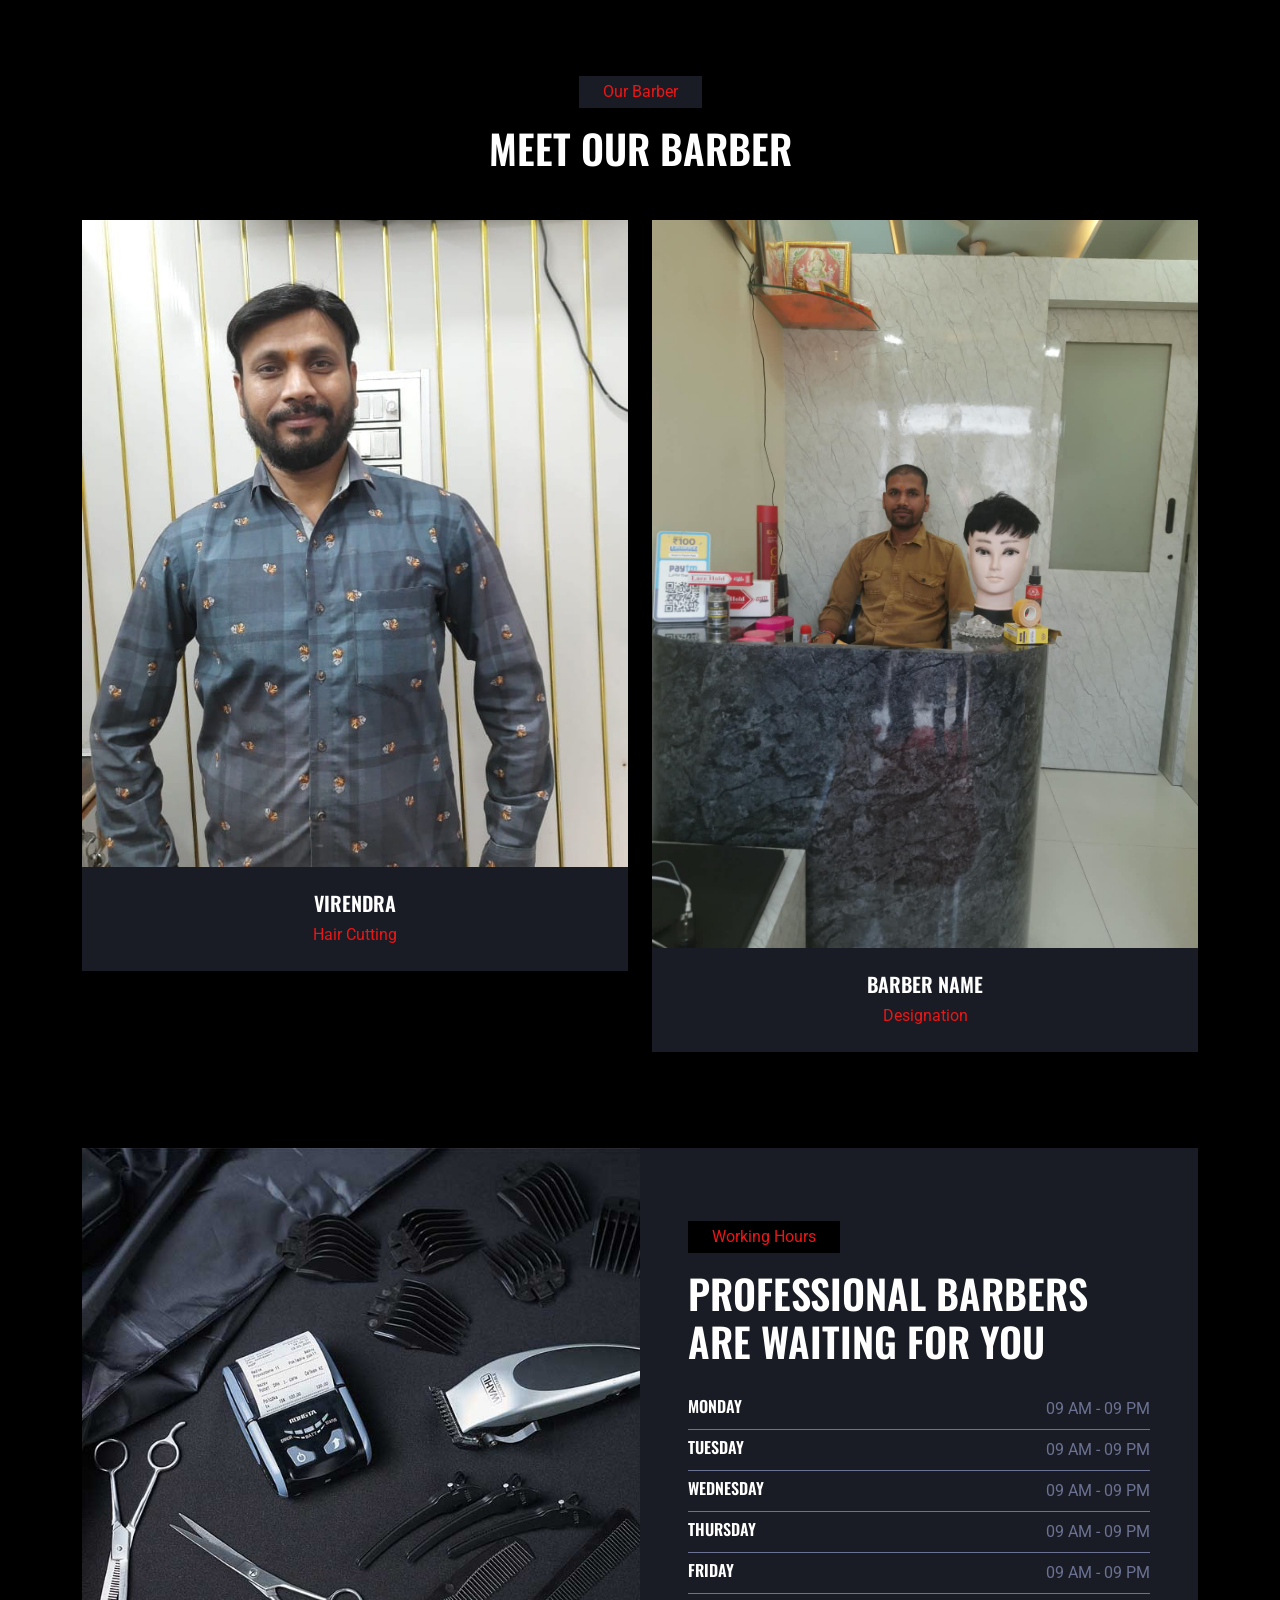
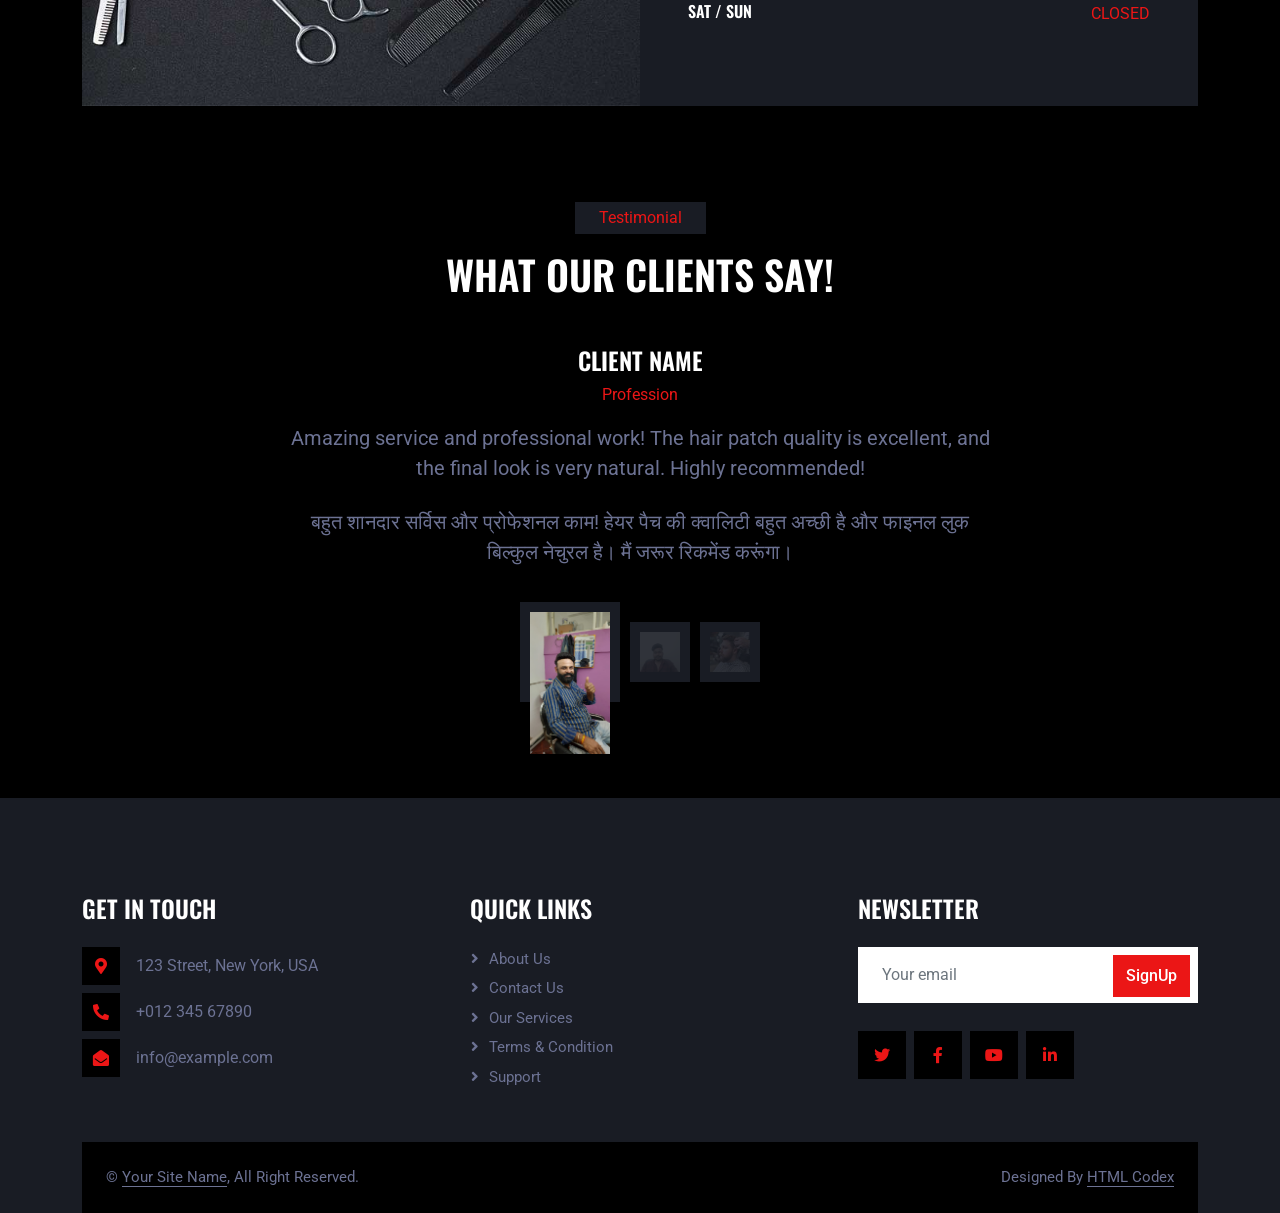
==== commit 87094c3c: "done" ====
--- a/index.html
+++ b/index.html
@@ -56,10 +56,9 @@
                 <a href="about.html" class="nav-item nav-link">About</a>
                 <a href="service.html" class="nav-item nav-link">Service</a>
                 <a href="team.html" class="nav-item nav-link">Our Barber</a>
-                <a href="team.html" class="nav-item nav-link">Our Barber</a>
                 <a href="contact.html" class="nav-item nav-link">Contact</a>
             </div>
-            <!-- <a href="" class="btn btn-primary rounded-0 py-2 px-lg-4 d-none d-lg-block">Call Now 9926923889<i class="fa fa-arrow-right ms-3"></i></a> -->
+    
             <div class="d-flex align-items-center mb-2">
                 Call Now &nbsp;&nbsp;
                 <div class="btn-square bg-dark flex-shrink-0 me-3">
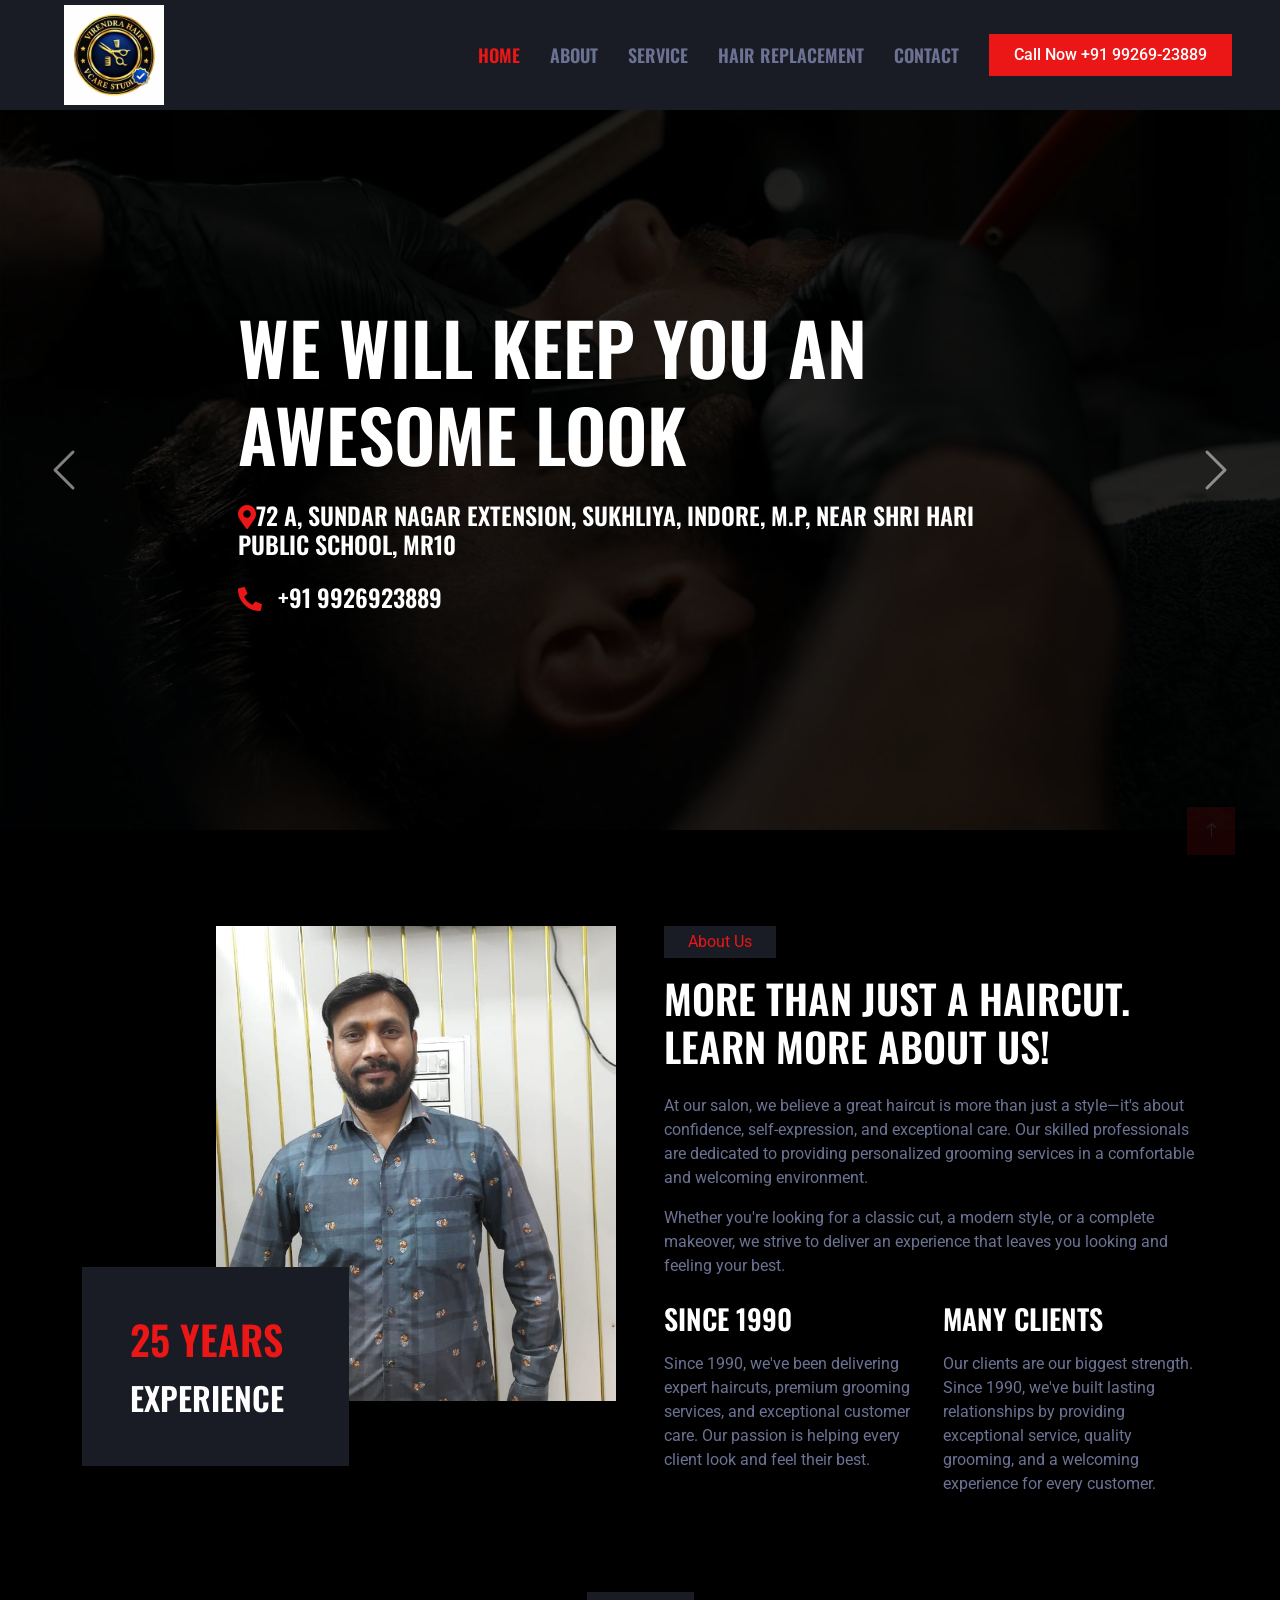
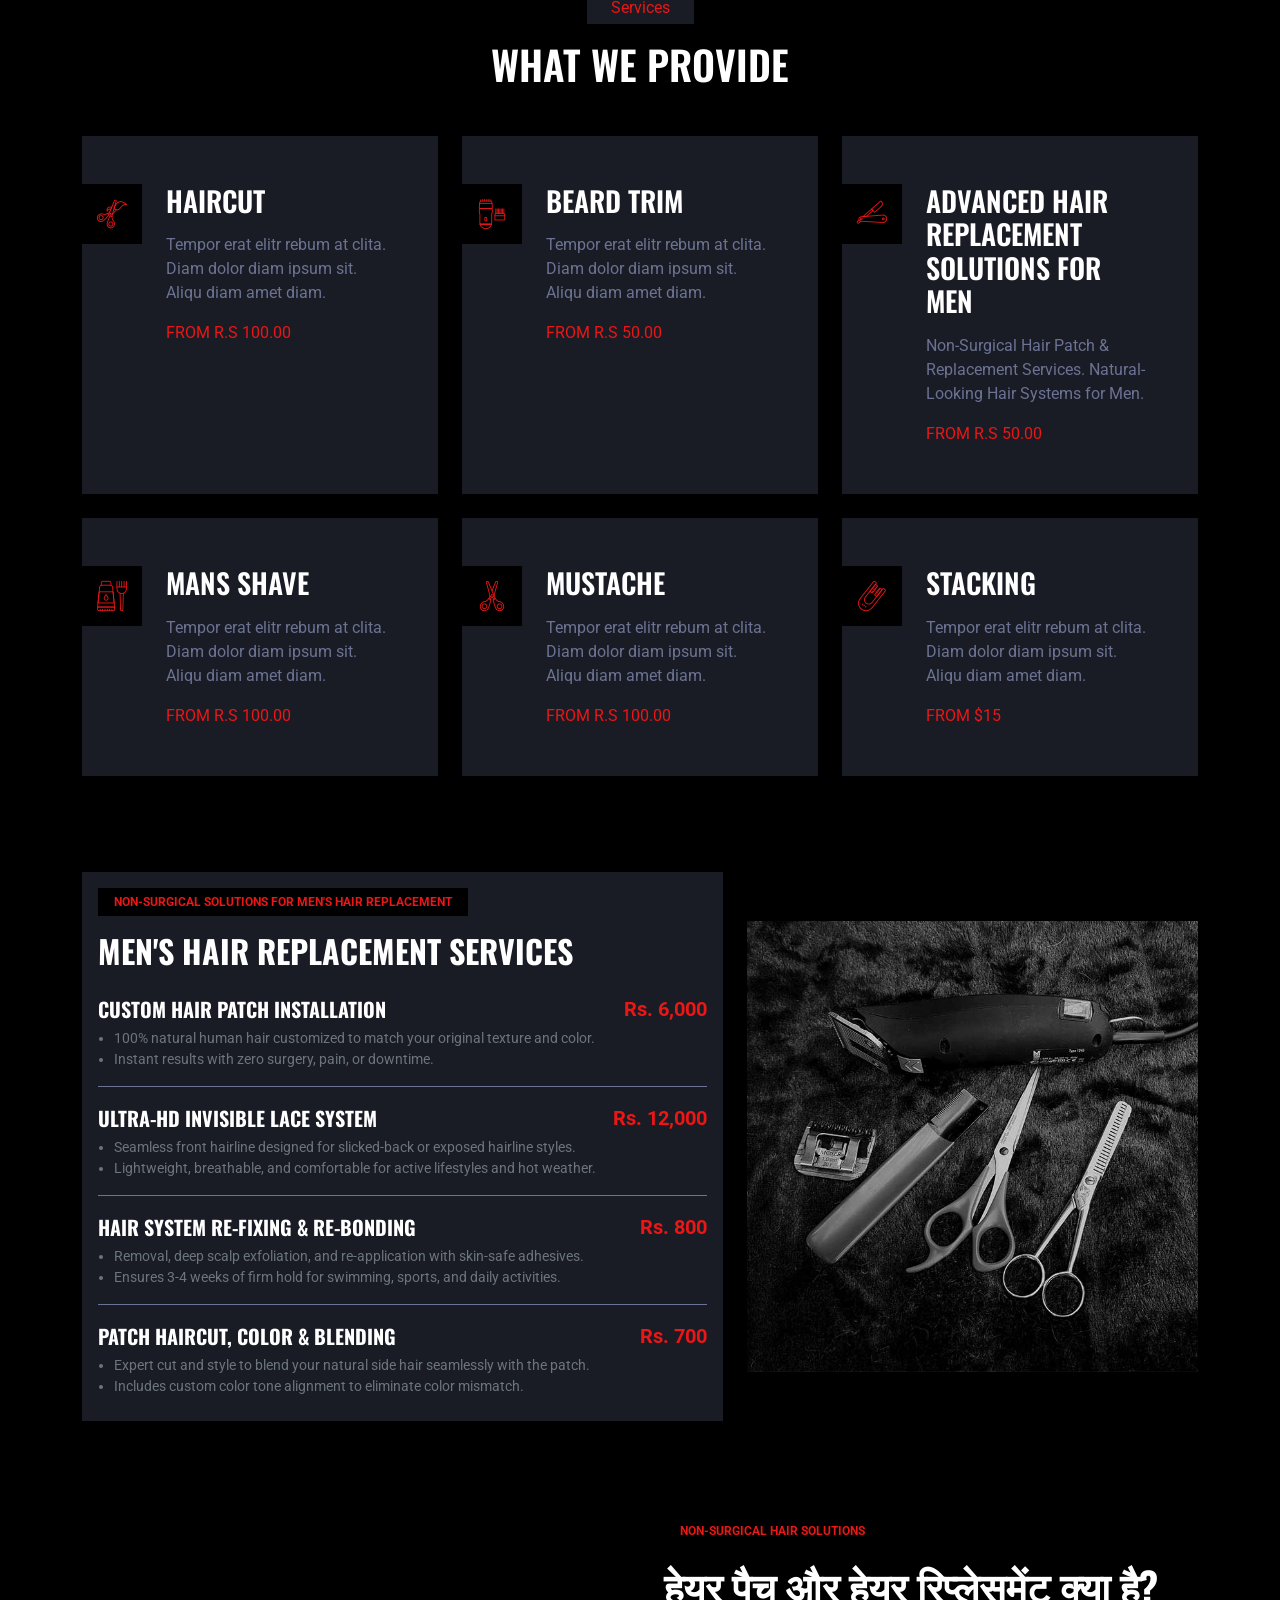
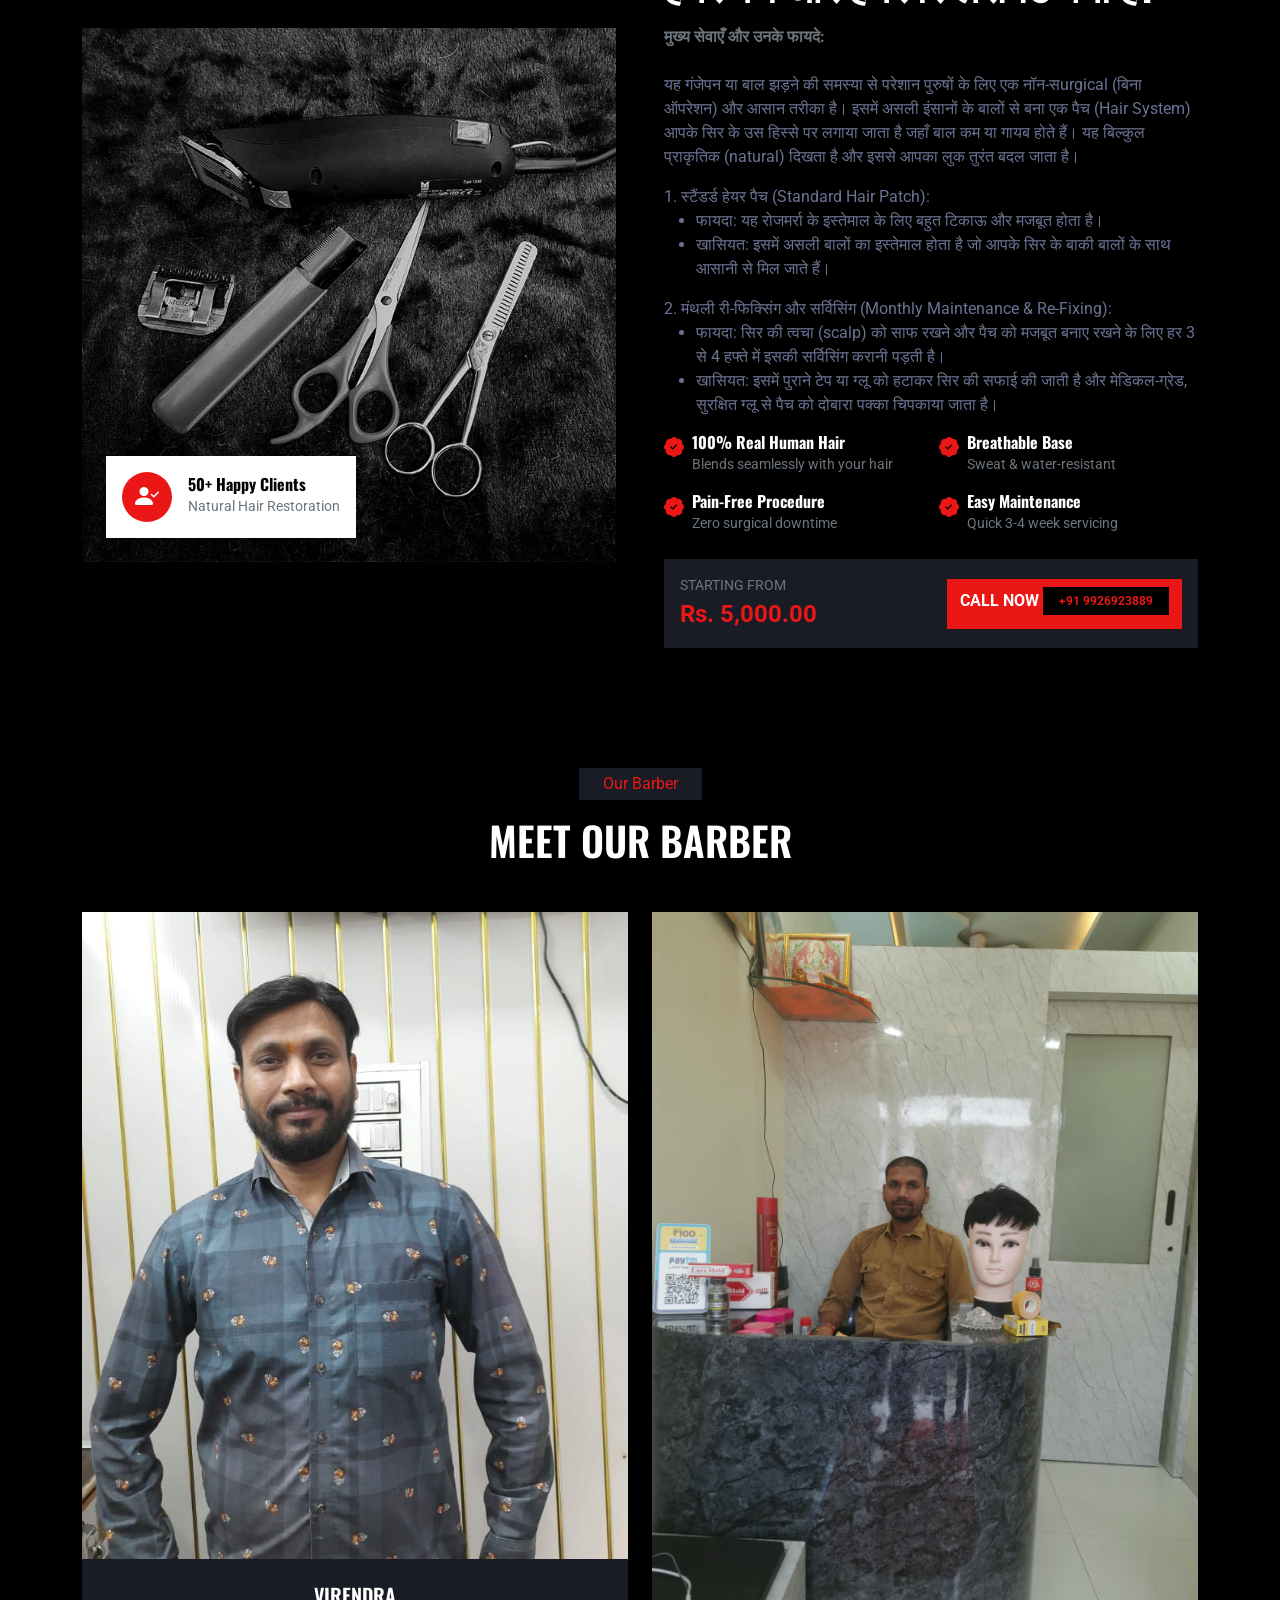
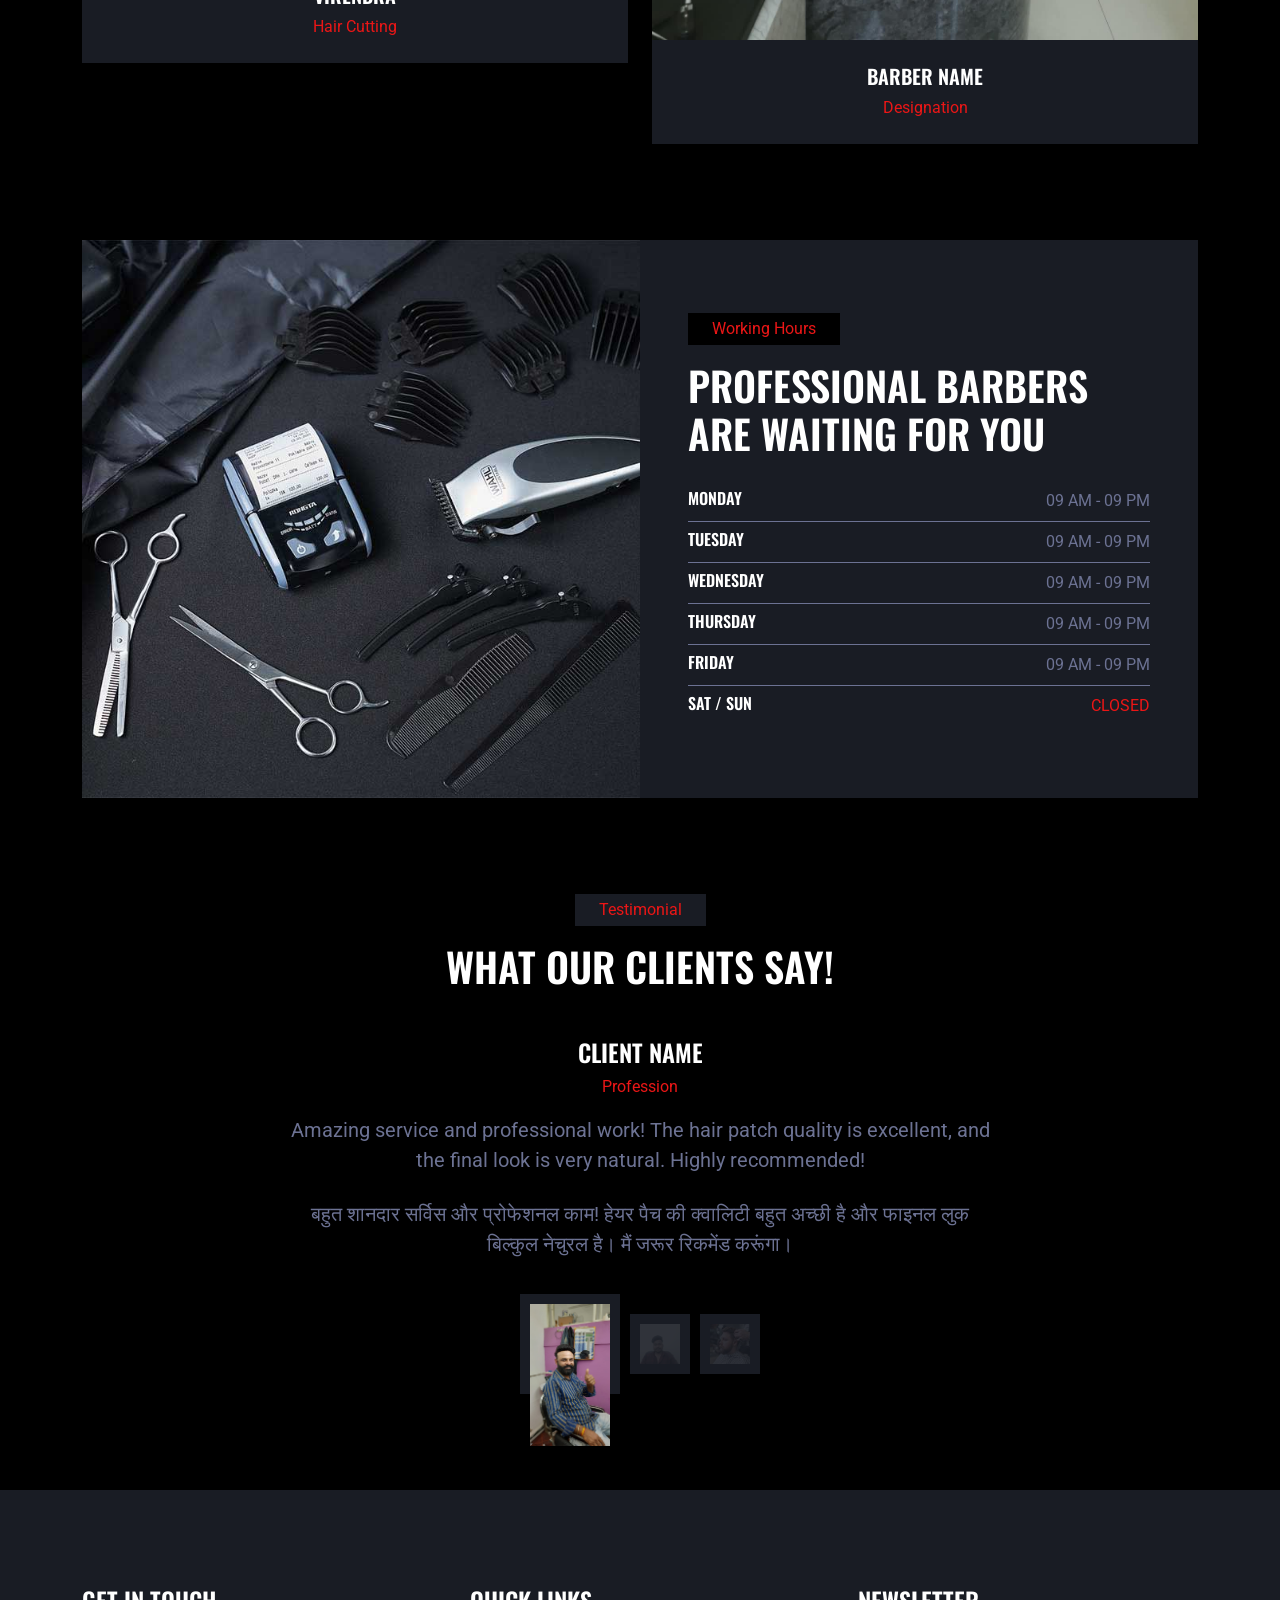
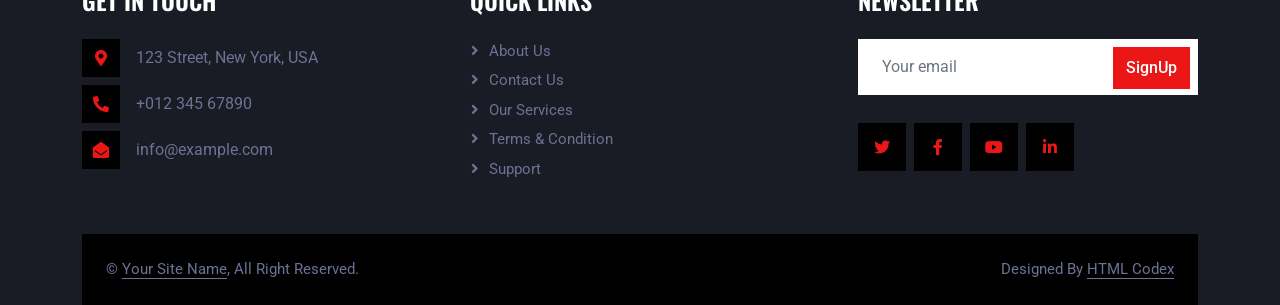
==== commit a6511afa: "my chanes" ====
--- a/index.html
+++ b/index.html
@@ -55,18 +55,10 @@
                 <a href="index.html" class="nav-item nav-link active">Home</a>
                 <a href="about.html" class="nav-item nav-link">About</a>
                 <a href="service.html" class="nav-item nav-link">Service</a>
-                <a href="team.html" class="nav-item nav-link">Our Barber</a>
+                <a href="team.html" class="nav-item nav-link">Hair Replacement</a>
                 <a href="contact.html" class="nav-item nav-link">Contact</a>
             </div>
-    
-            <div class="d-flex align-items-center mb-2">
-                Call Now &nbsp;&nbsp;
-                <div class="btn-square bg-dark flex-shrink-0 me-3">
-                    <span class="fa fa-phone-alt text-primary"></span>
-                </div>
-                <span class="text-primary">+91 99269-23889</span>
-            </div>
-            
+            <a href="" class="btn btn-primary rounded-0 py-2 px-lg-4 d-none d-lg-block">Call Now +91 99269-23889</a>
         </div>
     </nav>
     <!-- Navbar End -->
@@ -146,178 +138,6 @@
     </div>
     <!-- About End -->
 
-      <section class="hair-info-section py-5">
-        <div class="container">
-            <!-- Section Heading -->
-            <div class="text-center mb-5">
-                <span class="d-inline-block bg-secondary text-primary py-2 px-4 mb-3">
-                    Hair Care & Restoration
-                </span>
-                <h2 class="text-uppercase mb-3">
-                    हेयर रिप्लेसमेंट और हेयर ट्रीटमेंट
-                </h2>
-                <p class="mx-auto text-muted" style="max-width: 750px;">
-                    बालों की समस्याओं के लिए आधुनिक समाधान। पाएं अपने बालों को
-                    नया लुक और अपने आत्मविश्वास को एक नई पहचान।
-                </p>
-            </div>
-
-            <!-- Introduction -->
-            <div class="row align-items-center g-4 mb-5">
-                <div class="col-lg-12">
-                    <div class="bg-secondary p-4 p-lg-5 rounded">
-                        <h3 class="mb-3">
-                            बालों की खूबसूरती और आत्मविश्वास का नया सफर
-                        </h3>
-                        <p class="mb-0">
-                            आज के समय में बालों का झड़ना, गंजापन, बालों का पतला
-                            होना और हेयरलाइन पीछे जाना आम समस्याएं हैं। इन समस्याओं
-                            का असर व्यक्ति के लुक और आत्मविश्वास पर भी पड़ सकता है।
-                            ऐसे में हेयर रिप्लेसमेंट और हेयर ट्रीटमेंट आपकी जरूरतों
-                            के अनुसार अलग-अलग समाधान प्रदान कर सकते हैं।
-                        </p>
-                    </div>
-                </div>
-            </div>
-
-            <div class="row g-4 mb-5">
-                <div class="col-lg-6">
-                    <div class="h-100 border p-4 p-lg-5 rounded shadow-sm">
-                        <div class="d-flex align-items-center mb-4">
-                            <div class="text-white d-flex align-items-center justify-content-center me-3"
-                                style="width: 55px; height: 55px; min-width: 55px;">
-                               <img src="img/16.jpg" alt="" width="60">
-                            </div>
-                            <h3 class="mb-0">हेयर रिप्लेसमेंट</h3>
-                        </div>
-
-                        <!-- <div class="d-flex align-items-center mb-4">
-                            <img src="img/16.jpg" alt="" width="50">
-                            <h3 class="mb-0">हेयर रिप्लेसमेंट</h3>
-                        </div> -->
-
-                        <p>
-                            हेयर रिप्लेसमेंट एक नॉन-सर्जिकल विकल्प है, जिसमें
-                            प्राकृतिक मानव बालों से तैयार हेयर पैच या हेयर सिस्टम
-                            की मदद से सिर के खाली हिस्सों को कवर किया जाता है।
-                        </p>
-                        <p>
-                            इसे व्यक्ति के चेहरे, बालों के रंग, टेक्सचर और पसंदीदा
-                            हेयर स्टाइल के अनुसार कस्टमाइज किया जाता है, जिससे
-                            बाल प्राकृतिक और आकर्षक दिखाई देते हैं।
-                        </p>
-                        <h5 class="mt-4 mb-3">इसके प्रमुख फायदे</h5>
-                        <ul class="list-unstyled mb-0">
-                            <li class="mb-2">
-                                <i class="fa fa-check-circle text-primary me-2"></i>
-                                बिना सर्जरी के नया हेयर लुक
-                            </li>
-                            <li class="mb-2">
-                                <i class="fa fa-check-circle text-primary me-2"></i>
-                                कस्टमाइज्ड हेयर स्टाइल और डिजाइन
-                            </li>
-                            <li class="mb-2">
-                                <i class="fa fa-check-circle text-primary me-2"></i>
-                                प्राकृतिक दिखने वाले बाल
-                            </li>
-                            <li class="mb-2">
-                                <i class="fa fa-check-circle text-primary me-2"></i>
-                                पुरुषों और महिलाओं के लिए विकल्प
-                            </li>
-                        </ul>
-                    </div>
-                </div>
-
-                <!-- Hair Treatment -->
-                <div class="col-lg-6">
-                    <div class="h-100 border p-4 p-lg-5 rounded shadow-sm">
-                        <div class="d-flex align-items-center mb-4">
-                            <div class="text-white d-flex align-items-center justify-content-center me-3"
-                                style="width: 55px; height: 55px; min-width: 55px;">
-                               <img src="img/48.jpg" alt="" width="60">
-                            </div>
-                            <h3 class="mb-0">हेयर रिप्लेसमेंट</h3>
-                        </div>
-
-                        <p>
-                            हेयर ट्रीटमेंट का उद्देश्य बालों और स्कैल्प से जुड़ी
-                            समस्याओं को समझकर उनके अनुसार उचित देखभाल और उपचार
-                            के विकल्प उपलब्ध कराना है।
-                        </p>
-                        <p>
-                            बालों के झड़ने, डैंड्रफ, कमजोर बालों और स्कैल्प की
-                            समस्याओं के लिए व्यक्ति की स्थिति के अनुसार
-                            उपयुक्त ट्रीटमेंट की सलाह दी जाती है।
-                        </p>
-                        <h5 class="mt-4 mb-3">हमारे हेयर केयर विकल्प</h5>
-
-                        <ul class="list-unstyled mb-0">
-                            <li class="mb-2">
-                                <i class="fa fa-check-circle text-primary me-2"></i>
-                                हेयर फॉल केयर
-                            </li>
-                            <li class="mb-2">
-                                <i class="fa fa-check-circle text-primary me-2"></i>
-                                स्कैल्प केयर और ट्रीटमेंट
-                            </li>
-                            <li class="mb-2">
-                                <i class="fa fa-check-circle text-primary me-2"></i>
-                                डैंड्रफ मैनेजमेंट
-                            </li>
-                            <li class="mb-2">
-                                <i class="fa fa-check-circle text-primary me-2"></i>
-                                बालों की मजबूती के लिए उचित देखभाल
-                            </li>
-                        </ul>
-                    </div>
-                </div>
-            </div>
-            <div class="text-center bg-secondary rounded p-4 p-lg-5">
-                <h3 class="mb-3">अपने बालों को दें एक नया और आकर्षक लुक!</h3>
-
-                <h3 class="mb-3">
-                    बालों की समस्या को कहें अलविदा, पाएं नया आत्मविश्वास!
-                </h3>
-
-                <p class="mb-3">
-                    क्या आप बालों के झड़ने, गंजेपन, पतले बालों या पीछे जाती हेयरलाइन
-                    से परेशान हैं? अब अपनी इस समस्या को लेकर चिंतित होने की जरूरत
-                    नहीं है। आधुनिक हेयर रिप्लेसमेंट और हेयर ट्रीटमेंट के माध्यम से
-                    आप अपनी जरूरत के अनुसार बेहतर विकल्प चुन सकते हैं।
-                </p>
-
-                <p class="mb-3">
-                    हमारी सेवाओं में नॉन-सर्जिकल हेयर रिप्लेसमेंट, कस्टमाइज्ड हेयर
-                    पैच, हेयर सिस्टम और बालों व स्कैल्प की देखभाल से जुड़े विकल्प
-                    शामिल हैं। प्रत्येक व्यक्ति के बालों की स्थिति, जरूरत और पसंद
-                    अलग होती है, इसलिए सही समाधान चुनने से पहले विशेषज्ञ से परामर्श
-                    लेना महत्वपूर्ण है।
-                </p>
-
-                <p class="mb-4">
-                    चाहे आप अपने सिर पर घने और प्राकृतिक दिखने वाले बाल चाहते हों
-                    या बालों की समस्याओं के लिए उचित ट्रीटमेंट की तलाश में हों,
-                    हम आपकी जरूरतों को समझकर सही विकल्प चुनने में मदद कर सकते हैं।
-                    आज ही हमसे संपर्क करें और अपने नए लुक की शुरुआत करें।
-                </p>
-
-                <a href="tel:+919926923889"
-                    class="btn btn-primary d-inline-flex align-items-center justify-content-center py-3 px-4">
-
-                    <span class="btn-square bg-dark d-flex align-items-center justify-content-center flex-shrink-0 me-3"
-                        style="width: 45px; height: 45px;">
-                        <i class="fa fa-phone-alt text-primary"></i>
-                    </span>
-
-                    <span class="text-start">
-                        <small class="d-block text-uppercase fw-bold">Call Now</small>
-                        <span class="fw-bold fs-5">+91 99269-23889</span>
-                    </span>
-                </a>
-
-            </div>
-        </div>
-    </section>
     <!-- Service Start -->
     <div class="container-xxl py-5">
         <div class="container">
@@ -409,7 +229,75 @@
     </div>
     <!-- Service End -->
 
-  
+    <!-- Price Start -->
+      <div class="container py-5">
+        <div class="row g-4 align-items-center">
+            <!-- Content Side -->
+            <div class="col-lg-7">
+                <div class="bg-secondary p-4 p-md-3 rounded-3">
+                    <span class="badge bg-dark text-primary text-uppercase px-3 py-2 mb-3">Non-Surgical Solutions For Men's Hair Replacement</span>
+                    <h2 class="text-uppercase mb-4 fw-bold">Men's Hair Replacement Services</h2>
+                    
+                    <div class="service-list">
+                        <!-- Service Item 1 -->
+                        <div class="border-bottom pb-3 mb-3">
+                            <div class="d-flex justify-content-between align-items-center mb-1">
+                                <h5 class="text-uppercase mb-0 fw-bold">Custom Hair Patch Installation</h5>
+                                <span class="fw-bold text-primary fs-5">Rs. 6,000</span>
+                            </div>
+                            <ul class="text-muted mb-0 small ps-3">
+                                <li>100% natural human hair customized to match your original texture and color.</li>
+                                <li>Instant results with zero surgery, pain, or downtime.</li>
+                            </ul>
+                        </div>
+
+                        <!-- Service Item 2 -->
+                        <div class="border-bottom pb-3 mb-3">
+                            <div class="d-flex justify-content-between align-items-center mb-1">
+                                <h5 class="text-uppercase mb-0 fw-bold">Ultra-HD Invisible Lace System</h5>
+                                <span class="fw-bold text-primary fs-5">Rs. 12,000</span>
+                            </div>
+                            <ul class="text-muted mb-0 small ps-3">
+                                <li>Seamless front hairline designed for slicked-back or exposed hairline styles.</li>
+                                <li>Lightweight, breathable, and comfortable for active lifestyles and hot weather.</li>
+                            </ul>
+                        </div>
+
+                        <!-- Service Item 3 -->
+                        <div class="border-bottom pb-3 mb-3">
+                            <div class="d-flex justify-content-between align-items-center mb-1">
+                                <h5 class="text-uppercase mb-0 fw-bold">Hair System Re-Fixing & Re-Bonding</h5>
+                                <span class="fw-bold text-primary fs-5">Rs. 800</span>
+                            </div>
+                            <ul class="text-muted mb-0 small ps-3">
+                                <li>Removal, deep scalp exfoliation, and re-application with skin-safe adhesives.</li>
+                                <li>Ensures 3-4 weeks of firm hold for swimming, sports, and daily activities.</li>
+                            </ul>
+                        </div>
+
+                        <!-- Service Item 4 -->
+                        <div class="pb-2">
+                            <div class="d-flex justify-content-between align-items-center mb-1">
+                                <h5 class="text-uppercase mb-0 fw-bold">Patch Haircut, Color & Blending</h5>
+                                <span class="fw-bold text-primary fs-5">Rs. 700</span>
+                            </div>
+                            <ul class="text-muted mb-0 small ps-3">
+                                <li>Expert cut and style to blend your natural side hair seamlessly with the patch.</li>
+                                <li>Includes custom color tone alignment to eliminate color mismatch.</li>
+                            </ul>
+                        </div>
+                    </div>
+                </div>
+            </div>
+
+            <!-- Image Side -->
+            <div class="col-lg-5">
+                <div class="h-100 position-relative">
+                    <img class="img-fluid rounded-3 shadow w-100 h-100 object-fit-cover" src="img/price.jpg" alt="Men's Hair Patch Transformation">
+                </div>
+            </div>
+        </div>
+    </div>
 
     <div class="container py-5">
         <div class="row align-items-center g-5">
@@ -436,7 +324,7 @@
                 <!-- <h2 class="display-6 fw-bold mb-3">Restore Your Hairline & Confidence</h2> -->
                 <h2 class="display-6 fw-bold mb-3">हेयर पैच और हेयर रिप्लेसमेंट क्या है?</h2>
                 <p class="text-muted mb-4"> <b> मुख्य सेवाएँ और उनके फायदे:</b></p>
-                <p>यह गंजेपन या बाल झड़ने की समस्या से परेशान पुरुषों के लिए एक नॉन-सurgical (बिना ऑपरेशन) और आसान तरीका है। इसमें असली इंसानों के बालों से बना एक पैच (Hair System) आपके सिर के उस हिस्से पर लगाया जाता है जहाँ बाल कम या गायब होते हैं। यह बिल्कुल प्राकृतिक (natural) दिखता है और इससे आपका लुक तुरंत बदल जाता है।</p>
+                 <p>यह गंजेपन या बाल झड़ने की समस्या से परेशान पुरुषों के लिए एक नॉन-सurgical (बिना ऑपरेशन) और आसान तरीका है। इसमें असली इंसानों के बालों से बना एक पैच (Hair System) आपके सिर के उस हिस्से पर लगाया जाता है जहाँ बाल कम या गायब होते हैं। यह बिल्कुल प्राकृतिक (natural) दिखता है और इससे आपका लुक तुरंत बदल जाता है।</p>
                 1. स्टैंडर्ड हेयर पैच (Standard Hair Patch):
                 <ul>
                     <li>फायदा: यह रोजमर्रा के इस्तेमाल के लिए बहुत टिकाऊ और मजबूत होता है।</li>
